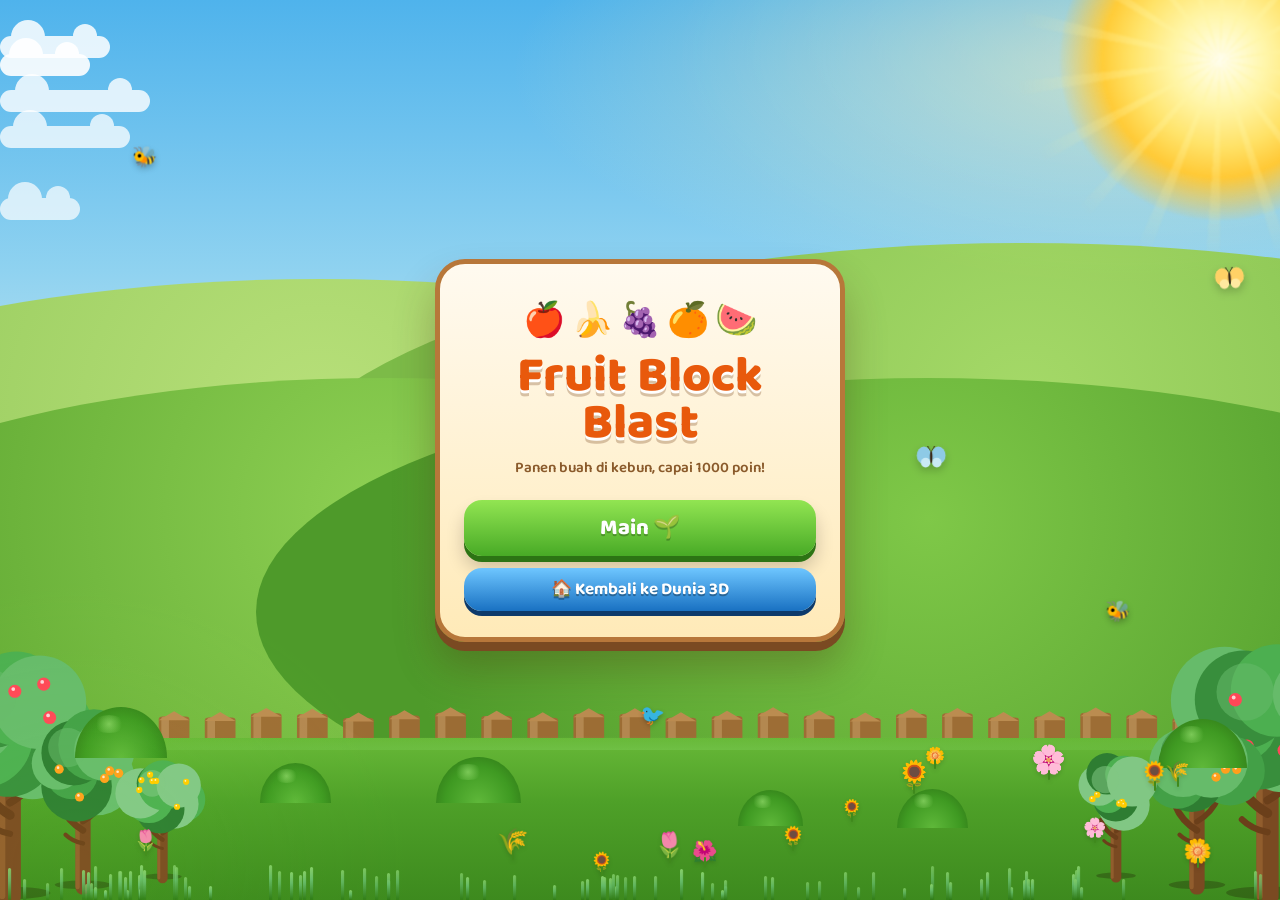
==== gamedevs/index.html @ f0bd5a38 "Add files via upload" ====
<!DOCTYPE html>
<html lang="id"><head><meta charset="UTF-8">
<meta name="viewport" content="width=device-width,initial-scale=1,maximum-scale=1,user-scalable=no,viewport-fit=cover">
<title>Fruit Block Blast</title>
<link href="https://fonts.googleapis.com/css2?family=Baloo+2:wght@500;700;800&display=swap" rel="stylesheet">
<style>
:root{--gw:min(94vw,430px);--bs:min(94vw,52vh,390px);--tc:clamp(17px,5.2vw,25px);--wd:#7a4a22;--wl:#e0b27a;--cr:#fff4d0}
*{box-sizing:border-box;user-select:none;-webkit-tap-highlight-color:transparent}
html,body{width:100%;height:100%;margin:0}
body{background:#87ceeb;color:#5a3519;font-family:'Baloo 2',system-ui,sans-serif;display:flex;align-items:center;justify-content:center;min-height:100dvh;padding:max(10px,env(safe-area-inset-top)) max(10px,env(safe-area-inset-right)) max(10px,env(safe-area-inset-bottom)) max(10px,env(safe-area-inset-left));overflow:hidden;touch-action:none;position:relative}
button{font:inherit;border:0;color:#fff;cursor:pointer}

/* ============================================================
   🌳 LIVING FRUIT GARDEN — BACKGROUND SYSTEM
   ============================================================ */
#garden{position:fixed;inset:0;overflow:hidden;pointer-events:none;z-index:0}

/* ---- Sky ---- */
.g-sky{
  position:absolute;inset:0;
  background:
    radial-gradient(ellipse 80% 40% at 88% 8%,rgba(255,240,180,.55) 0%,transparent 60%),
    linear-gradient(180deg,
      #4fb3ec 0%, #6ec2ee 15%, #8fd2f0 30%,
      #b8e2ef 45%, #dceccd 58%, #eef0b8 68%,
      #d4e893 76%, #b6dd78 84%, #93cf5c 92%, #7cc24a 100%);
}

/* ---- Sun ---- */
.g-sun{
  position:absolute;top:-100px;right:-100px;
  width:320px;height:320px;border-radius:50%;
  background:radial-gradient(circle,
    #fffef0 0%, #fff5a8 20%, #ffe066 38%, #ffc533 52%, rgba(255,190,60,0) 72%);
  filter:blur(1px);
}
.g-sun::before{
  content:'';position:absolute;inset:-90px;border-radius:50%;
  background:repeating-conic-gradient(rgba(255,244,160,.45) 0 4deg,transparent 4deg 20deg);
  -webkit-mask:radial-gradient(circle,#000 10%,transparent 58%);
  mask:radial-gradient(circle,#000 10%,transparent 58%);
  animation:sunSpin 100s linear infinite;
}
@keyframes sunSpin{to{transform:rotate(360deg)}}

/* ---- Clouds ---- */
.g-clouds{position:absolute;inset:0}
.g-cloud{
  position:absolute;height:22px;background:#fff;border-radius:999px;
  opacity:.9;filter:blur(.4px);will-change:transform;
  animation:cloudDrift linear infinite;
}
.g-cloud::before,.g-cloud::after{content:'';position:absolute;background:#fff;border-radius:50%}
.g-cloud::before{width:34px;height:34px;left:10%;top:-16px}
.g-cloud::after{width:24px;height:24px;right:12%;top:-12px}
@keyframes cloudDrift{
  from{transform:translateX(-40vw)}
  to{transform:translateX(140vw)}
}

/* ---- Hills ---- */
.g-hills{position:absolute;inset:0}
.g-hill{position:absolute;border-radius:50%;pointer-events:none}
.g-hill.h-far-1{left:-30%;bottom:14vh;width:110vw;height:55vh;background:radial-gradient(circle at 50% 30%,#b8e07a,#93c95a 70%)}
.g-hill.h-far-2{right:-40%;bottom:13vh;width:120vw;height:60vh;background:radial-gradient(circle at 50% 30%,#a5d968,#7cbb48 70%)}
.g-hill.h-mid-1{left:-20%;bottom:8vh;width:100vw;height:50vh;background:radial-gradient(circle at 50% 30%,#8ed053,#5fa832 72%)}
.g-hill.h-mid-2{right:-25%;bottom:6vh;width:105vw;height:52vh;background:radial-gradient(circle at 50% 30%,#7fc848,#4e9a2a 72%)}

/* ---- Fence (wooden) ---- */
.g-fence{position:absolute;left:0;right:0;bottom:14vh;height:80px;pointer-events:none;opacity:.95}
.g-fence svg{width:100%;height:100%;display:block}

/* ---- Foreground ground strip ---- */
.g-ground{
  position:absolute;left:0;right:0;bottom:0;height:18vh;
  background:linear-gradient(180deg,#67b837 0%,#4ea028 40%,#3d8a1e 100%);
}
.g-ground::before{
  content:'';position:absolute;top:-8px;left:0;right:0;height:20px;
  background:radial-gradient(ellipse 100% 100% at 50% 100%,rgba(120,200,80,.6) 0%,transparent 70%);
}

/* ---- Trees — NOW AFTER GROUND IN DOM ---- */
.g-trees{position:absolute;inset:0;pointer-events:none}
.g-tree{
  position:absolute;pointer-events:none;
  transform-origin:bottom center;
  will-change:transform;
}
.g-tree .tree-sway{
  animation:treeSway ease-in-out infinite alternate;
  transform-origin:bottom center;
  display:block;width:100%;height:100%;
}
.g-tree svg{display:block;width:100%;height:100%;overflow:visible}
@keyframes treeSway{
  0%{transform:rotate(-1.6deg)}
  100%{transform:rotate(1.6deg)}
}

/* ---- Bushes ---- */
.g-bushes{position:absolute;inset:0;pointer-events:none}
.g-bush{
  position:absolute;pointer-events:none;
  background:radial-gradient(ellipse at 50% 100%,#5fb83a 0%,#3f9a22 55%,#2a6b12 100%);
  border-radius:50% 50% 0 0 / 100% 100% 0 0;
  transform-origin:bottom center;
  animation:bushSway ease-in-out infinite alternate;
}
.g-bush::after{
  content:'';position:absolute;left:20%;top:15%;width:35%;height:35%;
  background:radial-gradient(circle,rgba(160,230,120,.6),transparent 70%);
  border-radius:50%;
}
@keyframes bushSway{
  0%{transform:rotate(-1.2deg) scaleY(1)}
  100%{transform:rotate(1.2deg) scaleY(1.02)}
}

/* ---- Grass blades ---- */
.g-grass{position:absolute;left:0;right:0;bottom:0;height:20vh;pointer-events:none}
.blade{
  position:absolute;bottom:0;width:3px;
  background:linear-gradient(to top,#2f7a16,#66bb6a 60%,#88d16a);
  border-radius:3px 3px 0 0;
  transform-origin:bottom center;
  animation:bladeSway ease-in-out infinite alternate;
  will-change:transform;
}
@keyframes bladeSway{
  0%{transform:rotate(-7deg) scaleY(1)}
  100%{transform:rotate(7deg) scaleY(1.05)}
}

/* ---- Flowers ---- */
.g-flowers{position:absolute;left:0;right:0;bottom:0;height:22vh;pointer-events:none}
.flower{
  position:absolute;line-height:1;
  transform-origin:bottom center;
  animation:flowerSway ease-in-out infinite alternate;
  filter:drop-shadow(0 2px 2px rgba(0,0,0,.15));
  will-change:transform;
}
.flower::after{
  content:'';position:absolute;left:50%;bottom:-4px;width:2px;height:10px;
  background:#3f8a1c;transform:translateX(-50%);border-radius:2px;
}
@keyframes flowerSway{
  0%{transform:rotate(-5deg)}
  100%{transform:rotate(6deg)}
}

/* ---- Animals ---- */
.g-animals{position:absolute;inset:0;pointer-events:none}

.butterfly{
  position:absolute;left:0;top:0;width:32px;height:26px;
  will-change:transform;pointer-events:none;
  filter:drop-shadow(0 4px 4px rgba(0,0,0,.2));
}
.butterfly svg{width:100%;height:100%;overflow:visible}
.bwing{transform-box:fill-box;animation:wingFlap .14s ease-in-out infinite alternate}
.bwing.bl{transform-origin:100% 50%}
.bwing.br{transform-origin:0% 50%;animation-direction:alternate-reverse}
@keyframes wingFlap{0%{transform:scaleX(1)}100%{transform:scaleX(.35)}}

.bee{
  position:absolute;left:0;top:0;font-size:20px;line-height:1;
  will-change:transform;pointer-events:none;
  filter:drop-shadow(0 3px 3px rgba(0,0,0,.25));
}
.bee span{display:inline-block;animation:beeBob .28s ease-in-out infinite alternate}
@keyframes beeBob{to{transform:translateY(-2px) rotate(-8deg)}}

.bird{
  position:absolute;font-size:20px;line-height:1;pointer-events:none;
  filter:drop-shadow(0 2px 2px rgba(0,0,0,.25));
  transform-origin:center bottom;
}
.bird.perched{animation:birdPeck 3.5s ease-in-out infinite}
@keyframes birdPeck{
  0%,70%,100%{transform:rotate(0)}
  78%{transform:rotate(-18deg) translateY(2px)}
  86%{transform:rotate(0)}
}
.bird.flying{animation:birdFly var(--dur,18s) linear infinite}
@keyframes birdFly{
  0%{transform:translate3d(-8vw,0,0) scaleX(-1)}
  50%{transform:translate3d(50vw,-10vh,0) scaleX(-1)}
  100%{transform:translate3d(112vw,4vh,0) scaleX(-1)}
}

.mouse{
  position:absolute;font-size:22px;line-height:1;pointer-events:none;
  filter:drop-shadow(0 2px 2px rgba(0,0,0,.3));
  animation:mouseRun var(--dur,12s) linear;
}
@keyframes mouseRun{
  0%{transform:translate3d(-60px,0,0) scaleX(1)}
  45%{transform:translate3d(45vw,-4px,0) scaleX(1)}
  50%{transform:translate3d(45vw,-4px,0) scaleX(1) rotate(-4deg)}
  55%{transform:translate3d(46vw,-6px,0) scaleX(-1) rotate(0)}
  100%{transform:translate3d(115vw,-6px,0) scaleX(-1)}
}

.rabbit{
  position:absolute;font-size:30px;line-height:1;pointer-events:none;
  filter:drop-shadow(0 3px 3px rgba(0,0,0,.25));
  transform-origin:center bottom;
}
.rabbit.hop{animation:rabbitHop var(--dur,10s) linear infinite}
@keyframes rabbitHop{
  0%{transform:translate3d(-40px,0,0) scaleX(1)}
  15%{transform:translate3d(10vw,-24px,0) scaleX(1) rotate(-6deg)}
  30%{transform:translate3d(20vw,0,0) scaleX(1)}
  40%{transform:translate3d(26vw,0,0) scaleX(1)}
  42%{transform:translate3d(26vw,0,0) scaleX(1) rotate(0)}
  55%{transform:translate3d(36vw,-22px,0) scaleX(1) rotate(-6deg)}
  70%{transform:translate3d(48vw,0,0) scaleX(-1)}
  100%{transform:translate3d(115vw,-6px,0) scaleX(-1)}
}

/* ---- Pollen particles ---- */
.g-pollen{position:absolute;inset:0;pointer-events:none}
.pollen{
  position:absolute;width:5px;height:5px;border-radius:50%;
  background:radial-gradient(#fff8c4,#ffe066);
  box-shadow:0 0 6px rgba(255,224,102,.9);
  opacity:0;will-change:transform,opacity;
  animation:pollenFloat linear infinite;
}
@keyframes pollenFloat{
  0%{opacity:0;transform:translate3d(0,0,0)}
  10%{opacity:.85}
  85%{opacity:.85}
  100%{opacity:0;transform:translate3d(30px,-140px,0)}
}

/* ---- Warm sunlight overlay ---- */
.g-sunlight{
  position:absolute;inset:0;pointer-events:none;
  background:
    radial-gradient(ellipse 55% 40% at 88% 6%,rgba(255,238,160,.35) 0%,transparent 65%),
    radial-gradient(ellipse 45% 55% at 6% 96%,rgba(180,230,140,.18) 0%,transparent 60%);
  mix-blend-mode:soft-light;
}

/* ===== TOMBOL FLOATING KEMBALI KE DUNIA 3D ===== */
#back-to-world{
  position:fixed;
  top:max(12px,env(safe-area-inset-top));
  left:max(12px,env(safe-area-inset-left));
  z-index:500;
  padding:10px 18px;
  font-size:15px;font-weight:800;color:#fff;
  background:linear-gradient(#6ec6ff,#1971c2);
  border:3px solid #fff;border-radius:99px;
  box-shadow:0 5px 0 #0d3a6b,0 10px 20px rgba(0,0,0,.35);
  text-shadow:0 2px 0 rgba(0,0,0,.3);
  display:flex;align-items:center;gap:6px;
  animation:backPulse 2.5s ease-in-out infinite;
  transition:transform .12s;
}
#back-to-world:active{transform:translateY(3px);box-shadow:0 2px 0 #0d3a6b}
@keyframes backPulse{0%,100%{transform:scale(1)}50%{transform:scale(1.05)}}
#back-to-world .lbl{display:inline}
@media(max-width:380px){
  #back-to-world{padding:8px 14px;font-size:13px}
  #back-to-world .lbl{display:none}
}

.screen{width:100%;height:100%;display:flex;flex-direction:column;align-items:center;justify-content:center;position:relative;z-index:1}
#screen-game{width:var(--gw)}

/* panel kertas & kayu */
.box,.ob{width:min(90vw,410px);padding:30px 24px 26px;text-align:center;background:linear-gradient(#fffaf0,#ffeab8);border:5px solid #b7773a;border-radius:30px;box-shadow:0 9px 0 var(--wd),0 26px 40px rgba(70,40,10,.3);animation:bi .45s cubic-bezier(.175,.885,.32,1.275)}
@keyframes bi{from{opacity:0;transform:scale(.7)}}
@keyframes fade{from{opacity:0}}
.mf{display:flex;justify-content:center;gap:6px;font-size:34px;margin-bottom:4px}
.mf span{animation:hop 1.4s ease-in-out infinite}
.mf span:nth-child(2){animation-delay:.15s}.mf span:nth-child(3){animation-delay:.3s}.mf span:nth-child(4){animation-delay:.45s}.mf span:nth-child(5){animation-delay:.6s}
@keyframes hop{50%{transform:translateY(-9px) rotate(8deg)}}
.ttl{font-size:clamp(36px,10vw,50px);line-height:.95;font-weight:800;margin:0 0 8px;color:#e8590c;text-shadow:0 3px 0 #fff,0 6px 0 rgba(122,74,34,.3)}
.sub{font-size:15px;font-weight:600;color:#8a5a2b;margin:0 0 20px}
.btn{width:100%;border-radius:18px;transition:transform .12s,box-shadow .12s;text-shadow:0 2px 0 rgba(0,0,0,.25)}
.btn:active{transform:translateY(4px)}
.main{padding:10px 22px;font-size:22px;font-weight:800;background:linear-gradient(#92e552,#48aa26);box-shadow:0 6px 0 #2c7414,0 12px 18px rgba(0,0,0,.2);animation:pulse 2s ease-in-out infinite}
.main:active{box-shadow:0 2px 0 #2c7414}
@keyframes pulse{50%{transform:scale(1.03)}}
.sec{padding:8px 20px;font-size:17px;font-weight:700;background:linear-gradient(#e6b982,#c68a4a);box-shadow:0 5px 0 #8a5a2b;margin-top:12px;color:#4a2a10;text-shadow:none}
.rst{padding:8px 20px;font-size:17px;font-weight:700;background:linear-gradient(#ff8a65,#e8452c);box-shadow:0 5px 0 #a02a14;margin-top:12px}
.world{padding:8px 20px;font-size:17px;font-weight:700;background:linear-gradient(#6ec6ff,#1971c2);box-shadow:0 5px 0 #0d3a6b;margin-top:12px;color:#fff;text-shadow:0 2px 0 rgba(0,0,0,.3)}
#level-grid{display:grid;grid-template-columns:repeat(5,1fr);gap:10px;margin-bottom:12px}
.lv{aspect-ratio:1;border-radius:50%;font-size:22px;font-weight:800;display:flex;align-items:center;justify-content:center;animation:pop .4s both}
.lv.on{background:radial-gradient(#ffe27a,#ffa41c);border:3px solid #fff4d0;color:#5a2d00;box-shadow:0 5px 0 #b86b00}
.lv.on:active{transform:translateY(3px)}
.lv.off{background:#e3d4b0;color:#a99467;cursor:not-allowed;box-shadow:0 4px 0 #c9b88f}
@keyframes pop{from{opacity:0;transform:scale(.6)}}

/* layar game */
#screen-game>h1{margin:0 0 6px;font-size:clamp(24px,6.4vw,32px);line-height:1;font-weight:800;color:#fff;text-shadow:0 3px 0 #3a8a1c,0 6px 10px rgba(0,0,0,.25)}
#status{width:100%;display:grid;grid-template-columns:1fr 1.25fr 1fr auto;align-items:center;gap:5px;padding:6px;margin-bottom:8px;background:linear-gradient(#d9a566,#b97a3c);border:3px solid var(--wd);border-radius:20px;box-shadow:0 5px 0 #5e3718,0 12px 18px rgba(0,0,0,.2)}
.si{display:flex;align-items:center;justify-content:center;gap:3px;white-space:nowrap;font-size:clamp(11px,3vw,14px);font-weight:700;background:var(--cr);border-radius:12px;padding:3px;box-shadow:inset 0 2px 3px rgba(0,0,0,.15)}
.si b{font-size:clamp(16px,4.4vw,21px);font-weight:800;line-height:1.2}
#score-val{color:#2f9e44}#level-val{color:#e8590c}#time-val{color:#1971c2}
.tg{color:#a1887f;font-size:clamp(10px,2.7vw,12px)}
.pause{width:36px;height:36px;border-radius:50%;background:var(--wl);border:2px solid var(--wd);box-shadow:0 3px 0 #5e3718;padding:0}
.tw{color:#e03131!important;animation:pt .5s infinite alternate}
@keyframes pt{to{transform:scale(1.25)}}
.pus{width:100%;display:grid;grid-template-columns:1fr 1fr;gap:8px;margin-bottom:8px}
.pu{padding:5px 8px;border-radius:16px;border:3px solid #fff4d0;font-size:clamp(14px,3.8vw,17px);font-weight:800;display:flex;align-items:center;justify-content:center;gap:7px;text-shadow:0 2px 0 rgba(0,0,0,.25);transition:transform .12s}
.pu.b{background:linear-gradient(#ff9a5c,#e8452c);box-shadow:0 5px 0 #a02a14}
.pu.g{background:linear-gradient(#86d96a,#2f9e44);box-shadow:0 5px 0 #1d6b2c}
.pu i{font-style:normal;font-size:1.4em;line-height:1}
.pu em{font-style:normal;min-width:24px;padding:0 7px;border-radius:99px;background:#fff4d0;color:#5a3519;text-shadow:none}
.pu:active:not(.off){transform:translateY(3px)}
.pu.act{border-color:#ffe066;animation:pp .6s infinite alternate}
@keyframes pp{to{box-shadow:0 5px 0 #a02a14,0 0 22px #ffe066}}
.pu.off{background:#cdbf9f!important;color:#8f7f5c;box-shadow:0 4px 0 #a99467!important;cursor:not-allowed;text-shadow:none;border-color:#e3d4b0}
#board{width:var(--bs);height:var(--bs);flex:none;display:grid;grid-template:repeat(8,minmax(0,1fr))/repeat(8,minmax(0,1fr));gap:clamp(2px,.8vw,4px);padding:clamp(5px,1.4vw,9px);background:linear-gradient(145deg,#dca463,#b97a3c);border:4px solid var(--wd);border-radius:20px;box-shadow:0 8px 0 #5e3718,0 20px 30px rgba(60,40,10,.35)}
.cell,.sx{display:flex;align-items:center;justify-content:center;line-height:1;min-width:0;min-height:0}
.cell{background:linear-gradient(160deg,#8d5c34,#6b4122);border-radius:clamp(5px,1.3vw,9px);box-shadow:inset 0 3px 5px rgba(0,0,0,.4),inset 0 -2px 0 rgba(255,255,255,.1);font-size:calc(var(--bs)/8*.72);transition:transform .15s}
.sx{width:var(--tc);height:var(--tc);font-size:calc(var(--tc)*.82)}
.c1::after{content:'🍎';--g:#ff4d4d}.c2::after{content:'🍌';--g:#ffd700}.c3::after{content:'🍇';--g:#b266d9}.c4::after{content:'🍊';--g:#ff9f43}.c5::after{content:'🍉';--g:#2ed573}
.filled::after{filter:drop-shadow(0 2px 2px rgba(0,0,0,.35))}
.cell.filled,.sx.filled{background:linear-gradient(145deg,#fff8dc,#ecd79c);box-shadow:inset 0 -3px 0 rgba(150,110,40,.25),0 2px 3px rgba(0,0,0,.25)}
.sx.filled{border-radius:6px}
.cell.filled::after{animation:settle .3s ease-out}
@keyframes settle{0%{transform:scale(.4)}60%{transform:scale(1.2)}}
.cell.gh{opacity:.6;transform:scale(.92);background:#a8d86a}
.cell.bad{background:rgba(255,60,60,.55)}
.cell.bt{background:rgba(255,90,40,.6);box-shadow:0 0 14px #ff5a2a;transform:scale(.92)}
#tray{width:100%;height:clamp(82px,12vh,104px);margin-top:12px;padding:0 10px;display:flex;align-items:center;justify-content:space-between;gap:10px;background:linear-gradient(#f3d9a4,#e2b977);border:3px solid var(--wd);border-radius:22px;box-shadow:inset 0 3px 8px rgba(90,53,25,.3),0 5px 0 #5e3718}
.sc{flex:1 1 0;min-width:0;display:grid;width:fit-content;margin:0 auto;gap:2px;padding:6px;cursor:grab;touch-action:none}
.sc.dragging{position:fixed;z-index:9999;pointer-events:none;transform:scale(1.15);width:max-content;flex:none;margin:0;filter:drop-shadow(0 16px 10px rgba(0,0,0,.4))}
.ff,.jc,.mis,.zone,.ring,.boom,.gsp,.cf,.ftx,.fsc{position:fixed;pointer-events:none}
.ff{z-index:120;display:flex;align-items:center;justify-content:center;line-height:1;filter:drop-shadow(0 4px 4px rgba(0,0,0,.4))}
.jc{z-index:121;border-radius:50%}
.fsc{font-size:24px;font-weight:800;color:#fff;-webkit-text-stroke:1px #2f7a16;text-shadow:0 2px 0 #2f9e44;z-index:250;animation:sp .8s ease-out forwards}
@keyframes sp{to{opacity:0;transform:translateY(-40px) scale(1.5)}}
.ftx{top:38%;left:50%;font-size:clamp(42px,12vw,60px);font-weight:800;color:#ffe066;-webkit-text-stroke:2px #c2410c;text-shadow:0 5px 0 #c2410c,0 0 24px #fff;z-index:300;animation:fu 1.5s cubic-bezier(.175,.885,.32,1.275) forwards}
@keyframes fu{0%{opacity:0;transform:translate(-50%,-40%) scale(.5)}20%{opacity:1;transform:translate(-50%,-50%) scale(1.2)}80%{opacity:1;transform:translate(-50%,-60%)}100%{opacity:0;transform:translate(-50%,-70%) scale(.8)}}
.zone{z-index:90;border:3px dashed #e8452c;border-radius:12px;background:rgba(255,90,40,.25);animation:zp .3s infinite alternate}
@keyframes zp{to{background:rgba(255,90,40,.45);transform:scale(1.03)}}
.mis{z-index:130;width:40px;height:40px;font-size:34px}
.mis .rk{display:block;line-height:1;transform:rotate(135deg)}
.mis i{position:absolute;left:50%;bottom:90%;width:9px;height:100px;margin-left:-4px;border-radius:9px;background:linear-gradient(to top,#ffd27a,rgba(255,80,40,.6),transparent);filter:blur(2px)}
.boom{z-index:99;border-radius:50%;background:radial-gradient(#fff 0%,#ffed4a 22%,#ff5a2a 60%,transparent 100%)}
.ring{z-index:98;border-radius:50%;border:5px solid #ffd27a}
.gsp{z-index:150;transition:left .3s ease-in-out,top .3s ease-in-out,transform .3s}
.gb{display:block;line-height:1;animation:bn .25s infinite alternate;filter:drop-shadow(0 8px 6px rgba(0,0,0,.4))}
@keyframes bn{to{transform:translateY(-10px)}}
.bub{position:absolute;left:55%;bottom:100%;white-space:nowrap;font-size:13px;font-weight:800;padding:2px 10px;border-radius:12px;background:#fff;color:#5a3519;border:2px solid var(--wd);animation:bb 1.3s forwards}
@keyframes bb{0%{opacity:0;transform:scale(.4)}15%{opacity:1;transform:scale(1)}80%{opacity:1}100%{opacity:0;transform:translateY(-8px)}}
.cf{top:-40px;z-index:260}
.ov{position:fixed;inset:0;padding:16px;background:rgba(255,240,190,.6);backdrop-filter:blur(8px);-webkit-backdrop-filter:blur(8px);display:none;flex-direction:column;align-items:center;justify-content:center;z-index:200;animation:fade .3s}
.ot{font-size:clamp(30px,8.5vw,40px);font-weight:800;margin:0 0 6px;line-height:1;color:#e03131}
.ot::before{content:'🥀';display:block;font-size:54px;margin-bottom:2px}
.ot.win{color:#2f9e44}.ot.win::before{content:'🌻'}.ot.ps{color:#b7773a;margin-bottom:16px}.ot.ps::before{content:'🌾'}
.od{color:#8a5a2b;font-size:17px;font-weight:700;margin:0 0 16px}
@media(prefers-reduced-motion:reduce){
  .g-tree .tree-sway,.g-bush,.blade,.flower,.g-cloud,.pollen,
  .bwing,.bee span,.bird.perched,.bird.flying,.mouse,.rabbit.hop,
  .g-sun::before,.mf span,.main{animation:none!important}
}
@media(max-height:720px){:root{--bs:min(88vw,46vh,350px);--tc:clamp(16px,4.8vw,21px)}#tray{height:72px;margin-top:9px}.g-fence{bottom:12vh}}
@media(max-height:600px){:root{--bs:min(78vw,42vh,300px)}#tray{height:62px}#screen-game>h1{font-size:20px}}
</style></head><body>

<!-- ============================================================
     🌳 LIVING FRUIT GARDEN — urutan DOM menentukan kedalaman:
     sky → sun → clouds → hills → fence → ground → TREES → bushes
     → flowers → grass → pollen → animals → sunlight
     ============================================================ -->
<div id="garden" aria-hidden="true">
  <div class="g-sky"></div>
  <div class="g-sun"></div>
  <div class="g-clouds" id="g-clouds"></div>
  <div class="g-hills">
    <div class="g-hill h-far-1"></div>
    <div class="g-hill h-far-2"></div>
    <div class="g-hill h-mid-1"></div>
    <div class="g-hill h-mid-2"></div>
  </div>
  <div class="g-fence" id="g-fence"></div>
  <div class="g-ground"></div>

  <!-- ✅ Pohon dipindah ke SETELAH ground, jadi berakar di tanah -->
  <div class="g-trees" id="g-trees"></div>

  <div class="g-bushes" id="g-bushes"></div>
  <div class="g-flowers" id="g-flowers"></div>
  <div class="g-grass" id="g-grass"></div>
  <div class="g-pollen" id="g-pollen"></div>
  <div class="g-animals" id="g-animals"></div>
  <div class="g-sunlight"></div>
</div>

<!-- ⭐ TOMBOL FLOATING BALIK KE DUNIA 3D ⭐ -->
<button id="back-to-world" onclick="exitToWorld()">
  <span>🏠</span><span class="lbl">Dunia 3D</span>
</button>

<div id="screen-main" class="screen"><div class="box">
<div class="mf"><span>🍎</span><span>🍌</span><span>🍇</span><span>🍊</span><span>🍉</span></div>
<h1 class="ttl">Fruit Block<br>Blast</h1><p class="sub">Panen buah di kebun, capai 1000 poin!</p>
<button class="btn main" onclick="showLevelMenu()">Main 🌱</button>
<button class="btn world" onclick="exitToWorld()">🏠 Kembali ke Dunia 3D</button>
</div></div>

<div id="screen-level" class="screen" style="display:none"><div class="box">
<h2 class="ttl" style="font-size:32px">Pilih Kebun</h2><p class="sub">Target panen: 1000 poin</p>
<div id="level-grid"></div>
<button class="btn sec" onclick="showMainMenu()">Kembali</button>
<button class="btn world" onclick="exitToWorld()">🏠 Kembali ke Dunia 3D</button>
</div></div>

<div id="screen-game" class="screen" style="display:none">
<h1>🌾 Fruit Block Blast</h1>
<div id="status"><div class="si">🌻 Lvl <b id="level-val">1</b></div><div class="si">🧺 <b id="score-val">0</b><span class="tg">/1000</span></div><div class="si">☀️ <b id="time-val">300</b>s</div><button class="pause" onclick="togglePause()">⏸️</button></div>
<div class="pus"><button id="btn-bomb" class="pu b" onclick="toggleBombMode()"></button><button id="btn-goblin" class="pu g" onclick="summonGoblin()"></button></div>
<div id="board"></div><div id="tray"></div></div>

<div id="pause-overlay" class="ov"><div class="ob"><h2 class="ot ps">ISTIRAHAT</h2>
<button class="btn main" onclick="togglePause()">Lanjutkan</button>
<button class="btn sec" onclick="initGame(currentLevel)">Ulangi Level</button>
<button class="btn world" onclick="exitToWorld()">🏠 Kembali ke Dunia 3D</button>
<button class="btn rst" onclick="quitToMenu()">Keluar ke Menu</button></div></div>

<div id="game-over-overlay" class="ov"><div class="ob"><h2 class="ot">GAGAL PANEN!</h2><div id="game-over-reason" class="od">Waktu Habis!</div>
<button class="btn main" onclick="initGame(currentLevel)">Coba Lagi</button>
<button class="btn sec" onclick="showLevelMenu()">Pilih Level</button>
<button class="btn world" onclick="exitToWorld()">🏠 Kembali ke Dunia 3D</button>
</div></div>

<div id="level-complete-overlay" class="ov"><div class="ob"><h2 class="ot win">PANEN BERHASIL!</h2><div class="od">Target poin tercapai! 🎉</div>
<button id="btn-next-level" class="btn main" onclick="nextLevel()">Level Selanjutnya</button>
<button class="btn sec" onclick="showLevelMenu()">Pilih Level</button>
<button class="btn world" onclick="exitToWorld()">🏠 Kembali ke Dunia 3D</button>
</div></div>

<script>
/* ============================================================
   AUDIO
   ============================================================ */
const AC=new(window.AudioContext||window.webkitAudioContext)();
const tone=(f,t,d,v=.1)=>{if(AC.state==='suspended')return;const o=AC.createOscillator(),g=AC.createGain(),n=AC.currentTime;o.type=t;o.frequency.setValueAtTime(f,n);g.gain.setValueAtTime(v,n);g.gain.exponentialRampToValueAtTime(.01,n+d);o.connect(g);g.connect(AC.destination);o.start();o.stop(n+d)};
const seq=a=>a.forEach(([f,t,d,v,w])=>setTimeout(()=>tone(f,t,d,v),w));
const SFX={place:()=>tone(150,'square',.1),clear:()=>seq([[600,'sine',.1,.2,0],[900,'sine',.2,.2,100]]),
levelUp:()=>seq([[400,'sine',.1,.2,0],[500,'sine',.1,.2,100],[600,'sine',.1,.2,200],[800,'sine',.4,.25,300]]),
gameOver:()=>seq([[300,'sawtooth',.3,.15,0],[250,'sawtooth',.3,.15,300],[200,'sawtooth',.5,.15,600]]),
missileDrop:()=>{if(AC.state==='suspended')return;const o=AC.createOscillator(),g=AC.createGain(),n=AC.currentTime;o.type='sawtooth';o.frequency.setValueAtTime(800,n);o.frequency.exponentialRampToValueAtTime(100,n+.4);g.gain.setValueAtTime(.2,n);g.gain.exponentialRampToValueAtTime(.01,n+.4);o.connect(g);g.connect(AC.destination);o.start();o.stop(n+.4)},
explosion:()=>tone(50,'square',.5,.3),goblinLaugh:()=>seq([[700,'square',.1,.1,0],[900,'square',.1,.1,100],[1100,'square',.1,.1,200]]),
goblinSteal:()=>tone(400,'triangle',.1),tick:()=>tone(1000,'square',.03,.05)};

const $=id=>document.getElementById(id),cellEl=(r,c)=>$(`cell-${r}-${c}`),N=8,R8=[...Array(N).keys()];
const TARGET=1000,LEVEL_TIME=300,MAXP=5;
let board=[],score=0,trayShapes=[],sel=-1,currentLevel=1,unlockedLevel=1;
try{unlockedLevel=parseInt(localStorage.getItem('fruitBlockUnlockedLevel'))||1}catch(e){}
let isPaused=false,isBombMode=false,isAnimating=false,isGameOver=false,isDragging=false,ghostEl=null;
let gX=0,gY=0,cX=0,cY=0,vY=0,tR=0,tC=0,lpX=0,lpY=0,hover=null;
let bombCount=MAXP,goblinCount=MAXP,timeLeft=LEVEL_TIME,timer=null;
const SHAPES=[[[1]],[[1,1],[1,1]],[[1,1,1]],[[1],[1],[1]],[[1,1,1,1]],[[1],[1],[1],[1]],[[1,0],[1,1]],[[1,1],[0,1]],[[1,1,1],[1,0,0],[1,0,0]],[[1,1,1],[0,0,1],[0,0,1]],[[0,1,0],[1,1,1]]];
const COLORS=['c1','c2','c3','c4','c5'];
const FRUIT={c1:'🍎',c2:'🍌',c3:'🍇',c4:'🍊',c5:'🍉'},JUICE={c1:'#ff4d4d',c2:'#ffd700',c3:'#b266d9',c4:'#ff9f43',c5:'#2ed573'};

/* ============================================================
   🌳 GARDEN — Living Fruit Garden Builder
   ============================================================ */
(function initGarden(){
  const garden=$('garden');
  if(!garden)return;
  const reduceMotion=window.matchMedia&&window.matchMedia('(prefers-reduced-motion:reduce)').matches;
  const W=()=>window.innerWidth, H=()=>window.innerHeight;
  const rand=(a,b)=>a+Math.random()*(b-a);
  const pick=arr=>arr[Math.floor(Math.random()*arr.length)];

  /* ---------- Seeded pseudo-random ---------- */
  function mulberry32(a){return function(){a|=0;a=a+0x6D2B79F5|0;let t=Math.imul(a^a>>>15,1|a);t=t+Math.imul(t^t>>>7,61|t)^t;return((t^t>>>14)>>>0)/4294967296}}

  /* ---------- CLOUDS ---------- */
  const cloudsC=$('g-clouds');
  const cloudDefs=[
    {top:'6vh',  w:'90px',  dur:90,  delay:0,   op:.9},
    {top:'14vh', w:'130px', dur:130, delay:-40, op:.75},
    {top:'4vh',  w:'110px', dur:150, delay:-90, op:.85},
    {top:'22vh', w:'80px',  dur:110, delay:-60, op:.7},
    {top:'10vh', w:'150px', dur:170, delay:-20, op:.8}
  ];
  cloudDefs.forEach(c=>{
    const el=document.createElement('div');
    el.className='g-cloud';
    el.style.top=c.top;el.style.width=c.w;el.style.opacity=c.op;
    el.style.animationDuration=c.dur+'s';
    el.style.animationDelay=c.delay+'s';
    cloudsC.appendChild(el);
  });

  /* ============================================================
     TREE SVG — batang tebal + cabang, batang menyentuh dasar viewBox
     ============================================================ */
  function treeSVG(seed,opts){
    const rnd=mulberry32(seed);
    const leafA=opts.leafA, leafB=opts.leafB, leafC=opts.leafC;
    const fruit=opts.fruit;
    const cx=60, cy=68;

    // Foliage blobs
    const blobs=[];
    for(let i=0;i<8;i++){
      const a=(i/8)*Math.PI*2+rnd()*0.5;
      const r=12+rnd()*22;
      const bx=cx+Math.cos(a)*r;
      const by=cy+Math.sin(a)*r*0.75;
      const rr=22+rnd()*14;
      const col=[leafA,leafB,leafC][i%3];
      blobs.push(`<circle cx="${bx.toFixed(1)}" cy="${by.toFixed(1)}" r="${rr.toFixed(1)}" fill="${col}"/>`);
    }
    blobs.push(`<circle cx="${cx-14}" cy="${cy-16}" r="18" fill="${leafB}" opacity="0.55"/>`);

    // Fruits
    const fruits=[];
    const n=5+Math.floor(rnd()*4);
    for(let i=0;i<n;i++){
      const a=rnd()*Math.PI*2;
      const r=18+rnd()*26;
      const x=cx+Math.cos(a)*r;
      const y=cy+Math.sin(a)*r*0.75;
      fruits.push(`<circle cx="${x.toFixed(1)}" cy="${y.toFixed(1)}" r="4.2" fill="${fruit}"/>`);
      fruits.push(`<circle cx="${(x-1).toFixed(1)}" cy="${(y-1.4).toFixed(1)}" r="1.2" fill="rgba(255,255,255,.75)"/>`);
    }

    return `<svg viewBox="0 0 120 180" preserveAspectRatio="xMidYMax meet">
      <!-- ground shadow at tree base -->
      <ellipse cx="60" cy="178" rx="26" ry="4" fill="rgba(30,20,5,.28)"/>
      <!-- TRUNK: reaches all the way to y=180 (bottom of viewBox) -->
      <path d="M60,180 L60,105" stroke="#7a4a22" stroke-width="14" stroke-linecap="round" fill="none"/>
      <path d="M55,180 L55,105" stroke="#a06a35" stroke-width="4" stroke-linecap="round" fill="none" opacity=".6"/>
      <!-- branches splitting from upper trunk -->
      <path d="M60,128 Q46,120 40,105" stroke="#6b3f1a" stroke-width="6" stroke-linecap="round" fill="none"/>
      <path d="M60,120 Q74,112 80,97"  stroke="#6b3f1a" stroke-width="5" stroke-linecap="round" fill="none"/>
      <path d="M60,140 Q50,138 44,132" stroke="#6b3f1a" stroke-width="4" stroke-linecap="round" fill="none"/>
      <!-- foliage on top -->
      ${blobs.join('')}
      ${fruits.join('')}
    </svg>`;
  }

  const treesC=$('g-trees');
  /* ============================================================
     ✅ LAYOUT POHON — semua di `bottom` (0–4vh), tidak ada lagi
     `bot:40` atau `top:-40` yang bikin pohon melayang.
     off negatif = keluar layar, off positif = masuk ke layar.
     ============================================================ */
  const treeLayout=[
    // ===== SISI KIRI (dari luar ke dalam) =====
    {side:'left',  off:-7, bot:0.5, size:200, seed:11, type:'apple'},
    {side:'left',  off: 1, bot:1.5, size:140, seed:22, type:'orange'},
    {side:'left',  off: 9, bot:2.5, size: 95, seed:33, type:'mango'},

    // ===== SISI KANAN (dari luar ke dalam) =====
    {side:'right', off:-7, bot:0.5, size:205, seed:44, type:'apple'},
    {side:'right', off: 1, bot:1.5, size:140, seed:55, type:'orange'},
    {side:'right', off: 9, bot:2.5, size: 98, seed:66, type:'mango'}
  ];
  const palette={
    apple :{leafA:'#4caf50',leafB:'#66bb6a',leafC:'#388e3c',fruit:'#ff4757'},
    orange:{leafA:'#43a047',leafB:'#66bb6a',leafC:'#2e7d32',fruit:'#ff9f1c'},
    mango :{leafA:'#4caf50',leafB:'#81c784',leafC:'#2e7d32',fruit:'#ffcc00'}
  };
  treeLayout.forEach(t=>{
    const el=document.createElement('div');
    el.className='g-tree';
    el.style.width=t.size+'px';
    el.style.height=(t.size*1.4)+'px';
    if(t.side==='left')  el.style.left  = t.off+'vw';
    else                 el.style.right = t.off+'vw';
    // ✅ SELALU pakai bottom — tidak ada lagi top
    el.style.bottom = t.bot+'vh';

    const inner=document.createElement('div');
    inner.className='tree-sway';
    inner.style.animationDuration=(3.5+Math.random()*2.5)+'s';
    inner.style.animationDelay=(-Math.random()*3)+'s';
    inner.innerHTML=treeSVG(t.seed,palette[t.type]);
    el.appendChild(inner);
    treesC.appendChild(el);
  });

  /* ---------- FENCE ---------- */
  function buildFence(){
    const fence=$('g-fence');
    if(!fence)return;
    const total=W();
    const plankW=36;
    const planks=[];
    for(let x=-20;x<total+40;x+=plankW){
      const h=46+Math.sin(x*.3)*3;
      planks.push(`<rect x="${x}" y="${70-h}" width="24" height="${h+30}" fill="#a06a35" rx="3"/>`);
      planks.push(`<rect x="${x+2}" y="${70-h}" width="6" height="${h+30}" fill="#b88652" rx="2"/>`);
      planks.push(`<path d="M${x} ${70-h+4} L${x+12} ${70-h-6} L${x+24} ${70-h+4} Z" fill="#c08a52"/>`);
    }
    fence.innerHTML=`<svg viewBox="0 0 1000 90" preserveAspectRatio="none">
      <rect x="0" y="56" width="1000" height="7" fill="#8a5a2b" rx="2"/>
      <rect x="0" y="74" width="1000" height="7" fill="#8a5a2b" rx="2"/>
      ${planks.join('')}
    </svg>`;
  }
  buildFence();

  /* ---------- BUSHES ---------- */
  const bushesC=$('g-bushes');
  const bushCount=Math.max(6,Math.floor(W()/220));
  for(let i=0;i<bushCount;i++){
    const b=document.createElement('div');
    b.className='g-bush';
    const w=60+Math.random()*90;
    b.style.width=w+'px';
    b.style.height=(w*0.55)+'px';
    b.style.left=(i*(100/bushCount)+Math.random()*8)+'%';
    b.style.bottom=(6+Math.random()*10)+'vh';
    b.style.animationDuration=(3+Math.random()*2.5)+'s';
    b.style.animationDelay=(-Math.random()*3)+'s';
    bushesC.appendChild(b);
  }

  /* ---------- FLOWERS ---------- */
  const flowersC=$('g-flowers');
  const FLOWERS=['🌻','🌼','🌸','🌷','🌺','🌾'];
  for(let i=0;i<14;i++){
    const f=document.createElement('div');
    f.className='flower';
    f.textContent=pick(FLOWERS);
    f.style.left=(Math.random()*100)+'%';
    f.style.bottom=(3+Math.random()*12)+'vh';
    f.style.fontSize=(14+Math.random()*14)+'px';
    f.style.animationDuration=(2+Math.random()*2.5)+'s';
    f.style.animationDelay=(-Math.random()*3)+'s';
    flowersC.appendChild(f);
  }

  /* ---------- GRASS ---------- */
  const grassC=$('g-grass');
  const bladeCount=Math.min(90,Math.max(50,Math.floor(W()/9)));
  for(let i=0;i<bladeCount;i++){
    const b=document.createElement('div');
    b.className='blade';
    b.style.left=(Math.random()*100)+'%';
    b.style.height=(10+Math.random()*26)+'px';
    b.style.animationDuration=(1.8+Math.random()*2)+'s';
    b.style.animationDelay=(-Math.random()*3)+'s';
    b.style.opacity=(.7+Math.random()*.3);
    grassC.appendChild(b);
  }

  /* ---------- POLLEN ---------- */
  const pollenC=$('g-pollen');
  for(let i=0;i<14;i++){
    const p=document.createElement('div');
    p.className='pollen';
    p.style.left=(Math.random()*100)+'%';
    p.style.top=(Math.random()*80+10)+'%';
    p.style.animationDuration=(9+Math.random()*10)+'s';
    p.style.animationDelay=(-Math.random()*12)+'s';
    pollenC.appendChild(p);
  }

  /* ---------- BUTTERFLY SVG ---------- */
  function butterflySVG(c1,c2){
    return `<svg viewBox="-20 -16 40 32">
      <ellipse class="bwing bl" cx="-9" cy="-2" rx="9" ry="11" fill="${c1}"/>
      <ellipse class="bwing bl" cx="-7" cy="7"  rx="6"  ry="6"  fill="${c2}"/>
      <ellipse class="bwing br" cx="9"  cy="-2" rx="9"  ry="11" fill="${c1}"/>
      <ellipse class="bwing br" cx="7"  cy="7"  rx="6"  ry="6"  fill="${c2}"/>
      <ellipse cx="0" cy="0" rx="1.6" ry="8" fill="#3a2a1a"/>
      <line x1="-1" y1="-8" x2="-4" y2="-13" stroke="#3a2a1a" stroke-width="1"/>
      <line x1="1"  y1="-8" x2="4"  y2="-13" stroke="#3a2a1a" stroke-width="1"/>
      <circle cx="-4" cy="-13" r=".8" fill="#3a2a1a"/>
      <circle cx="4"  cy="-13" r=".8" fill="#3a2a1a"/>
    </svg>`;
  }
  const BUTTERFLY_COLORS=[
    ['#ff9ad5','#ffc8e6'],
    ['#ffd166','#ffe9a0'],
    ['#8ecae6','#c9eaf5'],
    ['#c39bff','#e0ceff'],
    ['#ff8a5b','#ffc0a3']
  ];

  const animalsC=$('g-animals');
  const butterflies=[];
  const bees=[];
  const BFLY_COUNT=W()<600?2:3;
  for(let i=0;i<BFLY_COUNT;i++){
    const el=document.createElement('div');
    el.className='butterfly';
    const colors=pick(BUTTERFLY_COLORS);
    el.innerHTML=butterflySVG(colors[0],colors[1]);
    el.style.transform=`translate3d(${rand(50,W()-50)}px,${rand(80,H()*0.6)}px,0)`;
    animalsC.appendChild(el);
    butterflies.push({
      el,
      x:rand(50,W()-50),
      y:rand(80,H()*0.6),
      baseY:rand(80,H()*0.6),
      phase:Math.random()*Math.PI*2,
      speed:rand(.35,.75),
      amp:rand(18,55),
      freq:rand(.5,1.2),
      dir:Math.random()<.5?-1:1,
      idleT:0,
      idleTarget:rand(6,14)
    });
  }

  for(let i=0;i<2;i++){
    const el=document.createElement('div');
    el.className='bee';
    el.innerHTML='<span>🐝</span>';
    el.style.transform=`translate3d(${rand(80,W()-80)}px,${rand(100,H()*0.7)}px,0)`;
    animalsC.appendChild(el);
    bees.push({
      el,
      cx:rand(80,W()-80),
      cy:rand(100,H()*0.7),
      r:rand(20,45),
      phase:Math.random()*Math.PI*2,
      speed:rand(.7,1.2),
      t:0,
      retarget:rand(3,7)
    });
  }

  const perches=[
    {x:W()*0.12, y:H()-H()*0.14-70, e:'🐦'},
    {x:W()*0.85, y:H()-H()*0.14-72, e:'🐦'},
    {x:W()*0.5,  y:H()-H()*0.14-68, e:'🐦'}
  ];
  perches.forEach(p=>{
    if(Math.random()<.4)return;
    const b=document.createElement('div');
    b.className='bird perched';
    b.textContent=p.e;
    b.style.left=p.x+'px';
    b.style.top=p.y+'px';
    b.style.animationDelay=(-Math.random()*3)+'s';
    b.style.animationDuration=(3+Math.random()*2)+'s';
    if(Math.random()<.5)b.style.transform='scaleX(-1)';
    animalsC.appendChild(b);
  });

  function spawnFlyingBird(){
    const b=document.createElement('div');
    b.className='bird flying';
    b.textContent='🐦';
    b.style.top=(8+Math.random()*20)+'vh';
    b.style.setProperty('--dur',(14+Math.random()*10)+'s');
    animalsC.appendChild(b);
    setTimeout(()=>{b.remove();spawnFlyingBird()},(16+Math.random()*10)*1000);
  }
  if(!reduceMotion)setTimeout(spawnFlyingBird,3000+Math.random()*4000);

  function spawnMouse(){
    const m=document.createElement('div');
    m.className='mouse';
    m.textContent='🐭';
    m.style.bottom=(4+Math.random()*6)+'vh';
    m.style.setProperty('--dur',(11+Math.random()*6)+'s');
    animalsC.appendChild(m);
    const t=(13+Math.random()*8)*1000;
    setTimeout(()=>{m.remove();setTimeout(spawnMouse,4000+Math.random()*9000)},t);
  }
  setTimeout(spawnMouse,2500+Math.random()*3000);

  function spawnRabbit(){
    const r=document.createElement('div');
    r.className='rabbit hop';
    r.textContent='🐰';
    r.style.bottom=(3+Math.random()*4)+'vh';
    r.style.setProperty('--dur',(11+Math.random()*5)+'s');
    animalsC.appendChild(r);
    const t=(12+Math.random()*6)*1000;
    setTimeout(()=>{r.remove();setTimeout(spawnRabbit,8000+Math.random()*10000)},t);
  }
  setTimeout(spawnRabbit,5000+Math.random()*4000);

  /* ---------- ANIMATION LOOP ---------- */
  let running=true,last=performance.now();
  function loop(now){
    if(!running)return;
    const dt=Math.min(50,now-last);last=now;
    const t=now/1000;

    if(!reduceMotion){
      butterflies.forEach(b=>{
        b.idleT+=dt/1000;
        if(b.idleT>b.idleTarget){
          if(Math.random()<.4)b.dir*=-1;
          b.idleTarget=rand(6,14);
          b.idleT=0;
          b.baseY=Math.max(60,Math.min(H()*0.7,b.baseY+rand(-60,60)));
        }
        b.x+=b.dir*b.speed*dt*0.06;
        const wob=Math.sin(t*b.freq+b.phase)*b.amp+Math.sin(t*2.3+b.phase*1.7)*b.amp*0.3;
        b.y=b.baseY+wob;
        if(b.x>W()+40){b.x=-40;b.baseY=rand(80,H()*0.6);b.dir=1}
        if(b.x<-40){b.x=W()+40;b.baseY=rand(80,H()*0.6);b.dir=-1}
        const tilt=Math.sin(t*3+b.phase)*6;
        b.el.style.transform=`translate3d(${b.x.toFixed(1)}px,${b.y.toFixed(1)}px,0) rotate(${tilt.toFixed(1)}deg) scaleX(${b.dir})`;
      });

      bees.forEach(b=>{
        b.t+=dt/1000;
        if(b.t>b.retarget){
          b.cx=rand(80,W()-80);
          b.cy=rand(100,H()*0.7);
          b.r=rand(18,48);
          b.retarget=rand(3,7);
          b.t=0;
        }
        b.phase+=b.speed*dt*0.004;
        const x=b.cx+Math.cos(b.phase)*b.r;
        const y=b.cy+Math.sin(b.phase*1.3)*b.r*0.6;
        b.el.style.transform=`translate3d(${x.toFixed(1)}px,${y.toFixed(1)}px,0)`;
      });
    }

    requestAnimationFrame(loop);
  }
  requestAnimationFrame(loop);

  document.addEventListener('visibilitychange',()=>{
    if(document.hidden){running=false}
    else if(!running){running=true;last=performance.now();requestAnimationFrame(loop)}
  });

  let lastW=W();
  let resizeT=null;
  window.addEventListener('resize',()=>{
    clearTimeout(resizeT);
    resizeT=setTimeout(()=>{
      const nw=W();
      if(Math.abs(nw-lastW)<80)return;
      lastW=nw;
      buildFence();
    },250);
  });
})();

/* ============================================================
   NAVIGASI
   ============================================================ */
function switchScreen(id){['screen-main','screen-level','screen-game'].forEach(s=>$(s).style.display='none');$(id).style.display='flex';updateBackButton(id)}
function hideOverlays(){['game-over','level-complete','pause'].forEach(k=>$(k+'-overlay').style.display='none')}
function showMainMenu(){if(AC.state==='suspended')AC.resume();switchScreen('screen-main');clearInterval(timer)}
function showLevelMenu(){
  if(AC.state==='suspended')AC.resume();clearInterval(timer);hideOverlays();
  const g=$('level-grid');g.innerHTML='';
  for(let i=1;i<=10;i++){const b=document.createElement('button');b.style.animationDelay=`${i*30}ms`;
    if(i<=unlockedLevel){b.className='lv on';b.innerText=i;b.onclick=()=>initGame(i)}else{b.className='lv off';b.innerText='🔒'}
    g.appendChild(b)}
  switchScreen('screen-level');
}
function quitToMenu(){isPaused=false;$('pause-overlay').style.display='none';showMainMenu()}
function togglePause(){
  if(isGameOver||isAnimating||$('level-complete-overlay').style.display==='flex')return;
  isPaused=!isPaused;
  if(isPaused){clearInterval(timer);$('pause-overlay').style.display='flex'}
  else{$('pause-overlay').style.display='none';startTimer(true)}
}
function nextLevel(){currentLevel<10?initGame(currentLevel+1):showMainMenu()}

function updateBackButton(id){
  const b=$('back-to-world');
  b.style.display=(id==='screen-game')?'flex':'none';
}

function exitToWorld(){
  clearInterval(timer);
  isPaused=false;isAnimating=false;isGameOver=true;
  document.querySelectorAll('.ff,.jc,.boom,.ring,.mis,.zone,.gsp,.cf,.ftx,.fsc').forEach(e=>e.remove());
  window.location.href='main.html?from=kebun';
}

/* ============================================================
   LOGIKA GAME
   ============================================================ */
function initGame(lv){
  if(AC.state==='suspended')AC.resume();
  currentLevel=lv;board=Array(N).fill().map(()=>Array(N).fill(0));score=0;sel=-1;
  isBombMode=isAnimating=isGameOver=isPaused=false;bombCount=goblinCount=MAXP;updatePowerupUI();
  $('score-val').innerText=0;$('level-val').innerText=lv;hideOverlays();$('btn-bomb').classList.remove('act');
  switchScreen('screen-game');createBoardDOM();spawnShapes();updateBoardDisplay();startTimer();
}
function startTimer(res=false){
  clearInterval(timer);if(!res)timeLeft=LEVEL_TIME;updateTimeUI();
  timer=setInterval(()=>{
    if(isGameOver||isPaused)return;
    timeLeft--;updateTimeUI();if(timeLeft<=10&&timeLeft>0)SFX.tick();
    if(timeLeft<=0){clearInterval(timer);triggerGameOver('WAKTU HABIS!')}
  },1000);
}
function updateTimeUI(){$('time-val').innerText=timeLeft;$('time-val').classList.toggle('tw',timeLeft<=10)}
function updatePowerupUI(){
  const b=$('btn-bomb'),g=$('btn-goblin');
  b.innerHTML=`<i>🚀</i><span>Roket</span><em>${bombCount}</em>`;g.innerHTML=`<i>🐀</i><span>Tikus</span><em>${goblinCount}</em>`;
  b.classList.toggle('off',bombCount<=0);g.classList.toggle('off',goblinCount<=0);
  if(bombCount<=0&&isBombMode)toggleBombMode();
}
function addScore(p){score+=p;$('score-val').innerText=score;if(score>=TARGET&&!isGameOver)setTimeout(triggerLevelComplete,500)}
function triggerLevelComplete(){
  if(isGameOver)return;isGameOver=true;clearInterval(timer);SFX.levelUp();
  if(currentLevel<10&&unlockedLevel<=currentLevel){unlockedLevel=currentLevel+1;try{localStorage.setItem('fruitBlockUnlockedLevel',unlockedLevel)}catch(e){}}
  const b=$('btn-next-level');
  if(currentLevel>=10){b.innerText='Tamat! Kembali ke Menu';b.onclick=showMainMenu}else{b.innerText='Level Selanjutnya';b.onclick=nextLevel}
  $('level-complete-overlay').style.display='flex';confetti();
}
function triggerGameOver(reason){isGameOver=true;clearInterval(timer);SFX.gameOver();$('game-over-reason').innerText=reason;$('game-over-overlay').style.display='flex'}

/* ============================================================
   EFEK VISUAL
   ============================================================ */
function mk(cls,css,txt){const e=document.createElement('div');e.className=cls;e.style.cssText=css;if(txt)e.textContent=txt;document.body.appendChild(e);return e}
function showFloatingScore(x,y,p){const e=mk('fsc',`left:${x}px;top:${y}px`,`+${p}`);setTimeout(()=>e.remove(),800)}
function showCombo(n){const e=mk('ftx','',`COMBO x${n}!`);setTimeout(()=>e.remove(),1500)}
function shake(el,a){el.animate([{transform:'none'},{transform:`translate(${-a}px,${a/2}px)`},{transform:`translate(${a}px,${-a/2}px)`},{transform:`translate(${-a/2}px,0)`},{transform:'none'}],{duration:320})}
function fruitEl(rc,col){return mk('ff',`left:${rc.left}px;top:${rc.top}px;width:${rc.width}px;height:${rc.height}px;font-size:${rc.width*.72}px`,FRUIT[col]||'🍎')}
function burst(cx,cy,n,cols,dist){
  for(let i=0;i<n;i++){
    const s=5+Math.random()*7,c=cols[i%cols.length],a=Math.random()*6.283,d=dist*(.4+Math.random()*.8),x=Math.cos(a)*d,y=Math.sin(a)*d-12;
    const p=mk('jc',`left:${cx-s/2}px;top:${cy-s/2}px;width:${s}px;height:${s}px;background:${c};box-shadow:0 0 8px ${c}`);
    p.animate([{transform:'none',opacity:1,easing:'ease-out'},{transform:`translate(${x}px,${y}px)`,opacity:1,offset:.35,easing:'ease-in'},{transform:`translate(${x*1.3}px,${y+60+Math.random()*80}px) scale(.3)`,opacity:0}],{duration:650+Math.random()*350,fill:'forwards'}).onfinish=()=>p.remove();
  }
}
function breakCell(r,c,delay=0,bx,by){
  const col=board[r][c];board[r][c]=0;if(!col)return;
  const rc=cellEl(r,c).getBoundingClientRect(),e=fruitEl(rc,col),cx=rc.left+rc.width/2,cy=rc.top+rc.height/2,blast=bx!==undefined;
  const dx=blast?(cx-bx)*1.5+(Math.random()-.5)*30:(Math.random()-.5)*80,up=blast?-50-Math.random()*60+(cy-by)*.6:-26,rot=(Math.random()-.5)*600,drop=innerHeight-rc.top+90;
  e.animate([{transform:'none',easing:'ease-out'},{transform:`translate(${dx*.4}px,${up}px) scale(1.25) rotate(${rot*.2}deg)`,offset:.16,easing:'cubic-bezier(.5,0,.9,.6)'},{transform:`translate(${dx}px,${drop}px) scale(.8) rotate(${rot}deg)`,opacity:.9}],{duration:900+Math.random()*350,delay,fill:'both'}).onfinish=()=>e.remove();
  setTimeout(()=>burst(cx,cy,4,[JUICE[col]],32),delay);
}
function blastFx(cx,cy,s){
  const b=mk('boom',`left:${cx-s*.7}px;top:${cy-s*.7}px;width:${s*1.4}px;height:${s*1.4}px`),g=mk('ring',`left:${cx-s/2}px;top:${cy-s/2}px;width:${s}px;height:${s}px`);
  b.animate([{transform:'scale(.2)',opacity:1},{transform:'scale(1.3)',opacity:1,offset:.4},{transform:'scale(1.8)',opacity:0}],{duration:600,fill:'forwards'}).onfinish=()=>b.remove();
  g.animate([{transform:'scale(.2)',opacity:.9},{transform:'scale(2)',opacity:0}],{duration:600,easing:'ease-out',fill:'forwards'}).onfinish=()=>g.remove();
  burst(cx,cy,18,['#ffed4a','#ff9f43','#ff4d4d','#fff'],s*.8);
}
function stealFx(rc,col){
  burst(rc.left+rc.width/2,rc.top+rc.height/2,8,['#8ce99a','#ffe066','#fff'],34);
  const e=fruitEl(rc,col);
  e.animate([{transform:'none',opacity:1},{transform:'translateY(-34px) scale(1.4) rotate(-20deg)',opacity:1,offset:.4},{transform:'translateY(-10px) scale(0) rotate(200deg)',opacity:0}],{duration:420,easing:'ease-in-out',fill:'forwards'}).onfinish=()=>e.remove();
}
function confetti(){
  for(let i=0;i<36;i++){
    const e=mk('cf',`left:${Math.random()*100}vw;font-size:${18+Math.random()*18}px`,COLORS.map(c=>FRUIT[c])[i%5]);
    e.animate([{transform:'none'},{transform:`translateY(${innerHeight+80}px) rotate(${(Math.random()-.5)*720}deg)`}],{duration:1800+Math.random()*1400,delay:Math.random()*500,easing:'ease-in',fill:'both'}).onfinish=()=>e.remove();
  }
}

/* ============================================================
   POWER-UP
   ============================================================ */
function toggleBombMode(){
  if(isAnimating||bombCount<=0||isGameOver||isPaused)return;
  isBombMode=!isBombMode;$('btn-bomb').classList.toggle('act',isBombMode);
  if(isBombMode){sel=-1;renderTray()}clearGhost();
}
function fireBomb(sr,sc){
  if(bombCount<=0||isGameOver||isPaused)return;
  isAnimating=true;isBombMode=false;bombCount--;updatePowerupUI();$('btn-bomb').classList.remove('act');clearGhost();
  const er=Math.min(sr+3,N-1),ec=Math.min(sc+3,N-1),a=cellEl(sr,sc).getBoundingClientRect(),b=cellEl(er,ec).getBoundingClientRect();
  const W=b.right-a.left,H=b.bottom-a.top,cx=a.left+W/2,cy=a.top+H/2;
  SFX.missileDrop();
  const z=mk('zone',`left:${a.left}px;top:${a.top}px;width:${W}px;height:${H}px`);
  const m=mk('mis',`left:${cx-20}px;top:-60px`);m.innerHTML='<i></i><span class="rk">🚀</span>';
  m.animate([{transform:'none'},{transform:`translateY(${cy+40}px)`}],{duration:420,easing:'cubic-bezier(.5,0,1,.8)',fill:'forwards'});
  setTimeout(()=>{
    m.remove();z.remove();SFX.explosion();blastFx(cx,cy,Math.max(W,H));
    let n=0;
    for(let r=sr;r<=er;r++)for(let c=sc;c<=ec;c++){if(board[r][c])n++;breakCell(r,c,0,cx,cy)}
    updateBoardDisplay();shake($('screen-game'),8);
    if(n){addScore(n*10);showFloatingScore(cx-20,a.top-10,n*10)}
    setTimeout(()=>{isAnimating=false;checkMovesLeft()},600);
  },420);
}
function summonGoblin(){
  if(isAnimating||goblinCount<=0||isGameOver||isPaused)return;
  const filled=[];for(const r of R8)for(const c of R8)if(board[r][c]!==0)filled.push({r,c});
  if(!filled.length)return;
  goblinCount--;updatePowerupUI();isAnimating=true;SFX.goblinLaugh();
  filled.sort(()=>Math.random()-.5);const targets=filled.slice(0,5);
  const cw=cellEl(0,0).getBoundingClientRect().width;
  const g=mk('gsp',`left:-100px;top:50vh;font-size:${cw*1.15}px`);g.innerHTML='<b class="bub">Hihi, nyam!</b><span class="gb">🐀</span>';
  let px=-100,step=0;
  function next(){
    if(step>=targets.length){
      g.style.transform='rotate(14deg)';g.style.left='120vw';
      setTimeout(()=>{g.remove();isAnimating=false;updateBoardDisplay();checkMovesLeft()},500);return;
    }
    const t=targets[step],cell=cellEl(t.r,t.c),rc=cell.getBoundingClientRect(),nx=rc.left-5;
    g.style.transform=`rotate(${nx>px?12:-12}deg)`;g.style.left=nx+'px';g.style.top=(rc.top-cw*.3)+'px';px=nx;
    setTimeout(()=>{
      SFX.goblinSteal();const col=board[t.r][t.c];board[t.r][t.c]=0;stealFx(rc,col);cell.className='cell';
      addScore(10);showFloatingScore(rc.left+20,rc.top,10);step++;next();
    },350);
  }
  setTimeout(next,100);
}

/* ============================================================
   BOARD
   ============================================================ */
function createBoardDOM(){
  const b=$('board');b.innerHTML='';
  for(const r of R8)for(const c of R8){
    const d=document.createElement('div');d.className='cell';d.id=`cell-${r}-${c}`;
    d.onmouseenter=()=>{if(isBombMode&&!isPaused)drawGhost(r,c)};
    d.onmouseleave=()=>{if(isBombMode&&!isPaused)clearGhost()};
    d.onclick=()=>{if(!isPaused&&!isAnimating&&!isGameOver&&isBombMode)fireBomb(r,c)};
    b.appendChild(d);
  }
}
function updateBoardDisplay(){
  for(const r of R8)for(const c of R8){const e=cellEl(r,c);e.className='cell';if(board[r][c]!==0)e.classList.add('filled',board[r][c])}
}
function nearestCell(x,y){
  let best=null,min=1e9;
  for(const r of R8)for(const c of R8){
    const k=cellEl(r,c).getBoundingClientRect(),d=Math.hypot((x-k.left-k.width/2)/Math.max(k.width,1),(y-k.top-k.height/2)/Math.max(k.height,1));
    if(d<min){min=d;best={r,c}}
  }
  return min<=.95?best:null;
}
function drawGhost(sr,sc){
  clearGhost();if(isAnimating||isGameOver||isPaused)return;
  if(isBombMode){for(let r=sr;r<=Math.min(sr+3,N-1);r++)for(let c=sc;c<=Math.min(sc+3,N-1);c++)cellEl(r,c).classList.add('bt');return}
  const so=trayShapes[sel];if(!so)return;const ok=canPlace(so,sr,sc);
  so.matrix.forEach((row,r)=>row.forEach((v,c)=>{
    const rr=sr+r,cc=sc+c;if(v!==1||rr<0||rr>=N||cc<0||cc>=N)return;
    cellEl(rr,cc).classList.add(...(ok?['gh',so.color]:['bad']));
  }));
}
function clearGhost(){
  document.querySelectorAll('.gh').forEach(e=>e.classList.remove('gh',...COLORS));
  document.querySelectorAll('.bad,.bt').forEach(e=>e.classList.remove('bad','bt'));
}
function canPlace(so,sr,sc){
  if(!so)return false;
  for(let r=0;r<so.matrix.length;r++)for(let c=0;c<so.matrix[r].length;c++)if(so.matrix[r][c]===1){
    const rr=sr+r,cc=sc+c;if(rr<0||rr>=N||cc<0||cc>=N||board[rr][cc]!==0)return false;
  }
  return true;
}
function placeShape(sr,sc){
  const so=trayShapes[sel];if(!so||!canPlace(so,sr,sc))return;
  SFX.place();so.matrix.forEach((row,r)=>row.forEach((v,c)=>{if(v===1)board[sr+r][sc+c]=so.color}));
  trayShapes[sel]=null;sel=-1;clearGhost();updateBoardDisplay();setTimeout(checkLines,50);renderTray();
}
function spawnShapes(){
  trayShapes=[];
  for(let i=0;i<3;i++)trayShapes.push({matrix:SHAPES[Math.floor(Math.random()*SHAPES.length)],color:COLORS[Math.floor(Math.random()*COLORS.length)]});
  renderTray();checkMovesLeft();
}
function renderTray(){
  const t=$('tray');t.innerHTML='';
  trayShapes.forEach((so,i)=>{
    if(!so){const s=document.createElement('div');s.style.cssText='width:20vw;max-width:80px';t.appendChild(s);return}
    const d=document.createElement('div');d.className='sc';
    d.style.gridTemplateColumns=`repeat(${so.matrix[0].length},var(--tc))`;d.style.gridTemplateRows=`repeat(${so.matrix.length},var(--tc))`;
    d.addEventListener('pointerdown',e=>startDrag(e,i,d));
    so.matrix.forEach((row,r)=>row.forEach((v,c)=>{
      const b=document.createElement('div');b.className='sx';b.dataset.r=r;b.dataset.c=c;
      b.classList.add(...(v===1?['filled',so.color]:['empty']));d.appendChild(b);
    }));
    t.appendChild(d);
  });
}

/* ============================================================
   DRAG & DROP
   ============================================================ */
function startDrag(e,i,el){
  if(isAnimating||isGameOver||isPaused||trayShapes[i]===null)return;
  e.preventDefault();if(isBombMode)toggleBombMode();if(AC.state==='suspended')AC.resume();
  isDragging=true;sel=i;lpX=e.clientX;lpY=e.clientY;vY=e.pointerType==='touch'?78:18;
  const t=e.target.closest('.sx');
  if(t&&t.classList.contains('filled')){
    tR=+t.dataset.r;tC=+t.dataset.c;
    const er=el.getBoundingClientRect(),tr=t.getBoundingClientRect();
    cX=tr.left-er.left;cY=tr.top-er.top;gX=e.clientX-tr.left;gY=e.clientY-tr.top;
  }else{tR=tC=0;cX=cY=0;gX=gY=12}
  ghostEl=el.cloneNode(true);ghostEl.classList.add('dragging');document.body.appendChild(ghostEl);el.style.opacity='.3';
  moveDrag(e.clientX,e.clientY);
}
function moveDrag(x,y){
  if(!isDragging||!ghostEl)return;lpX=x;lpY=y;
  ghostEl.style.left=`${x-cX-gX}px`;ghostEl.style.top=`${y-cY-gY-vY}px`;
  const n=nearestCell(x-gX,y-gY-vY);
  if(!n){if(hover){hover=null;clearGhost()}return}
  const sr=n.r-tR,sc=n.c-tC,k=`${sr}|${sc}`;
  if(!hover||hover.k!==k){hover={sr,sc,k};drawGhost(sr,sc)}
}
function stopDrag(){
  if(!isDragging)return;moveDrag(lpX,lpY);
  if(hover&&sel!==-1&&canPlace(trayShapes[sel],hover.sr,hover.sc))placeShape(hover.sr,hover.sc);
  const oi=sel;if(ghostEl){ghostEl.remove();ghostEl=null}
  isDragging=false;hover=null;sel=-1;clearGhost();
  document.querySelectorAll('.sc').forEach(e=>e.style.opacity='');
  if(oi!==-1&&trayShapes[oi]&&!isGameOver)renderTray();
}
document.addEventListener('pointermove',e=>{if(isDragging&&!isPaused){e.preventDefault();moveDrag(e.clientX,e.clientY)}},{passive:false});
document.addEventListener('pointerup',stopDrag);document.addEventListener('pointercancel',stopDrag);

/* ============================================================
   CEK BARIS / LANGKAH
   ============================================================ */
function checkLines(){
  const rows=R8.filter(r=>board[r].every(v=>v!==0)),cols=R8.filter(c=>board.every(row=>row[c]!==0)),cells=new Set();
  rows.forEach(r=>R8.forEach(c=>cells.add(r*N+c)));cols.forEach(c=>R8.forEach(r=>cells.add(r*N+c)));
  if(!cells.size)return checkMovesLeft();
  SFX.clear();
  cells.forEach(k=>{const r=Math.floor(k/N);breakCell(r,k%N,(N-1-r)*28)});
  const lines=rows.length+cols.length,pts=lines*100+cells.size*10;
  addScore(pts);updateBoardDisplay();
  const br=$('board').getBoundingClientRect();
  showFloatingScore(br.left+br.width/2-20,br.top+br.height/2,pts);
  if(lines>1)showCombo(lines);
  shake($('board'),3+lines*2);
  setTimeout(checkMovesLeft,400);
}
function checkMovesLeft(){
  if(isGameOver)return;
  if(!trayShapes.some(s=>s!==null)){spawnShapes();return}
  const can=trayShapes.some(so=>so&&R8.some(r=>R8.some(c=>canPlace(so,r,c))));
  if(!can)triggerGameOver('Tidak Ada Langkah Lagi!');
}

updateBackButton('screen-main');
</script></body></html>
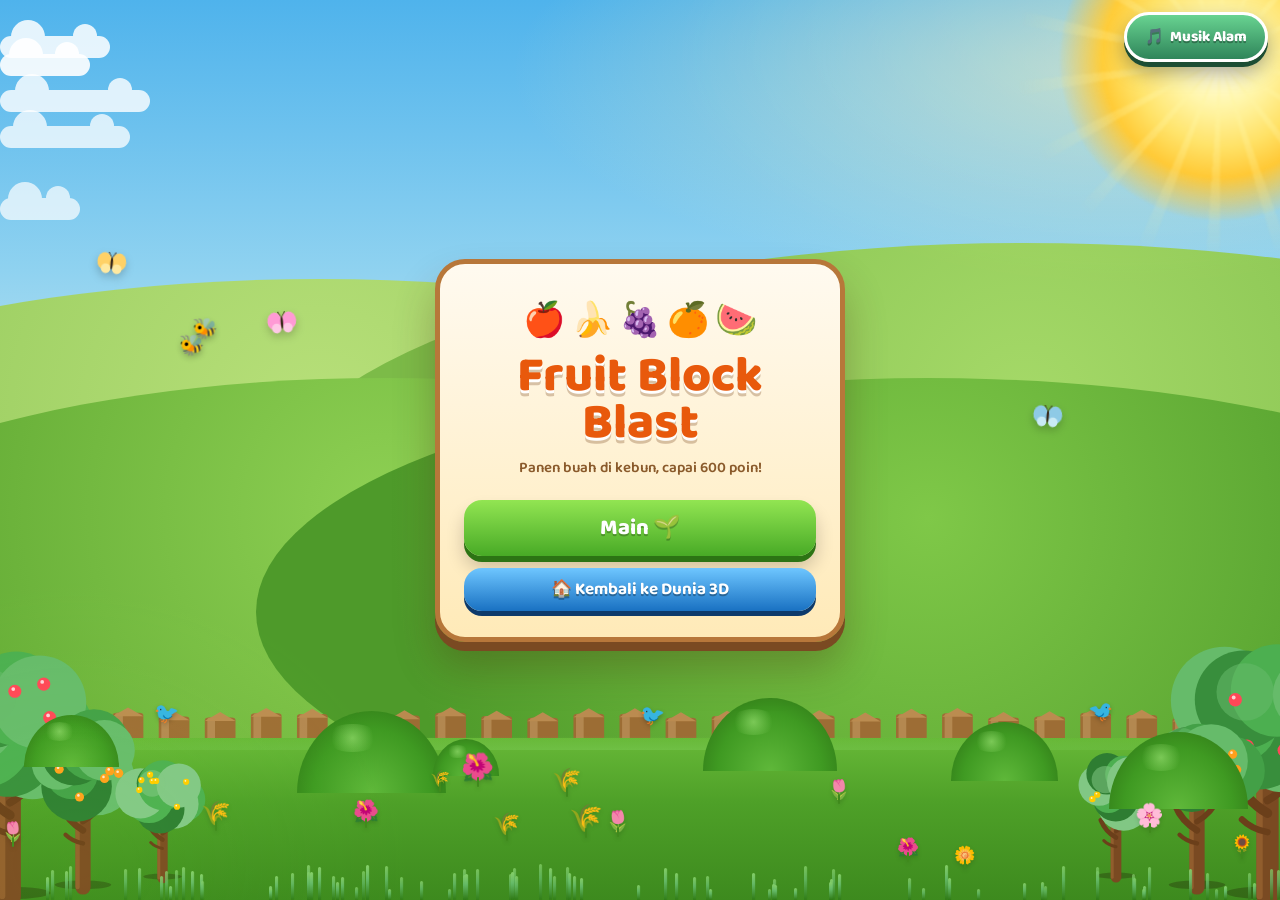
==== commit e77c9858: "Add files via upload" ====
--- a/gamedevs/index.html
+++ b/gamedevs/index.html
@@ -267,6 +267,38 @@
 @media(max-width:380px){
   #back-to-world{padding:8px 14px;font-size:13px}
   #back-to-world .lbl{display:none}
+}
+
+/* ===== TOMBOL FLOATING MUSIK ALAM ===== */
+#music-btn{
+  position:fixed;
+  top:max(12px,env(safe-area-inset-top));
+  right:max(12px,env(safe-area-inset-right));
+  z-index:500;
+  padding:10px 18px;
+  font-size:15px;font-weight:800;color:#fff;
+  background:linear-gradient(#68d391,#2f855a);
+  border:3px solid #fff;border-radius:99px;
+  box-shadow:0 5px 0 #1c4d34,0 10px 20px rgba(0,0,0,.35);
+  text-shadow:0 2px 0 rgba(0,0,0,.3);
+  display:flex;align-items:center;gap:6px;
+  cursor:pointer;
+  transition:transform .12s,background .2s,box-shadow .2s,opacity .2s;
+  animation:musicPulse 2.8s ease-in-out infinite;
+}
+#music-btn:active{transform:translateY(3px);box-shadow:0 2px 0 #1c4d34}
+#music-btn.muted{
+  background:linear-gradient(#a0aec0,#4a5568);
+  box-shadow:0 5px 0 #2d3748,0 8px 16px rgba(0,0,0,.25);
+  animation:none;
+  opacity:0.88;
+}
+#music-btn.muted:active{box-shadow:0 2px 0 #2d3748}
+@keyframes musicPulse{0%,100%{transform:scale(1)}50%{transform:scale(1.04)}}
+#music-btn .lbl{display:inline}
+@media(max-width:480px){
+  #music-btn{padding:8px 14px;font-size:13px}
+  #music-btn .lbl{display:none}
 }
 
 .screen{width:100%;height:100%;display:flex;flex-direction:column;align-items:center;justify-content:center;position:relative;z-index:1}
@@ -401,15 +433,20 @@
   <span>🏠</span><span class="lbl">Dunia 3D</span>
 </button>
 
+<!-- ⭐ TOMBOL FLOATING MUSIK ALAM ⭐ -->
+<button id="music-btn" onclick="toggleMusic()" title="Musik Alam (Aktif/Nonaktif)">
+  <span id="music-icon">🎵</span><span class="lbl" id="music-text">Musik Alam</span>
+</button>
+
 <div id="screen-main" class="screen"><div class="box">
 <div class="mf"><span>🍎</span><span>🍌</span><span>🍇</span><span>🍊</span><span>🍉</span></div>
-<h1 class="ttl">Fruit Block<br>Blast</h1><p class="sub">Panen buah di kebun, capai 1000 poin!</p>
+<h1 class="ttl">Fruit Block<br>Blast</h1><p class="sub">Panen buah di kebun, capai 600 poin!</p>
 <button class="btn main" onclick="showLevelMenu()">Main 🌱</button>
 <button class="btn world" onclick="exitToWorld()">🏠 Kembali ke Dunia 3D</button>
 </div></div>
 
 <div id="screen-level" class="screen" style="display:none"><div class="box">
-<h2 class="ttl" style="font-size:32px">Pilih Kebun</h2><p class="sub">Target panen: 1000 poin</p>
+<h2 class="ttl" style="font-size:32px">Pilih Kebun</h2><p class="sub">Target panen: 600 poin</p>
 <div id="level-grid"></div>
 <button class="btn sec" onclick="showMainMenu()">Kembali</button>
 <button class="btn world" onclick="exitToWorld()">🏠 Kembali ke Dunia 3D</button>
@@ -417,7 +454,7 @@
 
 <div id="screen-game" class="screen" style="display:none">
 <h1>🌾 Fruit Block Blast</h1>
-<div id="status"><div class="si">🌻 Lvl <b id="level-val">1</b></div><div class="si">🧺 <b id="score-val">0</b><span class="tg">/1000</span></div><div class="si">☀️ <b id="time-val">300</b>s</div><button class="pause" onclick="togglePause()">⏸️</button></div>
+<div id="status"><div class="si">🌻 Lvl <b id="level-val">1</b></div><div class="si">🧺 <b id="score-val">0</b><span class="tg">/600</span></div><div class="si">☀️ <b id="time-val">300</b>s</div><button class="pause" onclick="togglePause()">⏸️</button></div>
 <div class="pus"><button id="btn-bomb" class="pu b" onclick="toggleBombMode()"></button><button id="btn-goblin" class="pu g" onclick="summonGoblin()"></button></div>
 <div id="board"></div><div id="tray"></div></div>
 
@@ -441,7 +478,7 @@
 
 <script>
 /* ============================================================
-   AUDIO
+   AUDIO & MUSIK ALAM (NATURE VIBE SOUNDSCAPE)
    ============================================================ */
 const AC=new(window.AudioContext||window.webkitAudioContext)();
 const tone=(f,t,d,v=.1)=>{if(AC.state==='suspended')return;const o=AC.createOscillator(),g=AC.createGain(),n=AC.currentTime;o.type=t;o.frequency.setValueAtTime(f,n);g.gain.setValueAtTime(v,n);g.gain.exponentialRampToValueAtTime(.01,n+d);o.connect(g);g.connect(AC.destination);o.start();o.stop(n+d)};
@@ -453,8 +490,435 @@
 explosion:()=>tone(50,'square',.5,.3),goblinLaugh:()=>seq([[700,'square',.1,.1,0],[900,'square',.1,.1,100],[1100,'square',.1,.1,200]]),
 goblinSteal:()=>tone(400,'triangle',.1),tick:()=>tone(1000,'square',.03,.05)};
 
+/* --- Nature BGM Synthesizer & Soundscape Engine --- */
+const NOTES = {
+  D2: 73.42, E2: 82.41, Fs2: 92.50, G2: 98.00, A2: 110.00, B2: 123.47,
+  C3: 130.81, D3: 146.83, E3: 164.81, Fs3: 185.00, G3: 196.00, A3: 220.00, B3: 246.94,
+  C4: 261.63, D4: 293.66, E4: 329.63, Fs4: 369.99, G4: 392.00, A4: 440.00, B4: 493.88,
+  C5: 523.25, D5: 587.33, E5: 659.25, Fs5: 739.99, G5: 783.99, A5: 880.00, B5: 987.77,
+  C6: 1046.50, D6: 1174.66
+};
+
+// 64-step pastoral loop (8 measures in G Major / 86 BPM)
+const NATURE_SONG = [
+  // Bar 1 (Gmaj7) - Sunshine & Morning Dew
+  { b: NOTES.G2, k: [NOTES.G3, NOTES.D4], f: [NOTES.B4, 4] },
+  { k: [NOTES.B4] },
+  { k: [NOTES.Fs4] },
+  { k: [NOTES.D4] },
+  { b: NOTES.D3, k: [NOTES.B3, NOTES.G4], f: [NOTES.D5, 2] },
+  { k: [NOTES.D5] },
+  { k: [NOTES.B4], f: [NOTES.E5, 2] },
+  { k: [NOTES.G4] },
+
+  // Bar 2 (Cmaj9) - Blooming Orchard
+  { b: NOTES.C3, k: [NOTES.C3, NOTES.G4], f: [NOTES.D5, 6] },
+  { k: [NOTES.E4] },
+  { k: [NOTES.B4] },
+  { k: [NOTES.G4] },
+  { b: NOTES.G2, k: [NOTES.C4, NOTES.D5] },
+  { k: [NOTES.C5] },
+  { k: [NOTES.B4], f: [NOTES.B4, 2] },
+  { k: [NOTES.G4] },
+
+  // Bar 3 (Am7) - Gentle River Breeze
+  { b: NOTES.A2, k: [NOTES.A3, NOTES.E4], f: [NOTES.C5, 4] },
+  { k: [NOTES.C5] },
+  { k: [NOTES.G4] },
+  { k: [NOTES.E4] },
+  { b: NOTES.E3, k: [NOTES.A3, NOTES.A4], f: [NOTES.B4, 2] },
+  { k: [NOTES.C5] },
+  { k: [NOTES.E5], f: [NOTES.A4, 2] },
+  { k: [NOTES.C5] },
+
+  // Bar 4 (D7sus4 -> D7) - Golden Afternoon
+  { b: NOTES.D3, k: [NOTES.D3, NOTES.A4], f: [NOTES.A4, 4] },
+  { k: [NOTES.G4] },
+  { k: [NOTES.D5] },
+  { k: [NOTES.A4] },
+  { b: NOTES.A2, k: [NOTES.D3, NOTES.Fs4], f: [NOTES.G4, 4] },
+  { k: [NOTES.C5] },
+  { k: [NOTES.D5] },
+  { k: [NOTES.A4] },
+
+  // Bar 5 (Em9) - Green Tree Canopy
+  { b: NOTES.E2, k: [NOTES.E3, NOTES.B4], f: [NOTES.G4, 4] },
+  { k: [NOTES.G4] },
+  { k: [NOTES.Fs5] },
+  { k: [NOTES.E5] },
+  { b: NOTES.B2, k: [NOTES.E3, NOTES.B4], f: [NOTES.B4, 2] },
+  { k: [NOTES.D5] },
+  { k: [NOTES.B4], f: [NOTES.D5, 2] },
+  { k: [NOTES.G4] },
+
+  // Bar 6 (Bm7) - Peaceful Stream
+  { b: NOTES.B2, k: [NOTES.B3, NOTES.Fs4], f: [NOTES.Fs5, 6] },
+  { k: [NOTES.D5] },
+  { k: [NOTES.A4] },
+  { k: [NOTES.Fs4] },
+  { b: NOTES.Fs2, k: [NOTES.B3, NOTES.D4] },
+  { k: [NOTES.Fs4] },
+  { k: [NOTES.A4], f: [NOTES.E5, 2] },
+  { k: [NOTES.Fs4] },
+
+  // Bar 7 (Cmaj7) - Harvest Blossoms
+  { b: NOTES.C3, k: [NOTES.C3, NOTES.G4], f: [NOTES.E5, 4] },
+  { k: [NOTES.E4] },
+  { k: [NOTES.B4] },
+  { k: [NOTES.G4] },
+  { b: NOTES.G2, k: [NOTES.C4, NOTES.C5], f: [NOTES.G5, 2] },
+  { k: [NOTES.D5] },
+  { k: [NOTES.E5], f: [NOTES.Fs5, 2] },
+  { k: [NOTES.G5] },
+
+  // Bar 8 (D7) - Sunset Horizon (resolves back to G)
+  { b: NOTES.D3, k: [NOTES.D3, NOTES.Fs4], f: [NOTES.D5, 4] },
+  { k: [NOTES.A4] },
+  { k: [NOTES.C5] },
+  { k: [NOTES.D5] },
+  { b: NOTES.D2, k: [NOTES.D3, NOTES.A4], f: [NOTES.B4, 2] },
+  { k: [NOTES.Fs4] },
+  { k: [NOTES.D4], f: [NOTES.A4, 2] },
+  { k: [NOTES.Fs4] }
+];
+
+const NatureBGM = {
+  running: false,
+  muted: false,
+  masterGain: null,
+  ambienceGain: null,
+  breezeSource: null,
+  breezeLFO: null,
+  schedulerTimer: null,
+  birdTimer: null,
+  stepIndex: 0,
+  nextStepTime: 0,
+  tempo: 86,
+  stepDuration: 0,
+
+  init() {
+    this.stepDuration = (60 / this.tempo) / 2; // eighth note ~0.3488s
+    try {
+      this.muted = (localStorage.getItem('fruitBlockMusicMuted') === '1');
+    } catch (e) {
+      this.muted = false;
+    }
+    this.updateUI();
+  },
+
+  setupAudioNodes() {
+    if (this.masterGain) return;
+    this.masterGain = AC.createGain();
+    const targetVol = this.muted ? 0.0001 : 0.42;
+    this.masterGain.gain.setValueAtTime(targetVol, AC.currentTime);
+    this.masterGain.connect(AC.destination);
+
+    this.ambienceGain = AC.createGain();
+    this.ambienceGain.gain.setValueAtTime(0.7, AC.currentTime);
+    this.ambienceGain.connect(this.masterGain);
+
+    this.startBreeze();
+  },
+
+  startBreeze() {
+    try {
+      const sampleRate = AC.sampleRate || 44100;
+      const buffer = AC.createBuffer(1, sampleRate * 4, sampleRate);
+      const data = buffer.getChannelData(0);
+      let b0=0,b1=0,b2=0,b3=0,b4=0,b5=0,b6=0;
+      for (let i = 0; i < data.length; i++) {
+        const white = Math.random() * 2 - 1;
+        b0 = 0.99886 * b0 + white * 0.0555179;
+        b1 = 0.99332 * b1 + white * 0.0750759;
+        b2 = 0.96900 * b2 + white * 0.1538520;
+        b3 = 0.86650 * b3 + white * 0.3104856;
+        b4 = 0.55000 * b4 + white * 0.5329522;
+        b5 = -0.7616 * b5 - white * 0.0168980;
+        data[i] = (b0 + b1 + b2 + b3 + b4 + b5 + b6 + white * 0.5362) * 0.045;
+        b6 = white * 0.115926;
+      }
+
+      this.breezeSource = AC.createBufferSource();
+      this.breezeSource.buffer = buffer;
+      this.breezeSource.loop = true;
+
+      const filter = AC.createBiquadFilter();
+      filter.type = 'bandpass';
+      filter.frequency.setValueAtTime(380, AC.currentTime);
+      filter.Q.setValueAtTime(0.75, AC.currentTime);
+
+      this.breezeLFO = AC.createOscillator();
+      this.breezeLFO.frequency.setValueAtTime(0.07, AC.currentTime);
+      const lfoGain = AC.createGain();
+      lfoGain.gain.setValueAtTime(160, AC.currentTime);
+      this.breezeLFO.connect(lfoGain);
+      lfoGain.connect(filter.frequency);
+
+      const bGain = AC.createGain();
+      bGain.gain.setValueAtTime(0.04, AC.currentTime);
+
+      this.breezeSource.connect(filter);
+      filter.connect(bGain);
+      bGain.connect(this.ambienceGain);
+
+      this.breezeSource.start();
+      this.breezeLFO.start();
+    } catch (e) {}
+  },
+
+  playBirdChirp() {
+    if (!this.running || this.muted || AC.state === 'suspended') return;
+    try {
+      const now = AC.currentTime;
+      const chirps = 2 + Math.floor(Math.random() * 3);
+      const baseFreq = 3000 + Math.random() * 1200;
+      const panVal = (Math.random() * 1.4) - 0.7;
+
+      let panner = null;
+      if (AC.createStereoPanner) {
+        panner = AC.createStereoPanner();
+        panner.pan.setValueAtTime(panVal, now);
+        panner.connect(this.ambienceGain);
+      }
+      const output = panner || this.ambienceGain;
+
+      for (let i = 0; i < chirps; i++) {
+        const cTime = now + (i * (0.09 + Math.random() * 0.05));
+        const dur = 0.07 + Math.random() * 0.04;
+        const osc = AC.createOscillator();
+        const gain = AC.createGain();
+
+        osc.type = 'sine';
+        const fStart = baseFreq * (0.95 + Math.random() * 0.2);
+        const fPeak = fStart * (1.18 + Math.random() * 0.12);
+        const fEnd = fStart * (0.85 + Math.random() * 0.1);
+
+        osc.frequency.setValueAtTime(fStart, cTime);
+        osc.frequency.linearRampToValueAtTime(fPeak, cTime + dur * 0.4);
+        osc.frequency.exponentialRampToValueAtTime(Math.max(200, fEnd), cTime + dur);
+
+        const birdVol = 0.035 + Math.random() * 0.03;
+        gain.gain.setValueAtTime(0.0001, cTime);
+        gain.gain.linearRampToValueAtTime(birdVol, cTime + 0.008);
+        gain.gain.exponentialRampToValueAtTime(0.0001, cTime + dur);
+
+        osc.connect(gain);
+        gain.connect(output);
+
+        osc.start(cTime);
+        osc.stop(cTime + dur + 0.02);
+      }
+    } catch (e) {}
+  },
+
+  playKalimba(freq, time, dur = 0.9, vol = 0.18, pan = 0) {
+    if (!freq || AC.state === 'suspended') return;
+    try {
+      const osc1 = AC.createOscillator();
+      const osc2 = AC.createOscillator();
+      const g1 = AC.createGain();
+      const g2 = AC.createGain();
+
+      osc1.type = 'sine';
+      osc1.frequency.setValueAtTime(freq, time);
+
+      osc2.type = 'sine';
+      osc2.frequency.setValueAtTime(freq * 2.756, time);
+
+      let output = this.masterGain;
+      if (AC.createStereoPanner && pan !== 0) {
+        const p = AC.createStereoPanner();
+        p.pan.setValueAtTime(pan, time);
+        p.connect(this.masterGain);
+        output = p;
+      }
+
+      g1.gain.setValueAtTime(0.0001, time);
+      g1.gain.linearRampToValueAtTime(vol, time + 0.004);
+      g1.gain.exponentialRampToValueAtTime(0.0001, time + dur);
+
+      g2.gain.setValueAtTime(0.0001, time);
+      g2.gain.linearRampToValueAtTime(vol * 0.45, time + 0.003);
+      g2.gain.exponentialRampToValueAtTime(0.0001, time + 0.12);
+
+      osc1.connect(g1); g1.connect(output);
+      osc2.connect(g2); g2.connect(output);
+
+      osc1.start(time); osc2.start(time);
+      osc1.stop(time + dur + 0.05); osc2.stop(time + 0.15);
+    } catch (e) {}
+  },
+
+  playBass(freq, time, dur = 0.75, vol = 0.28) {
+    if (!freq || AC.state === 'suspended') return;
+    try {
+      const osc = AC.createOscillator();
+      const filter = AC.createBiquadFilter();
+      const gain = AC.createGain();
+
+      osc.type = 'triangle';
+      osc.frequency.setValueAtTime(freq, time);
+
+      filter.type = 'lowpass';
+      filter.frequency.setValueAtTime(260, time);
+      filter.Q.setValueAtTime(1.1, time);
+
+      gain.gain.setValueAtTime(0.0001, time);
+      gain.gain.linearRampToValueAtTime(vol, time + 0.015);
+      gain.gain.exponentialRampToValueAtTime(0.0001, time + dur);
+
+      osc.connect(filter); filter.connect(gain); gain.connect(this.masterGain);
+
+      osc.start(time); osc.stop(time + dur + 0.05);
+    } catch (e) {}
+  },
+
+  playFlute(freq, time, dur = 0.65, vol = 0.14) {
+    if (!freq || AC.state === 'suspended') return;
+    try {
+      const osc = AC.createOscillator();
+      const vibrato = AC.createOscillator();
+      const vibratoGain = AC.createGain();
+      const filter = AC.createBiquadFilter();
+      const gain = AC.createGain();
+
+      osc.type = 'sine';
+      osc.frequency.setValueAtTime(freq, time);
+
+      vibrato.frequency.setValueAtTime(5.2, time);
+      vibratoGain.gain.setValueAtTime(3.5, time);
+      vibrato.connect(vibratoGain);
+      vibratoGain.connect(osc.frequency);
+
+      filter.type = 'lowpass';
+      filter.frequency.setValueAtTime(1600, time);
+
+      const attack = Math.min(0.08, dur * 0.25);
+      const release = Math.min(0.18, dur * 0.35);
+
+      gain.gain.setValueAtTime(0.0001, time);
+      gain.gain.linearRampToValueAtTime(vol, time + attack);
+      gain.gain.setValueAtTime(vol * 0.85, time + dur - release);
+      gain.gain.exponentialRampToValueAtTime(0.0001, time + dur);
+
+      osc.connect(filter); filter.connect(gain); gain.connect(this.masterGain);
+
+      osc.start(time); vibrato.start(time);
+      osc.stop(time + dur + 0.05); vibrato.stop(time + dur + 0.05);
+    } catch (e) {}
+  },
+
+  scheduleStep(stepIdx, time) {
+    const step = NATURE_SONG[stepIdx % NATURE_SONG.length];
+    if (step.b) this.playBass(step.b, time, this.stepDuration * 1.8, 0.26);
+    if (step.k) {
+      step.k.forEach((note, idx) => {
+        const pan = idx === 0 ? -0.25 : 0.25;
+        this.playKalimba(note, time, 0.95, 0.17, pan);
+      });
+    }
+    if (step.f) {
+      const dur = step.f[1] * this.stepDuration * 0.92;
+      this.playFlute(step.f[0], time, dur, 0.13);
+    }
+  },
+
+  start() {
+    if (AC.state === 'suspended') {
+      AC.resume().catch(() => {});
+    }
+    this.setupAudioNodes();
+    if (this.running) return;
+    this.running = true;
+
+    this.nextStepTime = AC.currentTime + 0.05;
+    this.stepIndex = 0;
+
+    this.schedulerTimer = setInterval(() => {
+      if (!this.running || AC.state === 'suspended') return;
+      const lookahead = 0.12;
+      while (this.nextStepTime < AC.currentTime + lookahead) {
+        this.scheduleStep(this.stepIndex, this.nextStepTime);
+        this.nextStepTime += this.stepDuration;
+        this.stepIndex = (this.stepIndex + 1) % NATURE_SONG.length;
+      }
+    }, 35);
+
+    const scheduleNextBird = () => {
+      const delay = 4000 + Math.random() * 3500;
+      this.birdTimer = setTimeout(() => {
+        this.playBirdChirp();
+        if (this.running) scheduleNextBird();
+      }, delay);
+    };
+    scheduleNextBird();
+  },
+
+  setVolume(vol, rampTime = 0.3) {
+    if (!this.masterGain || this.muted) return;
+    try {
+      const now = AC.currentTime;
+      this.masterGain.gain.cancelScheduledValues(now);
+      this.masterGain.gain.setValueAtTime(this.masterGain.gain.value, now);
+      this.masterGain.gain.linearRampToValueAtTime(Math.max(0.0001, vol), now + rampTime);
+    } catch (e) {}
+  },
+
+  toggle() {
+    this.muted = !this.muted;
+    try {
+      localStorage.setItem('fruitBlockMusicMuted', this.muted ? '1' : '0');
+    } catch (e) {}
+    this.updateUI();
+
+    if (!this.running) {
+      this.start();
+    }
+    if (this.masterGain) {
+      const targetVol = this.muted ? 0.0001 : 0.42;
+      this.setVolume(targetVol, 0.2);
+    }
+  },
+
+  updateUI() {
+    const btn = $('music-btn');
+    const icon = $('music-icon');
+    const text = $('music-text');
+    if (!btn) return;
+    if (this.muted) {
+      btn.classList.add('muted');
+      if (icon) icon.innerText = '🔇';
+      if (text) text.innerText = 'Musik Mati';
+      btn.title = 'Musik Alam Nonaktif (Klik untuk menyalakan)';
+    } else {
+      btn.classList.remove('muted');
+      if (icon) icon.innerText = '🎵';
+      if (text) text.innerText = 'Musik Alam';
+      btn.title = 'Musik Alam Aktif (Klik untuk mematikan)';
+    }
+  },
+
+  stop() {
+    this.running = false;
+    clearInterval(this.schedulerTimer);
+    clearTimeout(this.birdTimer);
+    if (this.masterGain) {
+      try {
+        const now = AC.currentTime;
+        this.masterGain.gain.cancelScheduledValues(now);
+        this.masterGain.gain.linearRampToValueAtTime(0.0001, now + 0.25);
+      } catch (e) {}
+    }
+  }
+};
+
+function toggleMusic() {
+  if (AC.state === 'suspended') AC.resume();
+  NatureBGM.toggle();
+}
+
 const $=id=>document.getElementById(id),cellEl=(r,c)=>$(`cell-${r}-${c}`),N=8,R8=[...Array(N).keys()];
-const TARGET=1000,LEVEL_TIME=300,MAXP=5;
+const TARGET=600,LEVEL_TIME=60,MAXP=5;
 let board=[],score=0,trayShapes=[],sel=-1,currentLevel=1,unlockedLevel=1;
 try{unlockedLevel=parseInt(localStorage.getItem('fruitBlockUnlockedLevel'))||1}catch(e){}
 let isPaused=false,isBombMode=false,isAnimating=false,isGameOver=false,isDragging=false,ghostEl=null;
@@ -865,8 +1329,15 @@
 function togglePause(){
   if(isGameOver||isAnimating||$('level-complete-overlay').style.display==='flex')return;
   isPaused=!isPaused;
-  if(isPaused){clearInterval(timer);$('pause-overlay').style.display='flex'}
-  else{$('pause-overlay').style.display='none';startTimer(true)}
+  if(isPaused){
+    clearInterval(timer);
+    $('pause-overlay').style.display='flex';
+    NatureBGM.setVolume(0.12);
+  } else {
+    $('pause-overlay').style.display='none';
+    startTimer(true);
+    NatureBGM.setVolume(0.42);
+  }
 }
 function nextLevel(){currentLevel<10?initGame(currentLevel+1):showMainMenu()}
 
@@ -878,6 +1349,7 @@
 function exitToWorld(){
   clearInterval(timer);
   isPaused=false;isAnimating=false;isGameOver=true;
+  NatureBGM.stop();
   document.querySelectorAll('.ff,.jc,.boom,.ring,.mis,.zone,.gsp,.cf,.ftx,.fsc').forEach(e=>e.remove());
   window.location.href='main.html?from=kebun';
 }
@@ -1136,4 +1608,13 @@
 }
 
 updateBackButton('screen-main');
+NatureBGM.init();
+
+const handleFirstAudioGesture = () => {
+  if (AC.state === 'suspended') AC.resume();
+  NatureBGM.start();
+};
+['pointerdown', 'keydown', 'touchstart'].forEach(evt => {
+  window.addEventListener(evt, handleFirstAudioGesture, { once: true });
+});
 </script></body></html>
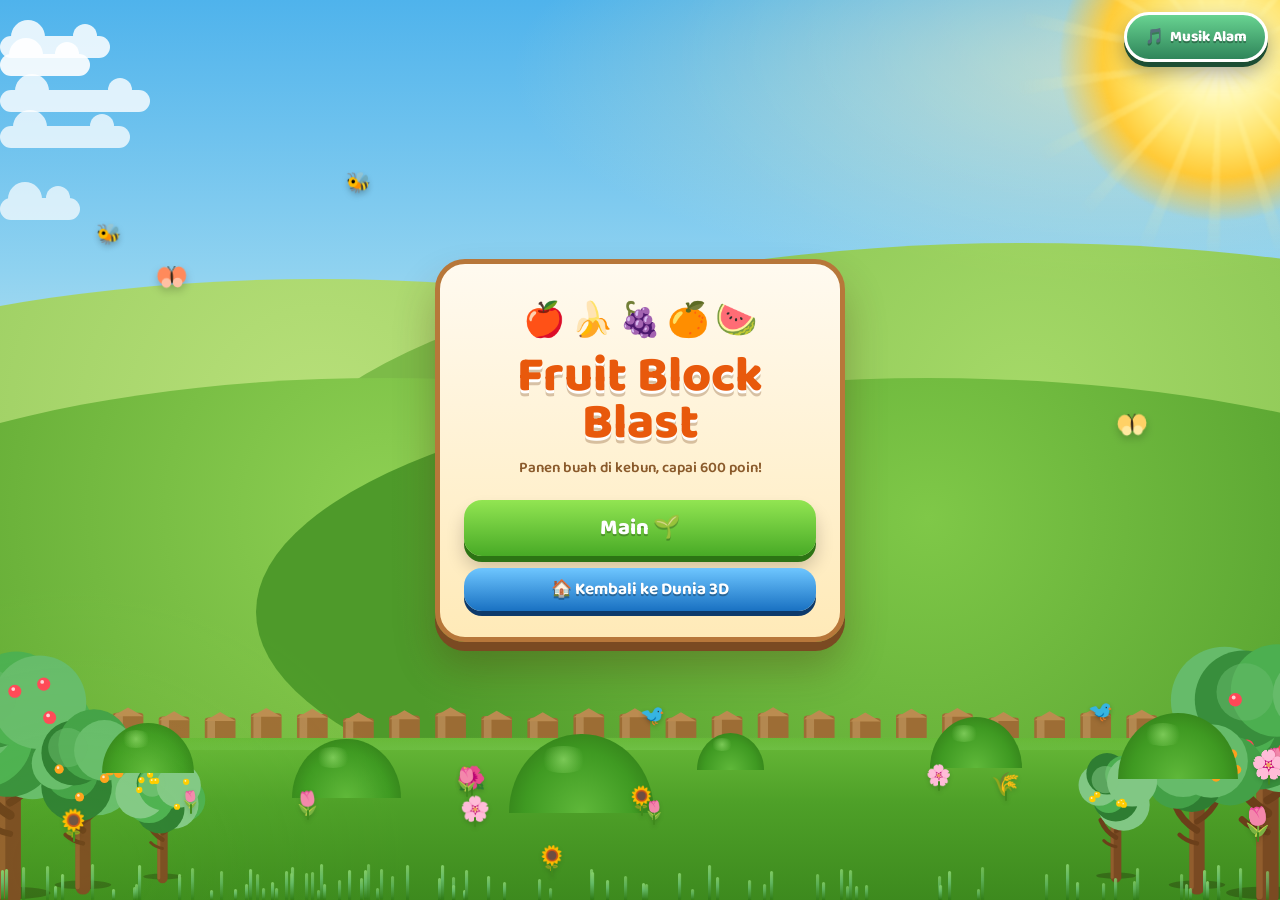
==== commit 8cc1a38a: "Add files via upload" ====
--- a/gamedevs/index.html
+++ b/gamedevs/index.html
@@ -1,1620 +1,1633 @@
-<!DOCTYPE html>
-<html lang="id"><head><meta charset="UTF-8">
-<meta name="viewport" content="width=device-width,initial-scale=1,maximum-scale=1,user-scalable=no,viewport-fit=cover">
-<title>Fruit Block Blast</title>
-<link href="https://fonts.googleapis.com/css2?family=Baloo+2:wght@500;700;800&display=swap" rel="stylesheet">
-<style>
-:root{--gw:min(94vw,430px);--bs:min(94vw,52vh,390px);--tc:clamp(17px,5.2vw,25px);--wd:#7a4a22;--wl:#e0b27a;--cr:#fff4d0}
-*{box-sizing:border-box;user-select:none;-webkit-tap-highlight-color:transparent}
-html,body{width:100%;height:100%;margin:0}
-body{background:#87ceeb;color:#5a3519;font-family:'Baloo 2',system-ui,sans-serif;display:flex;align-items:center;justify-content:center;min-height:100dvh;padding:max(10px,env(safe-area-inset-top)) max(10px,env(safe-area-inset-right)) max(10px,env(safe-area-inset-bottom)) max(10px,env(safe-area-inset-left));overflow:hidden;touch-action:none;position:relative}
-button{font:inherit;border:0;color:#fff;cursor:pointer}
-
-/* ============================================================
-   🌳 LIVING FRUIT GARDEN — BACKGROUND SYSTEM
-   ============================================================ */
-#garden{position:fixed;inset:0;overflow:hidden;pointer-events:none;z-index:0}
-
-/* ---- Sky ---- */
-.g-sky{
-  position:absolute;inset:0;
-  background:
-    radial-gradient(ellipse 80% 40% at 88% 8%,rgba(255,240,180,.55) 0%,transparent 60%),
-    linear-gradient(180deg,
-      #4fb3ec 0%, #6ec2ee 15%, #8fd2f0 30%,
-      #b8e2ef 45%, #dceccd 58%, #eef0b8 68%,
-      #d4e893 76%, #b6dd78 84%, #93cf5c 92%, #7cc24a 100%);
-}
-
-/* ---- Sun ---- */
-.g-sun{
-  position:absolute;top:-100px;right:-100px;
-  width:320px;height:320px;border-radius:50%;
-  background:radial-gradient(circle,
-    #fffef0 0%, #fff5a8 20%, #ffe066 38%, #ffc533 52%, rgba(255,190,60,0) 72%);
-  filter:blur(1px);
-}
-.g-sun::before{
-  content:'';position:absolute;inset:-90px;border-radius:50%;
-  background:repeating-conic-gradient(rgba(255,244,160,.45) 0 4deg,transparent 4deg 20deg);
-  -webkit-mask:radial-gradient(circle,#000 10%,transparent 58%);
-  mask:radial-gradient(circle,#000 10%,transparent 58%);
-  animation:sunSpin 100s linear infinite;
-}
-@keyframes sunSpin{to{transform:rotate(360deg)}}
-
-/* ---- Clouds ---- */
-.g-clouds{position:absolute;inset:0}
-.g-cloud{
-  position:absolute;height:22px;background:#fff;border-radius:999px;
-  opacity:.9;filter:blur(.4px);will-change:transform;
-  animation:cloudDrift linear infinite;
-}
-.g-cloud::before,.g-cloud::after{content:'';position:absolute;background:#fff;border-radius:50%}
-.g-cloud::before{width:34px;height:34px;left:10%;top:-16px}
-.g-cloud::after{width:24px;height:24px;right:12%;top:-12px}
-@keyframes cloudDrift{
-  from{transform:translateX(-40vw)}
-  to{transform:translateX(140vw)}
-}
-
-/* ---- Hills ---- */
-.g-hills{position:absolute;inset:0}
-.g-hill{position:absolute;border-radius:50%;pointer-events:none}
-.g-hill.h-far-1{left:-30%;bottom:14vh;width:110vw;height:55vh;background:radial-gradient(circle at 50% 30%,#b8e07a,#93c95a 70%)}
-.g-hill.h-far-2{right:-40%;bottom:13vh;width:120vw;height:60vh;background:radial-gradient(circle at 50% 30%,#a5d968,#7cbb48 70%)}
-.g-hill.h-mid-1{left:-20%;bottom:8vh;width:100vw;height:50vh;background:radial-gradient(circle at 50% 30%,#8ed053,#5fa832 72%)}
-.g-hill.h-mid-2{right:-25%;bottom:6vh;width:105vw;height:52vh;background:radial-gradient(circle at 50% 30%,#7fc848,#4e9a2a 72%)}
-
-/* ---- Fence (wooden) ---- */
-.g-fence{position:absolute;left:0;right:0;bottom:14vh;height:80px;pointer-events:none;opacity:.95}
-.g-fence svg{width:100%;height:100%;display:block}
-
-/* ---- Foreground ground strip ---- */
-.g-ground{
-  position:absolute;left:0;right:0;bottom:0;height:18vh;
-  background:linear-gradient(180deg,#67b837 0%,#4ea028 40%,#3d8a1e 100%);
-}
-.g-ground::before{
-  content:'';position:absolute;top:-8px;left:0;right:0;height:20px;
-  background:radial-gradient(ellipse 100% 100% at 50% 100%,rgba(120,200,80,.6) 0%,transparent 70%);
-}
-
-/* ---- Trees — NOW AFTER GROUND IN DOM ---- */
-.g-trees{position:absolute;inset:0;pointer-events:none}
-.g-tree{
-  position:absolute;pointer-events:none;
-  transform-origin:bottom center;
-  will-change:transform;
-}
-.g-tree .tree-sway{
-  animation:treeSway ease-in-out infinite alternate;
-  transform-origin:bottom center;
-  display:block;width:100%;height:100%;
-}
-.g-tree svg{display:block;width:100%;height:100%;overflow:visible}
-@keyframes treeSway{
-  0%{transform:rotate(-1.6deg)}
-  100%{transform:rotate(1.6deg)}
-}
-
-/* ---- Bushes ---- */
-.g-bushes{position:absolute;inset:0;pointer-events:none}
-.g-bush{
-  position:absolute;pointer-events:none;
-  background:radial-gradient(ellipse at 50% 100%,#5fb83a 0%,#3f9a22 55%,#2a6b12 100%);
-  border-radius:50% 50% 0 0 / 100% 100% 0 0;
-  transform-origin:bottom center;
-  animation:bushSway ease-in-out infinite alternate;
-}
-.g-bush::after{
-  content:'';position:absolute;left:20%;top:15%;width:35%;height:35%;
-  background:radial-gradient(circle,rgba(160,230,120,.6),transparent 70%);
-  border-radius:50%;
-}
-@keyframes bushSway{
-  0%{transform:rotate(-1.2deg) scaleY(1)}
-  100%{transform:rotate(1.2deg) scaleY(1.02)}
-}
-
-/* ---- Grass blades ---- */
-.g-grass{position:absolute;left:0;right:0;bottom:0;height:20vh;pointer-events:none}
-.blade{
-  position:absolute;bottom:0;width:3px;
-  background:linear-gradient(to top,#2f7a16,#66bb6a 60%,#88d16a);
-  border-radius:3px 3px 0 0;
-  transform-origin:bottom center;
-  animation:bladeSway ease-in-out infinite alternate;
-  will-change:transform;
-}
-@keyframes bladeSway{
-  0%{transform:rotate(-7deg) scaleY(1)}
-  100%{transform:rotate(7deg) scaleY(1.05)}
-}
-
-/* ---- Flowers ---- */
-.g-flowers{position:absolute;left:0;right:0;bottom:0;height:22vh;pointer-events:none}
-.flower{
-  position:absolute;line-height:1;
-  transform-origin:bottom center;
-  animation:flowerSway ease-in-out infinite alternate;
-  filter:drop-shadow(0 2px 2px rgba(0,0,0,.15));
-  will-change:transform;
-}
-.flower::after{
-  content:'';position:absolute;left:50%;bottom:-4px;width:2px;height:10px;
-  background:#3f8a1c;transform:translateX(-50%);border-radius:2px;
-}
-@keyframes flowerSway{
-  0%{transform:rotate(-5deg)}
-  100%{transform:rotate(6deg)}
-}
-
-/* ---- Animals ---- */
-.g-animals{position:absolute;inset:0;pointer-events:none}
-
-.butterfly{
-  position:absolute;left:0;top:0;width:32px;height:26px;
-  will-change:transform;pointer-events:none;
-  filter:drop-shadow(0 4px 4px rgba(0,0,0,.2));
-}
-.butterfly svg{width:100%;height:100%;overflow:visible}
-.bwing{transform-box:fill-box;animation:wingFlap .14s ease-in-out infinite alternate}
-.bwing.bl{transform-origin:100% 50%}
-.bwing.br{transform-origin:0% 50%;animation-direction:alternate-reverse}
-@keyframes wingFlap{0%{transform:scaleX(1)}100%{transform:scaleX(.35)}}
-
-.bee{
-  position:absolute;left:0;top:0;font-size:20px;line-height:1;
-  will-change:transform;pointer-events:none;
-  filter:drop-shadow(0 3px 3px rgba(0,0,0,.25));
-}
-.bee span{display:inline-block;animation:beeBob .28s ease-in-out infinite alternate}
-@keyframes beeBob{to{transform:translateY(-2px) rotate(-8deg)}}
-
-.bird{
-  position:absolute;font-size:20px;line-height:1;pointer-events:none;
-  filter:drop-shadow(0 2px 2px rgba(0,0,0,.25));
-  transform-origin:center bottom;
-}
-.bird.perched{animation:birdPeck 3.5s ease-in-out infinite}
-@keyframes birdPeck{
-  0%,70%,100%{transform:rotate(0)}
-  78%{transform:rotate(-18deg) translateY(2px)}
-  86%{transform:rotate(0)}
-}
-.bird.flying{animation:birdFly var(--dur,18s) linear infinite}
-@keyframes birdFly{
-  0%{transform:translate3d(-8vw,0,0) scaleX(-1)}
-  50%{transform:translate3d(50vw,-10vh,0) scaleX(-1)}
-  100%{transform:translate3d(112vw,4vh,0) scaleX(-1)}
-}
-
-.mouse{
-  position:absolute;font-size:22px;line-height:1;pointer-events:none;
-  filter:drop-shadow(0 2px 2px rgba(0,0,0,.3));
-  animation:mouseRun var(--dur,12s) linear;
-}
-@keyframes mouseRun{
-  0%{transform:translate3d(-60px,0,0) scaleX(1)}
-  45%{transform:translate3d(45vw,-4px,0) scaleX(1)}
-  50%{transform:translate3d(45vw,-4px,0) scaleX(1) rotate(-4deg)}
-  55%{transform:translate3d(46vw,-6px,0) scaleX(-1) rotate(0)}
-  100%{transform:translate3d(115vw,-6px,0) scaleX(-1)}
-}
-
-.rabbit{
-  position:absolute;font-size:30px;line-height:1;pointer-events:none;
-  filter:drop-shadow(0 3px 3px rgba(0,0,0,.25));
-  transform-origin:center bottom;
-}
-.rabbit.hop{animation:rabbitHop var(--dur,10s) linear infinite}
-@keyframes rabbitHop{
-  0%{transform:translate3d(-40px,0,0) scaleX(1)}
-  15%{transform:translate3d(10vw,-24px,0) scaleX(1) rotate(-6deg)}
-  30%{transform:translate3d(20vw,0,0) scaleX(1)}
-  40%{transform:translate3d(26vw,0,0) scaleX(1)}
-  42%{transform:translate3d(26vw,0,0) scaleX(1) rotate(0)}
-  55%{transform:translate3d(36vw,-22px,0) scaleX(1) rotate(-6deg)}
-  70%{transform:translate3d(48vw,0,0) scaleX(-1)}
-  100%{transform:translate3d(115vw,-6px,0) scaleX(-1)}
-}
-
-/* ---- Pollen particles ---- */
-.g-pollen{position:absolute;inset:0;pointer-events:none}
-.pollen{
-  position:absolute;width:5px;height:5px;border-radius:50%;
-  background:radial-gradient(#fff8c4,#ffe066);
-  box-shadow:0 0 6px rgba(255,224,102,.9);
-  opacity:0;will-change:transform,opacity;
-  animation:pollenFloat linear infinite;
-}
-@keyframes pollenFloat{
-  0%{opacity:0;transform:translate3d(0,0,0)}
-  10%{opacity:.85}
-  85%{opacity:.85}
-  100%{opacity:0;transform:translate3d(30px,-140px,0)}
-}
-
-/* ---- Warm sunlight overlay ---- */
-.g-sunlight{
-  position:absolute;inset:0;pointer-events:none;
-  background:
-    radial-gradient(ellipse 55% 40% at 88% 6%,rgba(255,238,160,.35) 0%,transparent 65%),
-    radial-gradient(ellipse 45% 55% at 6% 96%,rgba(180,230,140,.18) 0%,transparent 60%);
-  mix-blend-mode:soft-light;
-}
-
-/* ===== TOMBOL FLOATING KEMBALI KE DUNIA 3D ===== */
-#back-to-world{
-  position:fixed;
-  top:max(12px,env(safe-area-inset-top));
-  left:max(12px,env(safe-area-inset-left));
-  z-index:500;
-  padding:10px 18px;
-  font-size:15px;font-weight:800;color:#fff;
-  background:linear-gradient(#6ec6ff,#1971c2);
-  border:3px solid #fff;border-radius:99px;
-  box-shadow:0 5px 0 #0d3a6b,0 10px 20px rgba(0,0,0,.35);
-  text-shadow:0 2px 0 rgba(0,0,0,.3);
-  display:flex;align-items:center;gap:6px;
-  animation:backPulse 2.5s ease-in-out infinite;
-  transition:transform .12s;
-}
-#back-to-world:active{transform:translateY(3px);box-shadow:0 2px 0 #0d3a6b}
-@keyframes backPulse{0%,100%{transform:scale(1)}50%{transform:scale(1.05)}}
-#back-to-world .lbl{display:inline}
-@media(max-width:380px){
-  #back-to-world{padding:8px 14px;font-size:13px}
-  #back-to-world .lbl{display:none}
-}
-
-/* ===== TOMBOL FLOATING MUSIK ALAM ===== */
-#music-btn{
-  position:fixed;
-  top:max(12px,env(safe-area-inset-top));
-  right:max(12px,env(safe-area-inset-right));
-  z-index:500;
-  padding:10px 18px;
-  font-size:15px;font-weight:800;color:#fff;
-  background:linear-gradient(#68d391,#2f855a);
-  border:3px solid #fff;border-radius:99px;
-  box-shadow:0 5px 0 #1c4d34,0 10px 20px rgba(0,0,0,.35);
-  text-shadow:0 2px 0 rgba(0,0,0,.3);
-  display:flex;align-items:center;gap:6px;
-  cursor:pointer;
-  transition:transform .12s,background .2s,box-shadow .2s,opacity .2s;
-  animation:musicPulse 2.8s ease-in-out infinite;
-}
-#music-btn:active{transform:translateY(3px);box-shadow:0 2px 0 #1c4d34}
-#music-btn.muted{
-  background:linear-gradient(#a0aec0,#4a5568);
-  box-shadow:0 5px 0 #2d3748,0 8px 16px rgba(0,0,0,.25);
-  animation:none;
-  opacity:0.88;
-}
-#music-btn.muted:active{box-shadow:0 2px 0 #2d3748}
-@keyframes musicPulse{0%,100%{transform:scale(1)}50%{transform:scale(1.04)}}
-#music-btn .lbl{display:inline}
-@media(max-width:480px){
-  #music-btn{padding:8px 14px;font-size:13px}
-  #music-btn .lbl{display:none}
-}
-
-.screen{width:100%;height:100%;display:flex;flex-direction:column;align-items:center;justify-content:center;position:relative;z-index:1}
-#screen-game{width:var(--gw)}
-
-/* panel kertas & kayu */
-.box,.ob{width:min(90vw,410px);padding:30px 24px 26px;text-align:center;background:linear-gradient(#fffaf0,#ffeab8);border:5px solid #b7773a;border-radius:30px;box-shadow:0 9px 0 var(--wd),0 26px 40px rgba(70,40,10,.3);animation:bi .45s cubic-bezier(.175,.885,.32,1.275)}
-@keyframes bi{from{opacity:0;transform:scale(.7)}}
-@keyframes fade{from{opacity:0}}
-.mf{display:flex;justify-content:center;gap:6px;font-size:34px;margin-bottom:4px}
-.mf span{animation:hop 1.4s ease-in-out infinite}
-.mf span:nth-child(2){animation-delay:.15s}.mf span:nth-child(3){animation-delay:.3s}.mf span:nth-child(4){animation-delay:.45s}.mf span:nth-child(5){animation-delay:.6s}
-@keyframes hop{50%{transform:translateY(-9px) rotate(8deg)}}
-.ttl{font-size:clamp(36px,10vw,50px);line-height:.95;font-weight:800;margin:0 0 8px;color:#e8590c;text-shadow:0 3px 0 #fff,0 6px 0 rgba(122,74,34,.3)}
-.sub{font-size:15px;font-weight:600;color:#8a5a2b;margin:0 0 20px}
-.btn{width:100%;border-radius:18px;transition:transform .12s,box-shadow .12s;text-shadow:0 2px 0 rgba(0,0,0,.25)}
-.btn:active{transform:translateY(4px)}
-.main{padding:10px 22px;font-size:22px;font-weight:800;background:linear-gradient(#92e552,#48aa26);box-shadow:0 6px 0 #2c7414,0 12px 18px rgba(0,0,0,.2);animation:pulse 2s ease-in-out infinite}
-.main:active{box-shadow:0 2px 0 #2c7414}
-@keyframes pulse{50%{transform:scale(1.03)}}
-.sec{padding:8px 20px;font-size:17px;font-weight:700;background:linear-gradient(#e6b982,#c68a4a);box-shadow:0 5px 0 #8a5a2b;margin-top:12px;color:#4a2a10;text-shadow:none}
-.rst{padding:8px 20px;font-size:17px;font-weight:700;background:linear-gradient(#ff8a65,#e8452c);box-shadow:0 5px 0 #a02a14;margin-top:12px}
-.world{padding:8px 20px;font-size:17px;font-weight:700;background:linear-gradient(#6ec6ff,#1971c2);box-shadow:0 5px 0 #0d3a6b;margin-top:12px;color:#fff;text-shadow:0 2px 0 rgba(0,0,0,.3)}
-#level-grid{display:grid;grid-template-columns:repeat(5,1fr);gap:10px;margin-bottom:12px}
-.lv{aspect-ratio:1;border-radius:50%;font-size:22px;font-weight:800;display:flex;align-items:center;justify-content:center;animation:pop .4s both}
-.lv.on{background:radial-gradient(#ffe27a,#ffa41c);border:3px solid #fff4d0;color:#5a2d00;box-shadow:0 5px 0 #b86b00}
-.lv.on:active{transform:translateY(3px)}
-.lv.off{background:#e3d4b0;color:#a99467;cursor:not-allowed;box-shadow:0 4px 0 #c9b88f}
-@keyframes pop{from{opacity:0;transform:scale(.6)}}
-
-/* layar game */
-#screen-game>h1{margin:0 0 6px;font-size:clamp(24px,6.4vw,32px);line-height:1;font-weight:800;color:#fff;text-shadow:0 3px 0 #3a8a1c,0 6px 10px rgba(0,0,0,.25)}
-#status{width:100%;display:grid;grid-template-columns:1fr 1.25fr 1fr auto;align-items:center;gap:5px;padding:6px;margin-bottom:8px;background:linear-gradient(#d9a566,#b97a3c);border:3px solid var(--wd);border-radius:20px;box-shadow:0 5px 0 #5e3718,0 12px 18px rgba(0,0,0,.2)}
-.si{display:flex;align-items:center;justify-content:center;gap:3px;white-space:nowrap;font-size:clamp(11px,3vw,14px);font-weight:700;background:var(--cr);border-radius:12px;padding:3px;box-shadow:inset 0 2px 3px rgba(0,0,0,.15)}
-.si b{font-size:clamp(16px,4.4vw,21px);font-weight:800;line-height:1.2}
-#score-val{color:#2f9e44}#level-val{color:#e8590c}#time-val{color:#1971c2}
-.tg{color:#a1887f;font-size:clamp(10px,2.7vw,12px)}
-.pause{width:36px;height:36px;border-radius:50%;background:var(--wl);border:2px solid var(--wd);box-shadow:0 3px 0 #5e3718;padding:0}
-.tw{color:#e03131!important;animation:pt .5s infinite alternate}
-@keyframes pt{to{transform:scale(1.25)}}
-.pus{width:100%;display:grid;grid-template-columns:1fr 1fr;gap:8px;margin-bottom:8px}
-.pu{padding:5px 8px;border-radius:16px;border:3px solid #fff4d0;font-size:clamp(14px,3.8vw,17px);font-weight:800;display:flex;align-items:center;justify-content:center;gap:7px;text-shadow:0 2px 0 rgba(0,0,0,.25);transition:transform .12s}
-.pu.b{background:linear-gradient(#ff9a5c,#e8452c);box-shadow:0 5px 0 #a02a14}
-.pu.g{background:linear-gradient(#86d96a,#2f9e44);box-shadow:0 5px 0 #1d6b2c}
-.pu i{font-style:normal;font-size:1.4em;line-height:1}
-.pu em{font-style:normal;min-width:24px;padding:0 7px;border-radius:99px;background:#fff4d0;color:#5a3519;text-shadow:none}
-.pu:active:not(.off){transform:translateY(3px)}
-.pu.act{border-color:#ffe066;animation:pp .6s infinite alternate}
-@keyframes pp{to{box-shadow:0 5px 0 #a02a14,0 0 22px #ffe066}}
-.pu.off{background:#cdbf9f!important;color:#8f7f5c;box-shadow:0 4px 0 #a99467!important;cursor:not-allowed;text-shadow:none;border-color:#e3d4b0}
-#board{width:var(--bs);height:var(--bs);flex:none;display:grid;grid-template:repeat(8,minmax(0,1fr))/repeat(8,minmax(0,1fr));gap:clamp(2px,.8vw,4px);padding:clamp(5px,1.4vw,9px);background:linear-gradient(145deg,#dca463,#b97a3c);border:4px solid var(--wd);border-radius:20px;box-shadow:0 8px 0 #5e3718,0 20px 30px rgba(60,40,10,.35)}
-.cell,.sx{display:flex;align-items:center;justify-content:center;line-height:1;min-width:0;min-height:0}
-.cell{background:linear-gradient(160deg,#8d5c34,#6b4122);border-radius:clamp(5px,1.3vw,9px);box-shadow:inset 0 3px 5px rgba(0,0,0,.4),inset 0 -2px 0 rgba(255,255,255,.1);font-size:calc(var(--bs)/8*.72);transition:transform .15s}
-.sx{width:var(--tc);height:var(--tc);font-size:calc(var(--tc)*.82)}
-.c1::after{content:'🍎';--g:#ff4d4d}.c2::after{content:'🍌';--g:#ffd700}.c3::after{content:'🍇';--g:#b266d9}.c4::after{content:'🍊';--g:#ff9f43}.c5::after{content:'🍉';--g:#2ed573}
-.filled::after{filter:drop-shadow(0 2px 2px rgba(0,0,0,.35))}
-.cell.filled,.sx.filled{background:linear-gradient(145deg,#fff8dc,#ecd79c);box-shadow:inset 0 -3px 0 rgba(150,110,40,.25),0 2px 3px rgba(0,0,0,.25)}
-.sx.filled{border-radius:6px}
-.cell.filled::after{animation:settle .3s ease-out}
-@keyframes settle{0%{transform:scale(.4)}60%{transform:scale(1.2)}}
-.cell.gh{opacity:.6;transform:scale(.92);background:#a8d86a}
-.cell.bad{background:rgba(255,60,60,.55)}
-.cell.bt{background:rgba(255,90,40,.6);box-shadow:0 0 14px #ff5a2a;transform:scale(.92)}
-#tray{width:100%;height:clamp(82px,12vh,104px);margin-top:12px;padding:0 10px;display:flex;align-items:center;justify-content:space-between;gap:10px;background:linear-gradient(#f3d9a4,#e2b977);border:3px solid var(--wd);border-radius:22px;box-shadow:inset 0 3px 8px rgba(90,53,25,.3),0 5px 0 #5e3718}
-.sc{flex:1 1 0;min-width:0;display:grid;width:fit-content;margin:0 auto;gap:2px;padding:6px;cursor:grab;touch-action:none}
-.sc.dragging{position:fixed;z-index:9999;pointer-events:none;transform:scale(1.15);width:max-content;flex:none;margin:0;filter:drop-shadow(0 16px 10px rgba(0,0,0,.4))}
-.ff,.jc,.mis,.zone,.ring,.boom,.gsp,.cf,.ftx,.fsc{position:fixed;pointer-events:none}
-.ff{z-index:120;display:flex;align-items:center;justify-content:center;line-height:1;filter:drop-shadow(0 4px 4px rgba(0,0,0,.4))}
-.jc{z-index:121;border-radius:50%}
-.fsc{font-size:24px;font-weight:800;color:#fff;-webkit-text-stroke:1px #2f7a16;text-shadow:0 2px 0 #2f9e44;z-index:250;animation:sp .8s ease-out forwards}
-@keyframes sp{to{opacity:0;transform:translateY(-40px) scale(1.5)}}
-.ftx{top:38%;left:50%;font-size:clamp(42px,12vw,60px);font-weight:800;color:#ffe066;-webkit-text-stroke:2px #c2410c;text-shadow:0 5px 0 #c2410c,0 0 24px #fff;z-index:300;animation:fu 1.5s cubic-bezier(.175,.885,.32,1.275) forwards}
-@keyframes fu{0%{opacity:0;transform:translate(-50%,-40%) scale(.5)}20%{opacity:1;transform:translate(-50%,-50%) scale(1.2)}80%{opacity:1;transform:translate(-50%,-60%)}100%{opacity:0;transform:translate(-50%,-70%) scale(.8)}}
-.zone{z-index:90;border:3px dashed #e8452c;border-radius:12px;background:rgba(255,90,40,.25);animation:zp .3s infinite alternate}
-@keyframes zp{to{background:rgba(255,90,40,.45);transform:scale(1.03)}}
-.mis{z-index:130;width:40px;height:40px;font-size:34px}
-.mis .rk{display:block;line-height:1;transform:rotate(135deg)}
-.mis i{position:absolute;left:50%;bottom:90%;width:9px;height:100px;margin-left:-4px;border-radius:9px;background:linear-gradient(to top,#ffd27a,rgba(255,80,40,.6),transparent);filter:blur(2px)}
-.boom{z-index:99;border-radius:50%;background:radial-gradient(#fff 0%,#ffed4a 22%,#ff5a2a 60%,transparent 100%)}
-.ring{z-index:98;border-radius:50%;border:5px solid #ffd27a}
-.gsp{z-index:150;transition:left .3s ease-in-out,top .3s ease-in-out,transform .3s}
-.gb{display:block;line-height:1;animation:bn .25s infinite alternate;filter:drop-shadow(0 8px 6px rgba(0,0,0,.4))}
-@keyframes bn{to{transform:translateY(-10px)}}
-.bub{position:absolute;left:55%;bottom:100%;white-space:nowrap;font-size:13px;font-weight:800;padding:2px 10px;border-radius:12px;background:#fff;color:#5a3519;border:2px solid var(--wd);animation:bb 1.3s forwards}
-@keyframes bb{0%{opacity:0;transform:scale(.4)}15%{opacity:1;transform:scale(1)}80%{opacity:1}100%{opacity:0;transform:translateY(-8px)}}
-.cf{top:-40px;z-index:260}
-.ov{position:fixed;inset:0;padding:16px;background:rgba(255,240,190,.6);backdrop-filter:blur(8px);-webkit-backdrop-filter:blur(8px);display:none;flex-direction:column;align-items:center;justify-content:center;z-index:200;animation:fade .3s}
-.ot{font-size:clamp(30px,8.5vw,40px);font-weight:800;margin:0 0 6px;line-height:1;color:#e03131}
-.ot::before{content:'🥀';display:block;font-size:54px;margin-bottom:2px}
-.ot.win{color:#2f9e44}.ot.win::before{content:'🌻'}.ot.ps{color:#b7773a;margin-bottom:16px}.ot.ps::before{content:'🌾'}
-.od{color:#8a5a2b;font-size:17px;font-weight:700;margin:0 0 16px}
-@media(prefers-reduced-motion:reduce){
-  .g-tree .tree-sway,.g-bush,.blade,.flower,.g-cloud,.pollen,
-  .bwing,.bee span,.bird.perched,.bird.flying,.mouse,.rabbit.hop,
-  .g-sun::before,.mf span,.main{animation:none!important}
-}
-@media(max-height:720px){:root{--bs:min(88vw,46vh,350px);--tc:clamp(16px,4.8vw,21px)}#tray{height:72px;margin-top:9px}.g-fence{bottom:12vh}}
-@media(max-height:600px){:root{--bs:min(78vw,42vh,300px)}#tray{height:62px}#screen-game>h1{font-size:20px}}
-</style></head><body>
-
-<!-- ============================================================
-     🌳 LIVING FRUIT GARDEN — urutan DOM menentukan kedalaman:
-     sky → sun → clouds → hills → fence → ground → TREES → bushes
-     → flowers → grass → pollen → animals → sunlight
-     ============================================================ -->
-<div id="garden" aria-hidden="true">
-  <div class="g-sky"></div>
-  <div class="g-sun"></div>
-  <div class="g-clouds" id="g-clouds"></div>
-  <div class="g-hills">
-    <div class="g-hill h-far-1"></div>
-    <div class="g-hill h-far-2"></div>
-    <div class="g-hill h-mid-1"></div>
-    <div class="g-hill h-mid-2"></div>
-  </div>
-  <div class="g-fence" id="g-fence"></div>
-  <div class="g-ground"></div>
-
-  <!-- ✅ Pohon dipindah ke SETELAH ground, jadi berakar di tanah -->
-  <div class="g-trees" id="g-trees"></div>
-
-  <div class="g-bushes" id="g-bushes"></div>
-  <div class="g-flowers" id="g-flowers"></div>
-  <div class="g-grass" id="g-grass"></div>
-  <div class="g-pollen" id="g-pollen"></div>
-  <div class="g-animals" id="g-animals"></div>
-  <div class="g-sunlight"></div>
-</div>
-
-<!-- ⭐ TOMBOL FLOATING BALIK KE DUNIA 3D ⭐ -->
-<button id="back-to-world" onclick="exitToWorld()">
-  <span>🏠</span><span class="lbl">Dunia 3D</span>
-</button>
-
-<!-- ⭐ TOMBOL FLOATING MUSIK ALAM ⭐ -->
-<button id="music-btn" onclick="toggleMusic()" title="Musik Alam (Aktif/Nonaktif)">
-  <span id="music-icon">🎵</span><span class="lbl" id="music-text">Musik Alam</span>
-</button>
-
-<div id="screen-main" class="screen"><div class="box">
-<div class="mf"><span>🍎</span><span>🍌</span><span>🍇</span><span>🍊</span><span>🍉</span></div>
-<h1 class="ttl">Fruit Block<br>Blast</h1><p class="sub">Panen buah di kebun, capai 600 poin!</p>
-<button class="btn main" onclick="showLevelMenu()">Main 🌱</button>
-<button class="btn world" onclick="exitToWorld()">🏠 Kembali ke Dunia 3D</button>
-</div></div>
-
-<div id="screen-level" class="screen" style="display:none"><div class="box">
-<h2 class="ttl" style="font-size:32px">Pilih Kebun</h2><p class="sub">Target panen: 600 poin</p>
-<div id="level-grid"></div>
-<button class="btn sec" onclick="showMainMenu()">Kembali</button>
-<button class="btn world" onclick="exitToWorld()">🏠 Kembali ke Dunia 3D</button>
-</div></div>
-
-<div id="screen-game" class="screen" style="display:none">
-<h1>🌾 Fruit Block Blast</h1>
-<div id="status"><div class="si">🌻 Lvl <b id="level-val">1</b></div><div class="si">🧺 <b id="score-val">0</b><span class="tg">/600</span></div><div class="si">☀️ <b id="time-val">300</b>s</div><button class="pause" onclick="togglePause()">⏸️</button></div>
-<div class="pus"><button id="btn-bomb" class="pu b" onclick="toggleBombMode()"></button><button id="btn-goblin" class="pu g" onclick="summonGoblin()"></button></div>
-<div id="board"></div><div id="tray"></div></div>
-
-<div id="pause-overlay" class="ov"><div class="ob"><h2 class="ot ps">ISTIRAHAT</h2>
-<button class="btn main" onclick="togglePause()">Lanjutkan</button>
-<button class="btn sec" onclick="initGame(currentLevel)">Ulangi Level</button>
-<button class="btn world" onclick="exitToWorld()">🏠 Kembali ke Dunia 3D</button>
-<button class="btn rst" onclick="quitToMenu()">Keluar ke Menu</button></div></div>
-
-<div id="game-over-overlay" class="ov"><div class="ob"><h2 class="ot">GAGAL PANEN!</h2><div id="game-over-reason" class="od">Waktu Habis!</div>
-<button class="btn main" onclick="initGame(currentLevel)">Coba Lagi</button>
-<button class="btn sec" onclick="showLevelMenu()">Pilih Level</button>
-<button class="btn world" onclick="exitToWorld()">🏠 Kembali ke Dunia 3D</button>
-</div></div>
-
-<div id="level-complete-overlay" class="ov"><div class="ob"><h2 class="ot win">PANEN BERHASIL!</h2><div class="od">Target poin tercapai! 🎉</div>
-<button id="btn-next-level" class="btn main" onclick="nextLevel()">Level Selanjutnya</button>
-<button class="btn sec" onclick="showLevelMenu()">Pilih Level</button>
-<button class="btn world" onclick="exitToWorld()">🏠 Kembali ke Dunia 3D</button>
-</div></div>
-
-<script>
-/* ============================================================
-   AUDIO & MUSIK ALAM (NATURE VIBE SOUNDSCAPE)
-   ============================================================ */
-const AC=new(window.AudioContext||window.webkitAudioContext)();
-const tone=(f,t,d,v=.1)=>{if(AC.state==='suspended')return;const o=AC.createOscillator(),g=AC.createGain(),n=AC.currentTime;o.type=t;o.frequency.setValueAtTime(f,n);g.gain.setValueAtTime(v,n);g.gain.exponentialRampToValueAtTime(.01,n+d);o.connect(g);g.connect(AC.destination);o.start();o.stop(n+d)};
-const seq=a=>a.forEach(([f,t,d,v,w])=>setTimeout(()=>tone(f,t,d,v),w));
-const SFX={place:()=>tone(150,'square',.1),clear:()=>seq([[600,'sine',.1,.2,0],[900,'sine',.2,.2,100]]),
-levelUp:()=>seq([[400,'sine',.1,.2,0],[500,'sine',.1,.2,100],[600,'sine',.1,.2,200],[800,'sine',.4,.25,300]]),
-gameOver:()=>seq([[300,'sawtooth',.3,.15,0],[250,'sawtooth',.3,.15,300],[200,'sawtooth',.5,.15,600]]),
-missileDrop:()=>{if(AC.state==='suspended')return;const o=AC.createOscillator(),g=AC.createGain(),n=AC.currentTime;o.type='sawtooth';o.frequency.setValueAtTime(800,n);o.frequency.exponentialRampToValueAtTime(100,n+.4);g.gain.setValueAtTime(.2,n);g.gain.exponentialRampToValueAtTime(.01,n+.4);o.connect(g);g.connect(AC.destination);o.start();o.stop(n+.4)},
-explosion:()=>tone(50,'square',.5,.3),goblinLaugh:()=>seq([[700,'square',.1,.1,0],[900,'square',.1,.1,100],[1100,'square',.1,.1,200]]),
-goblinSteal:()=>tone(400,'triangle',.1),tick:()=>tone(1000,'square',.03,.05)};
-
-/* --- Nature BGM Synthesizer & Soundscape Engine --- */
-const NOTES = {
-  D2: 73.42, E2: 82.41, Fs2: 92.50, G2: 98.00, A2: 110.00, B2: 123.47,
-  C3: 130.81, D3: 146.83, E3: 164.81, Fs3: 185.00, G3: 196.00, A3: 220.00, B3: 246.94,
-  C4: 261.63, D4: 293.66, E4: 329.63, Fs4: 369.99, G4: 392.00, A4: 440.00, B4: 493.88,
-  C5: 523.25, D5: 587.33, E5: 659.25, Fs5: 739.99, G5: 783.99, A5: 880.00, B5: 987.77,
-  C6: 1046.50, D6: 1174.66
-};
-
-// 64-step pastoral loop (8 measures in G Major / 86 BPM)
-const NATURE_SONG = [
-  // Bar 1 (Gmaj7) - Sunshine & Morning Dew
-  { b: NOTES.G2, k: [NOTES.G3, NOTES.D4], f: [NOTES.B4, 4] },
-  { k: [NOTES.B4] },
-  { k: [NOTES.Fs4] },
-  { k: [NOTES.D4] },
-  { b: NOTES.D3, k: [NOTES.B3, NOTES.G4], f: [NOTES.D5, 2] },
-  { k: [NOTES.D5] },
-  { k: [NOTES.B4], f: [NOTES.E5, 2] },
-  { k: [NOTES.G4] },
-
-  // Bar 2 (Cmaj9) - Blooming Orchard
-  { b: NOTES.C3, k: [NOTES.C3, NOTES.G4], f: [NOTES.D5, 6] },
-  { k: [NOTES.E4] },
-  { k: [NOTES.B4] },
-  { k: [NOTES.G4] },
-  { b: NOTES.G2, k: [NOTES.C4, NOTES.D5] },
-  { k: [NOTES.C5] },
-  { k: [NOTES.B4], f: [NOTES.B4, 2] },
-  { k: [NOTES.G4] },
-
-  // Bar 3 (Am7) - Gentle River Breeze
-  { b: NOTES.A2, k: [NOTES.A3, NOTES.E4], f: [NOTES.C5, 4] },
-  { k: [NOTES.C5] },
-  { k: [NOTES.G4] },
-  { k: [NOTES.E4] },
-  { b: NOTES.E3, k: [NOTES.A3, NOTES.A4], f: [NOTES.B4, 2] },
-  { k: [NOTES.C5] },
-  { k: [NOTES.E5], f: [NOTES.A4, 2] },
-  { k: [NOTES.C5] },
-
-  // Bar 4 (D7sus4 -> D7) - Golden Afternoon
-  { b: NOTES.D3, k: [NOTES.D3, NOTES.A4], f: [NOTES.A4, 4] },
-  { k: [NOTES.G4] },
-  { k: [NOTES.D5] },
-  { k: [NOTES.A4] },
-  { b: NOTES.A2, k: [NOTES.D3, NOTES.Fs4], f: [NOTES.G4, 4] },
-  { k: [NOTES.C5] },
-  { k: [NOTES.D5] },
-  { k: [NOTES.A4] },
-
-  // Bar 5 (Em9) - Green Tree Canopy
-  { b: NOTES.E2, k: [NOTES.E3, NOTES.B4], f: [NOTES.G4, 4] },
-  { k: [NOTES.G4] },
-  { k: [NOTES.Fs5] },
-  { k: [NOTES.E5] },
-  { b: NOTES.B2, k: [NOTES.E3, NOTES.B4], f: [NOTES.B4, 2] },
-  { k: [NOTES.D5] },
-  { k: [NOTES.B4], f: [NOTES.D5, 2] },
-  { k: [NOTES.G4] },
-
-  // Bar 6 (Bm7) - Peaceful Stream
-  { b: NOTES.B2, k: [NOTES.B3, NOTES.Fs4], f: [NOTES.Fs5, 6] },
-  { k: [NOTES.D5] },
-  { k: [NOTES.A4] },
-  { k: [NOTES.Fs4] },
-  { b: NOTES.Fs2, k: [NOTES.B3, NOTES.D4] },
-  { k: [NOTES.Fs4] },
-  { k: [NOTES.A4], f: [NOTES.E5, 2] },
-  { k: [NOTES.Fs4] },
-
-  // Bar 7 (Cmaj7) - Harvest Blossoms
-  { b: NOTES.C3, k: [NOTES.C3, NOTES.G4], f: [NOTES.E5, 4] },
-  { k: [NOTES.E4] },
-  { k: [NOTES.B4] },
-  { k: [NOTES.G4] },
-  { b: NOTES.G2, k: [NOTES.C4, NOTES.C5], f: [NOTES.G5, 2] },
-  { k: [NOTES.D5] },
-  { k: [NOTES.E5], f: [NOTES.Fs5, 2] },
-  { k: [NOTES.G5] },
-
-  // Bar 8 (D7) - Sunset Horizon (resolves back to G)
-  { b: NOTES.D3, k: [NOTES.D3, NOTES.Fs4], f: [NOTES.D5, 4] },
-  { k: [NOTES.A4] },
-  { k: [NOTES.C5] },
-  { k: [NOTES.D5] },
-  { b: NOTES.D2, k: [NOTES.D3, NOTES.A4], f: [NOTES.B4, 2] },
-  { k: [NOTES.Fs4] },
-  { k: [NOTES.D4], f: [NOTES.A4, 2] },
-  { k: [NOTES.Fs4] }
-];
-
-const NatureBGM = {
-  running: false,
-  muted: false,
-  masterGain: null,
-  ambienceGain: null,
-  breezeSource: null,
-  breezeLFO: null,
-  schedulerTimer: null,
-  birdTimer: null,
-  stepIndex: 0,
-  nextStepTime: 0,
-  tempo: 86,
-  stepDuration: 0,
-
-  init() {
-    this.stepDuration = (60 / this.tempo) / 2; // eighth note ~0.3488s
-    try {
-      this.muted = (localStorage.getItem('fruitBlockMusicMuted') === '1');
-    } catch (e) {
-      this.muted = false;
-    }
-    this.updateUI();
-  },
-
-  setupAudioNodes() {
-    if (this.masterGain) return;
-    this.masterGain = AC.createGain();
-    const targetVol = this.muted ? 0.0001 : 0.42;
-    this.masterGain.gain.setValueAtTime(targetVol, AC.currentTime);
-    this.masterGain.connect(AC.destination);
-
-    this.ambienceGain = AC.createGain();
-    this.ambienceGain.gain.setValueAtTime(0.7, AC.currentTime);
-    this.ambienceGain.connect(this.masterGain);
-
-    this.startBreeze();
-  },
-
-  startBreeze() {
-    try {
-      const sampleRate = AC.sampleRate || 44100;
-      const buffer = AC.createBuffer(1, sampleRate * 4, sampleRate);
-      const data = buffer.getChannelData(0);
-      let b0=0,b1=0,b2=0,b3=0,b4=0,b5=0,b6=0;
-      for (let i = 0; i < data.length; i++) {
-        const white = Math.random() * 2 - 1;
-        b0 = 0.99886 * b0 + white * 0.0555179;
-        b1 = 0.99332 * b1 + white * 0.0750759;
-        b2 = 0.96900 * b2 + white * 0.1538520;
-        b3 = 0.86650 * b3 + white * 0.3104856;
-        b4 = 0.55000 * b4 + white * 0.5329522;
-        b5 = -0.7616 * b5 - white * 0.0168980;
-        data[i] = (b0 + b1 + b2 + b3 + b4 + b5 + b6 + white * 0.5362) * 0.045;
-        b6 = white * 0.115926;
-      }
-
-      this.breezeSource = AC.createBufferSource();
-      this.breezeSource.buffer = buffer;
-      this.breezeSource.loop = true;
-
-      const filter = AC.createBiquadFilter();
-      filter.type = 'bandpass';
-      filter.frequency.setValueAtTime(380, AC.currentTime);
-      filter.Q.setValueAtTime(0.75, AC.currentTime);
-
-      this.breezeLFO = AC.createOscillator();
-      this.breezeLFO.frequency.setValueAtTime(0.07, AC.currentTime);
-      const lfoGain = AC.createGain();
-      lfoGain.gain.setValueAtTime(160, AC.currentTime);
-      this.breezeLFO.connect(lfoGain);
-      lfoGain.connect(filter.frequency);
-
-      const bGain = AC.createGain();
-      bGain.gain.setValueAtTime(0.04, AC.currentTime);
-
-      this.breezeSource.connect(filter);
-      filter.connect(bGain);
-      bGain.connect(this.ambienceGain);
-
-      this.breezeSource.start();
-      this.breezeLFO.start();
-    } catch (e) {}
-  },
-
-  playBirdChirp() {
-    if (!this.running || this.muted || AC.state === 'suspended') return;
-    try {
-      const now = AC.currentTime;
-      const chirps = 2 + Math.floor(Math.random() * 3);
-      const baseFreq = 3000 + Math.random() * 1200;
-      const panVal = (Math.random() * 1.4) - 0.7;
-
-      let panner = null;
-      if (AC.createStereoPanner) {
-        panner = AC.createStereoPanner();
-        panner.pan.setValueAtTime(panVal, now);
-        panner.connect(this.ambienceGain);
-      }
-      const output = panner || this.ambienceGain;
-
-      for (let i = 0; i < chirps; i++) {
-        const cTime = now + (i * (0.09 + Math.random() * 0.05));
-        const dur = 0.07 + Math.random() * 0.04;
-        const osc = AC.createOscillator();
-        const gain = AC.createGain();
-
-        osc.type = 'sine';
-        const fStart = baseFreq * (0.95 + Math.random() * 0.2);
-        const fPeak = fStart * (1.18 + Math.random() * 0.12);
-        const fEnd = fStart * (0.85 + Math.random() * 0.1);
-
-        osc.frequency.setValueAtTime(fStart, cTime);
-        osc.frequency.linearRampToValueAtTime(fPeak, cTime + dur * 0.4);
-        osc.frequency.exponentialRampToValueAtTime(Math.max(200, fEnd), cTime + dur);
-
-        const birdVol = 0.035 + Math.random() * 0.03;
-        gain.gain.setValueAtTime(0.0001, cTime);
-        gain.gain.linearRampToValueAtTime(birdVol, cTime + 0.008);
-        gain.gain.exponentialRampToValueAtTime(0.0001, cTime + dur);
-
-        osc.connect(gain);
-        gain.connect(output);
-
-        osc.start(cTime);
-        osc.stop(cTime + dur + 0.02);
-      }
-    } catch (e) {}
-  },
-
-  playKalimba(freq, time, dur = 0.9, vol = 0.18, pan = 0) {
-    if (!freq || AC.state === 'suspended') return;
-    try {
-      const osc1 = AC.createOscillator();
-      const osc2 = AC.createOscillator();
-      const g1 = AC.createGain();
-      const g2 = AC.createGain();
-
-      osc1.type = 'sine';
-      osc1.frequency.setValueAtTime(freq, time);
-
-      osc2.type = 'sine';
-      osc2.frequency.setValueAtTime(freq * 2.756, time);
-
-      let output = this.masterGain;
-      if (AC.createStereoPanner && pan !== 0) {
-        const p = AC.createStereoPanner();
-        p.pan.setValueAtTime(pan, time);
-        p.connect(this.masterGain);
-        output = p;
-      }
-
-      g1.gain.setValueAtTime(0.0001, time);
-      g1.gain.linearRampToValueAtTime(vol, time + 0.004);
-      g1.gain.exponentialRampToValueAtTime(0.0001, time + dur);
-
-      g2.gain.setValueAtTime(0.0001, time);
-      g2.gain.linearRampToValueAtTime(vol * 0.45, time + 0.003);
-      g2.gain.exponentialRampToValueAtTime(0.0001, time + 0.12);
-
-      osc1.connect(g1); g1.connect(output);
-      osc2.connect(g2); g2.connect(output);
-
-      osc1.start(time); osc2.start(time);
-      osc1.stop(time + dur + 0.05); osc2.stop(time + 0.15);
-    } catch (e) {}
-  },
-
-  playBass(freq, time, dur = 0.75, vol = 0.28) {
-    if (!freq || AC.state === 'suspended') return;
-    try {
-      const osc = AC.createOscillator();
-      const filter = AC.createBiquadFilter();
-      const gain = AC.createGain();
-
-      osc.type = 'triangle';
-      osc.frequency.setValueAtTime(freq, time);
-
-      filter.type = 'lowpass';
-      filter.frequency.setValueAtTime(260, time);
-      filter.Q.setValueAtTime(1.1, time);
-
-      gain.gain.setValueAtTime(0.0001, time);
-      gain.gain.linearRampToValueAtTime(vol, time + 0.015);
-      gain.gain.exponentialRampToValueAtTime(0.0001, time + dur);
-
-      osc.connect(filter); filter.connect(gain); gain.connect(this.masterGain);
-
-      osc.start(time); osc.stop(time + dur + 0.05);
-    } catch (e) {}
-  },
-
-  playFlute(freq, time, dur = 0.65, vol = 0.14) {
-    if (!freq || AC.state === 'suspended') return;
-    try {
-      const osc = AC.createOscillator();
-      const vibrato = AC.createOscillator();
-      const vibratoGain = AC.createGain();
-      const filter = AC.createBiquadFilter();
-      const gain = AC.createGain();
-
-      osc.type = 'sine';
-      osc.frequency.setValueAtTime(freq, time);
-
-      vibrato.frequency.setValueAtTime(5.2, time);
-      vibratoGain.gain.setValueAtTime(3.5, time);
-      vibrato.connect(vibratoGain);
-      vibratoGain.connect(osc.frequency);
-
-      filter.type = 'lowpass';
-      filter.frequency.setValueAtTime(1600, time);
-
-      const attack = Math.min(0.08, dur * 0.25);
-      const release = Math.min(0.18, dur * 0.35);
-
-      gain.gain.setValueAtTime(0.0001, time);
-      gain.gain.linearRampToValueAtTime(vol, time + attack);
-      gain.gain.setValueAtTime(vol * 0.85, time + dur - release);
-      gain.gain.exponentialRampToValueAtTime(0.0001, time + dur);
-
-      osc.connect(filter); filter.connect(gain); gain.connect(this.masterGain);
-
-      osc.start(time); vibrato.start(time);
-      osc.stop(time + dur + 0.05); vibrato.stop(time + dur + 0.05);
-    } catch (e) {}
-  },
-
-  scheduleStep(stepIdx, time) {
-    const step = NATURE_SONG[stepIdx % NATURE_SONG.length];
-    if (step.b) this.playBass(step.b, time, this.stepDuration * 1.8, 0.26);
-    if (step.k) {
-      step.k.forEach((note, idx) => {
-        const pan = idx === 0 ? -0.25 : 0.25;
-        this.playKalimba(note, time, 0.95, 0.17, pan);
-      });
-    }
-    if (step.f) {
-      const dur = step.f[1] * this.stepDuration * 0.92;
-      this.playFlute(step.f[0], time, dur, 0.13);
-    }
-  },
-
-  start() {
-    if (AC.state === 'suspended') {
-      AC.resume().catch(() => {});
-    }
-    this.setupAudioNodes();
-    if (this.running) return;
-    this.running = true;
-
-    this.nextStepTime = AC.currentTime + 0.05;
-    this.stepIndex = 0;
-
-    this.schedulerTimer = setInterval(() => {
-      if (!this.running || AC.state === 'suspended') return;
-      const lookahead = 0.12;
-      while (this.nextStepTime < AC.currentTime + lookahead) {
-        this.scheduleStep(this.stepIndex, this.nextStepTime);
-        this.nextStepTime += this.stepDuration;
-        this.stepIndex = (this.stepIndex + 1) % NATURE_SONG.length;
-      }
-    }, 35);
-
-    const scheduleNextBird = () => {
-      const delay = 4000 + Math.random() * 3500;
-      this.birdTimer = setTimeout(() => {
-        this.playBirdChirp();
-        if (this.running) scheduleNextBird();
-      }, delay);
-    };
-    scheduleNextBird();
-  },
-
-  setVolume(vol, rampTime = 0.3) {
-    if (!this.masterGain || this.muted) return;
-    try {
-      const now = AC.currentTime;
-      this.masterGain.gain.cancelScheduledValues(now);
-      this.masterGain.gain.setValueAtTime(this.masterGain.gain.value, now);
-      this.masterGain.gain.linearRampToValueAtTime(Math.max(0.0001, vol), now + rampTime);
-    } catch (e) {}
-  },
-
-  toggle() {
-    this.muted = !this.muted;
-    try {
-      localStorage.setItem('fruitBlockMusicMuted', this.muted ? '1' : '0');
-    } catch (e) {}
-    this.updateUI();
-
-    if (!this.running) {
-      this.start();
-    }
-    if (this.masterGain) {
-      const targetVol = this.muted ? 0.0001 : 0.42;
-      this.setVolume(targetVol, 0.2);
-    }
-  },
-
-  updateUI() {
-    const btn = $('music-btn');
-    const icon = $('music-icon');
-    const text = $('music-text');
-    if (!btn) return;
-    if (this.muted) {
-      btn.classList.add('muted');
-      if (icon) icon.innerText = '🔇';
-      if (text) text.innerText = 'Musik Mati';
-      btn.title = 'Musik Alam Nonaktif (Klik untuk menyalakan)';
-    } else {
-      btn.classList.remove('muted');
-      if (icon) icon.innerText = '🎵';
-      if (text) text.innerText = 'Musik Alam';
-      btn.title = 'Musik Alam Aktif (Klik untuk mematikan)';
-    }
-  },
-
-  stop() {
-    this.running = false;
-    clearInterval(this.schedulerTimer);
-    clearTimeout(this.birdTimer);
-    if (this.masterGain) {
-      try {
-        const now = AC.currentTime;
-        this.masterGain.gain.cancelScheduledValues(now);
-        this.masterGain.gain.linearRampToValueAtTime(0.0001, now + 0.25);
-      } catch (e) {}
-    }
-  }
-};
-
-function toggleMusic() {
-  if (AC.state === 'suspended') AC.resume();
-  NatureBGM.toggle();
-}
-
-const $=id=>document.getElementById(id),cellEl=(r,c)=>$(`cell-${r}-${c}`),N=8,R8=[...Array(N).keys()];
-const TARGET=600,LEVEL_TIME=60,MAXP=5;
-let board=[],score=0,trayShapes=[],sel=-1,currentLevel=1,unlockedLevel=1;
-try{unlockedLevel=parseInt(localStorage.getItem('fruitBlockUnlockedLevel'))||1}catch(e){}
-let isPaused=false,isBombMode=false,isAnimating=false,isGameOver=false,isDragging=false,ghostEl=null;
-let gX=0,gY=0,cX=0,cY=0,vY=0,tR=0,tC=0,lpX=0,lpY=0,hover=null;
-let bombCount=MAXP,goblinCount=MAXP,timeLeft=LEVEL_TIME,timer=null;
-const SHAPES=[[[1]],[[1,1],[1,1]],[[1,1,1]],[[1],[1],[1]],[[1,1,1,1]],[[1],[1],[1],[1]],[[1,0],[1,1]],[[1,1],[0,1]],[[1,1,1],[1,0,0],[1,0,0]],[[1,1,1],[0,0,1],[0,0,1]],[[0,1,0],[1,1,1]]];
-const COLORS=['c1','c2','c3','c4','c5'];
-const FRUIT={c1:'🍎',c2:'🍌',c3:'🍇',c4:'🍊',c5:'🍉'},JUICE={c1:'#ff4d4d',c2:'#ffd700',c3:'#b266d9',c4:'#ff9f43',c5:'#2ed573'};
-
-/* ============================================================
-   🌳 GARDEN — Living Fruit Garden Builder
-   ============================================================ */
-(function initGarden(){
-  const garden=$('garden');
-  if(!garden)return;
-  const reduceMotion=window.matchMedia&&window.matchMedia('(prefers-reduced-motion:reduce)').matches;
-  const W=()=>window.innerWidth, H=()=>window.innerHeight;
-  const rand=(a,b)=>a+Math.random()*(b-a);
-  const pick=arr=>arr[Math.floor(Math.random()*arr.length)];
-
-  /* ---------- Seeded pseudo-random ---------- */
-  function mulberry32(a){return function(){a|=0;a=a+0x6D2B79F5|0;let t=Math.imul(a^a>>>15,1|a);t=t+Math.imul(t^t>>>7,61|t)^t;return((t^t>>>14)>>>0)/4294967296}}
-
-  /* ---------- CLOUDS ---------- */
-  const cloudsC=$('g-clouds');
-  const cloudDefs=[
-    {top:'6vh',  w:'90px',  dur:90,  delay:0,   op:.9},
-    {top:'14vh', w:'130px', dur:130, delay:-40, op:.75},
-    {top:'4vh',  w:'110px', dur:150, delay:-90, op:.85},
-    {top:'22vh', w:'80px',  dur:110, delay:-60, op:.7},
-    {top:'10vh', w:'150px', dur:170, delay:-20, op:.8}
-  ];
-  cloudDefs.forEach(c=>{
-    const el=document.createElement('div');
-    el.className='g-cloud';
-    el.style.top=c.top;el.style.width=c.w;el.style.opacity=c.op;
-    el.style.animationDuration=c.dur+'s';
-    el.style.animationDelay=c.delay+'s';
-    cloudsC.appendChild(el);
-  });
-
-  /* ============================================================
-     TREE SVG — batang tebal + cabang, batang menyentuh dasar viewBox
-     ============================================================ */
-  function treeSVG(seed,opts){
-    const rnd=mulberry32(seed);
-    const leafA=opts.leafA, leafB=opts.leafB, leafC=opts.leafC;
-    const fruit=opts.fruit;
-    const cx=60, cy=68;
-
-    // Foliage blobs
-    const blobs=[];
-    for(let i=0;i<8;i++){
-      const a=(i/8)*Math.PI*2+rnd()*0.5;
-      const r=12+rnd()*22;
-      const bx=cx+Math.cos(a)*r;
-      const by=cy+Math.sin(a)*r*0.75;
-      const rr=22+rnd()*14;
-      const col=[leafA,leafB,leafC][i%3];
-      blobs.push(`<circle cx="${bx.toFixed(1)}" cy="${by.toFixed(1)}" r="${rr.toFixed(1)}" fill="${col}"/>`);
-    }
-    blobs.push(`<circle cx="${cx-14}" cy="${cy-16}" r="18" fill="${leafB}" opacity="0.55"/>`);
-
-    // Fruits
-    const fruits=[];
-    const n=5+Math.floor(rnd()*4);
-    for(let i=0;i<n;i++){
-      const a=rnd()*Math.PI*2;
-      const r=18+rnd()*26;
-      const x=cx+Math.cos(a)*r;
-      const y=cy+Math.sin(a)*r*0.75;
-      fruits.push(`<circle cx="${x.toFixed(1)}" cy="${y.toFixed(1)}" r="4.2" fill="${fruit}"/>`);
-      fruits.push(`<circle cx="${(x-1).toFixed(1)}" cy="${(y-1.4).toFixed(1)}" r="1.2" fill="rgba(255,255,255,.75)"/>`);
-    }
-
-    return `<svg viewBox="0 0 120 180" preserveAspectRatio="xMidYMax meet">
-      <!-- ground shadow at tree base -->
-      <ellipse cx="60" cy="178" rx="26" ry="4" fill="rgba(30,20,5,.28)"/>
-      <!-- TRUNK: reaches all the way to y=180 (bottom of viewBox) -->
-      <path d="M60,180 L60,105" stroke="#7a4a22" stroke-width="14" stroke-linecap="round" fill="none"/>
-      <path d="M55,180 L55,105" stroke="#a06a35" stroke-width="4" stroke-linecap="round" fill="none" opacity=".6"/>
-      <!-- branches splitting from upper trunk -->
-      <path d="M60,128 Q46,120 40,105" stroke="#6b3f1a" stroke-width="6" stroke-linecap="round" fill="none"/>
-      <path d="M60,120 Q74,112 80,97"  stroke="#6b3f1a" stroke-width="5" stroke-linecap="round" fill="none"/>
-      <path d="M60,140 Q50,138 44,132" stroke="#6b3f1a" stroke-width="4" stroke-linecap="round" fill="none"/>
-      <!-- foliage on top -->
-      ${blobs.join('')}
-      ${fruits.join('')}
-    </svg>`;
-  }
-
-  const treesC=$('g-trees');
-  /* ============================================================
-     ✅ LAYOUT POHON — semua di `bottom` (0–4vh), tidak ada lagi
-     `bot:40` atau `top:-40` yang bikin pohon melayang.
-     off negatif = keluar layar, off positif = masuk ke layar.
-     ============================================================ */
-  const treeLayout=[
-    // ===== SISI KIRI (dari luar ke dalam) =====
-    {side:'left',  off:-7, bot:0.5, size:200, seed:11, type:'apple'},
-    {side:'left',  off: 1, bot:1.5, size:140, seed:22, type:'orange'},
-    {side:'left',  off: 9, bot:2.5, size: 95, seed:33, type:'mango'},
-
-    // ===== SISI KANAN (dari luar ke dalam) =====
-    {side:'right', off:-7, bot:0.5, size:205, seed:44, type:'apple'},
-    {side:'right', off: 1, bot:1.5, size:140, seed:55, type:'orange'},
-    {side:'right', off: 9, bot:2.5, size: 98, seed:66, type:'mango'}
-  ];
-  const palette={
-    apple :{leafA:'#4caf50',leafB:'#66bb6a',leafC:'#388e3c',fruit:'#ff4757'},
-    orange:{leafA:'#43a047',leafB:'#66bb6a',leafC:'#2e7d32',fruit:'#ff9f1c'},
-    mango :{leafA:'#4caf50',leafB:'#81c784',leafC:'#2e7d32',fruit:'#ffcc00'}
-  };
-  treeLayout.forEach(t=>{
-    const el=document.createElement('div');
-    el.className='g-tree';
-    el.style.width=t.size+'px';
-    el.style.height=(t.size*1.4)+'px';
-    if(t.side==='left')  el.style.left  = t.off+'vw';
-    else                 el.style.right = t.off+'vw';
-    // ✅ SELALU pakai bottom — tidak ada lagi top
-    el.style.bottom = t.bot+'vh';
-
-    const inner=document.createElement('div');
-    inner.className='tree-sway';
-    inner.style.animationDuration=(3.5+Math.random()*2.5)+'s';
-    inner.style.animationDelay=(-Math.random()*3)+'s';
-    inner.innerHTML=treeSVG(t.seed,palette[t.type]);
-    el.appendChild(inner);
-    treesC.appendChild(el);
-  });
-
-  /* ---------- FENCE ---------- */
-  function buildFence(){
-    const fence=$('g-fence');
-    if(!fence)return;
-    const total=W();
-    const plankW=36;
-    const planks=[];
-    for(let x=-20;x<total+40;x+=plankW){
-      const h=46+Math.sin(x*.3)*3;
-      planks.push(`<rect x="${x}" y="${70-h}" width="24" height="${h+30}" fill="#a06a35" rx="3"/>`);
-      planks.push(`<rect x="${x+2}" y="${70-h}" width="6" height="${h+30}" fill="#b88652" rx="2"/>`);
-      planks.push(`<path d="M${x} ${70-h+4} L${x+12} ${70-h-6} L${x+24} ${70-h+4} Z" fill="#c08a52"/>`);
-    }
-    fence.innerHTML=`<svg viewBox="0 0 1000 90" preserveAspectRatio="none">
-      <rect x="0" y="56" width="1000" height="7" fill="#8a5a2b" rx="2"/>
-      <rect x="0" y="74" width="1000" height="7" fill="#8a5a2b" rx="2"/>
-      ${planks.join('')}
-    </svg>`;
-  }
-  buildFence();
-
-  /* ---------- BUSHES ---------- */
-  const bushesC=$('g-bushes');
-  const bushCount=Math.max(6,Math.floor(W()/220));
-  for(let i=0;i<bushCount;i++){
-    const b=document.createElement('div');
-    b.className='g-bush';
-    const w=60+Math.random()*90;
-    b.style.width=w+'px';
-    b.style.height=(w*0.55)+'px';
-    b.style.left=(i*(100/bushCount)+Math.random()*8)+'%';
-    b.style.bottom=(6+Math.random()*10)+'vh';
-    b.style.animationDuration=(3+Math.random()*2.5)+'s';
-    b.style.animationDelay=(-Math.random()*3)+'s';
-    bushesC.appendChild(b);
-  }
-
-  /* ---------- FLOWERS ---------- */
-  const flowersC=$('g-flowers');
-  const FLOWERS=['🌻','🌼','🌸','🌷','🌺','🌾'];
-  for(let i=0;i<14;i++){
-    const f=document.createElement('div');
-    f.className='flower';
-    f.textContent=pick(FLOWERS);
-    f.style.left=(Math.random()*100)+'%';
-    f.style.bottom=(3+Math.random()*12)+'vh';
-    f.style.fontSize=(14+Math.random()*14)+'px';
-    f.style.animationDuration=(2+Math.random()*2.5)+'s';
-    f.style.animationDelay=(-Math.random()*3)+'s';
-    flowersC.appendChild(f);
-  }
-
-  /* ---------- GRASS ---------- */
-  const grassC=$('g-grass');
-  const bladeCount=Math.min(90,Math.max(50,Math.floor(W()/9)));
-  for(let i=0;i<bladeCount;i++){
-    const b=document.createElement('div');
-    b.className='blade';
-    b.style.left=(Math.random()*100)+'%';
-    b.style.height=(10+Math.random()*26)+'px';
-    b.style.animationDuration=(1.8+Math.random()*2)+'s';
-    b.style.animationDelay=(-Math.random()*3)+'s';
-    b.style.opacity=(.7+Math.random()*.3);
-    grassC.appendChild(b);
-  }
-
-  /* ---------- POLLEN ---------- */
-  const pollenC=$('g-pollen');
-  for(let i=0;i<14;i++){
-    const p=document.createElement('div');
-    p.className='pollen';
-    p.style.left=(Math.random()*100)+'%';
-    p.style.top=(Math.random()*80+10)+'%';
-    p.style.animationDuration=(9+Math.random()*10)+'s';
-    p.style.animationDelay=(-Math.random()*12)+'s';
-    pollenC.appendChild(p);
-  }
-
-  /* ---------- BUTTERFLY SVG ---------- */
-  function butterflySVG(c1,c2){
-    return `<svg viewBox="-20 -16 40 32">
-      <ellipse class="bwing bl" cx="-9" cy="-2" rx="9" ry="11" fill="${c1}"/>
-      <ellipse class="bwing bl" cx="-7" cy="7"  rx="6"  ry="6"  fill="${c2}"/>
-      <ellipse class="bwing br" cx="9"  cy="-2" rx="9"  ry="11" fill="${c1}"/>
-      <ellipse class="bwing br" cx="7"  cy="7"  rx="6"  ry="6"  fill="${c2}"/>
-      <ellipse cx="0" cy="0" rx="1.6" ry="8" fill="#3a2a1a"/>
-      <line x1="-1" y1="-8" x2="-4" y2="-13" stroke="#3a2a1a" stroke-width="1"/>
-      <line x1="1"  y1="-8" x2="4"  y2="-13" stroke="#3a2a1a" stroke-width="1"/>
-      <circle cx="-4" cy="-13" r=".8" fill="#3a2a1a"/>
-      <circle cx="4"  cy="-13" r=".8" fill="#3a2a1a"/>
-    </svg>`;
-  }
-  const BUTTERFLY_COLORS=[
-    ['#ff9ad5','#ffc8e6'],
-    ['#ffd166','#ffe9a0'],
-    ['#8ecae6','#c9eaf5'],
-    ['#c39bff','#e0ceff'],
-    ['#ff8a5b','#ffc0a3']
-  ];
-
-  const animalsC=$('g-animals');
-  const butterflies=[];
-  const bees=[];
-  const BFLY_COUNT=W()<600?2:3;
-  for(let i=0;i<BFLY_COUNT;i++){
-    const el=document.createElement('div');
-    el.className='butterfly';
-    const colors=pick(BUTTERFLY_COLORS);
-    el.innerHTML=butterflySVG(colors[0],colors[1]);
-    el.style.transform=`translate3d(${rand(50,W()-50)}px,${rand(80,H()*0.6)}px,0)`;
-    animalsC.appendChild(el);
-    butterflies.push({
-      el,
-      x:rand(50,W()-50),
-      y:rand(80,H()*0.6),
-      baseY:rand(80,H()*0.6),
-      phase:Math.random()*Math.PI*2,
-      speed:rand(.35,.75),
-      amp:rand(18,55),
-      freq:rand(.5,1.2),
-      dir:Math.random()<.5?-1:1,
-      idleT:0,
-      idleTarget:rand(6,14)
-    });
-  }
-
-  for(let i=0;i<2;i++){
-    const el=document.createElement('div');
-    el.className='bee';
-    el.innerHTML='<span>🐝</span>';
-    el.style.transform=`translate3d(${rand(80,W()-80)}px,${rand(100,H()*0.7)}px,0)`;
-    animalsC.appendChild(el);
-    bees.push({
-      el,
-      cx:rand(80,W()-80),
-      cy:rand(100,H()*0.7),
-      r:rand(20,45),
-      phase:Math.random()*Math.PI*2,
-      speed:rand(.7,1.2),
-      t:0,
-      retarget:rand(3,7)
-    });
-  }
-
-  const perches=[
-    {x:W()*0.12, y:H()-H()*0.14-70, e:'🐦'},
-    {x:W()*0.85, y:H()-H()*0.14-72, e:'🐦'},
-    {x:W()*0.5,  y:H()-H()*0.14-68, e:'🐦'}
-  ];
-  perches.forEach(p=>{
-    if(Math.random()<.4)return;
-    const b=document.createElement('div');
-    b.className='bird perched';
-    b.textContent=p.e;
-    b.style.left=p.x+'px';
-    b.style.top=p.y+'px';
-    b.style.animationDelay=(-Math.random()*3)+'s';
-    b.style.animationDuration=(3+Math.random()*2)+'s';
-    if(Math.random()<.5)b.style.transform='scaleX(-1)';
-    animalsC.appendChild(b);
-  });
-
-  function spawnFlyingBird(){
-    const b=document.createElement('div');
-    b.className='bird flying';
-    b.textContent='🐦';
-    b.style.top=(8+Math.random()*20)+'vh';
-    b.style.setProperty('--dur',(14+Math.random()*10)+'s');
-    animalsC.appendChild(b);
-    setTimeout(()=>{b.remove();spawnFlyingBird()},(16+Math.random()*10)*1000);
-  }
-  if(!reduceMotion)setTimeout(spawnFlyingBird,3000+Math.random()*4000);
-
-  function spawnMouse(){
-    const m=document.createElement('div');
-    m.className='mouse';
-    m.textContent='🐭';
-    m.style.bottom=(4+Math.random()*6)+'vh';
-    m.style.setProperty('--dur',(11+Math.random()*6)+'s');
-    animalsC.appendChild(m);
-    const t=(13+Math.random()*8)*1000;
-    setTimeout(()=>{m.remove();setTimeout(spawnMouse,4000+Math.random()*9000)},t);
-  }
-  setTimeout(spawnMouse,2500+Math.random()*3000);
-
-  function spawnRabbit(){
-    const r=document.createElement('div');
-    r.className='rabbit hop';
-    r.textContent='🐰';
-    r.style.bottom=(3+Math.random()*4)+'vh';
-    r.style.setProperty('--dur',(11+Math.random()*5)+'s');
-    animalsC.appendChild(r);
-    const t=(12+Math.random()*6)*1000;
-    setTimeout(()=>{r.remove();setTimeout(spawnRabbit,8000+Math.random()*10000)},t);
-  }
-  setTimeout(spawnRabbit,5000+Math.random()*4000);
-
-  /* ---------- ANIMATION LOOP ---------- */
-  let running=true,last=performance.now();
-  function loop(now){
-    if(!running)return;
-    const dt=Math.min(50,now-last);last=now;
-    const t=now/1000;
-
-    if(!reduceMotion){
-      butterflies.forEach(b=>{
-        b.idleT+=dt/1000;
-        if(b.idleT>b.idleTarget){
-          if(Math.random()<.4)b.dir*=-1;
-          b.idleTarget=rand(6,14);
-          b.idleT=0;
-          b.baseY=Math.max(60,Math.min(H()*0.7,b.baseY+rand(-60,60)));
-        }
-        b.x+=b.dir*b.speed*dt*0.06;
-        const wob=Math.sin(t*b.freq+b.phase)*b.amp+Math.sin(t*2.3+b.phase*1.7)*b.amp*0.3;
-        b.y=b.baseY+wob;
-        if(b.x>W()+40){b.x=-40;b.baseY=rand(80,H()*0.6);b.dir=1}
-        if(b.x<-40){b.x=W()+40;b.baseY=rand(80,H()*0.6);b.dir=-1}
-        const tilt=Math.sin(t*3+b.phase)*6;
-        b.el.style.transform=`translate3d(${b.x.toFixed(1)}px,${b.y.toFixed(1)}px,0) rotate(${tilt.toFixed(1)}deg) scaleX(${b.dir})`;
-      });
-
-      bees.forEach(b=>{
-        b.t+=dt/1000;
-        if(b.t>b.retarget){
-          b.cx=rand(80,W()-80);
-          b.cy=rand(100,H()*0.7);
-          b.r=rand(18,48);
-          b.retarget=rand(3,7);
-          b.t=0;
-        }
-        b.phase+=b.speed*dt*0.004;
-        const x=b.cx+Math.cos(b.phase)*b.r;
-        const y=b.cy+Math.sin(b.phase*1.3)*b.r*0.6;
-        b.el.style.transform=`translate3d(${x.toFixed(1)}px,${y.toFixed(1)}px,0)`;
-      });
-    }
-
-    requestAnimationFrame(loop);
-  }
-  requestAnimationFrame(loop);
-
-  document.addEventListener('visibilitychange',()=>{
-    if(document.hidden){running=false}
-    else if(!running){running=true;last=performance.now();requestAnimationFrame(loop)}
-  });
-
-  let lastW=W();
-  let resizeT=null;
-  window.addEventListener('resize',()=>{
-    clearTimeout(resizeT);
-    resizeT=setTimeout(()=>{
-      const nw=W();
-      if(Math.abs(nw-lastW)<80)return;
-      lastW=nw;
-      buildFence();
-    },250);
-  });
-})();
-
-/* ============================================================
-   NAVIGASI
-   ============================================================ */
-function switchScreen(id){['screen-main','screen-level','screen-game'].forEach(s=>$(s).style.display='none');$(id).style.display='flex';updateBackButton(id)}
-function hideOverlays(){['game-over','level-complete','pause'].forEach(k=>$(k+'-overlay').style.display='none')}
-function showMainMenu(){if(AC.state==='suspended')AC.resume();switchScreen('screen-main');clearInterval(timer)}
-function showLevelMenu(){
-  if(AC.state==='suspended')AC.resume();clearInterval(timer);hideOverlays();
-  const g=$('level-grid');g.innerHTML='';
-  for(let i=1;i<=10;i++){const b=document.createElement('button');b.style.animationDelay=`${i*30}ms`;
-    if(i<=unlockedLevel){b.className='lv on';b.innerText=i;b.onclick=()=>initGame(i)}else{b.className='lv off';b.innerText='🔒'}
-    g.appendChild(b)}
-  switchScreen('screen-level');
-}
-function quitToMenu(){isPaused=false;$('pause-overlay').style.display='none';showMainMenu()}
-function togglePause(){
-  if(isGameOver||isAnimating||$('level-complete-overlay').style.display==='flex')return;
-  isPaused=!isPaused;
-  if(isPaused){
-    clearInterval(timer);
-    $('pause-overlay').style.display='flex';
-    NatureBGM.setVolume(0.12);
-  } else {
-    $('pause-overlay').style.display='none';
-    startTimer(true);
-    NatureBGM.setVolume(0.42);
-  }
-}
-function nextLevel(){currentLevel<10?initGame(currentLevel+1):showMainMenu()}
-
-function updateBackButton(id){
-  const b=$('back-to-world');
-  b.style.display=(id==='screen-game')?'flex':'none';
-}
-
-function exitToWorld(){
-  clearInterval(timer);
-  isPaused=false;isAnimating=false;isGameOver=true;
-  NatureBGM.stop();
-  document.querySelectorAll('.ff,.jc,.boom,.ring,.mis,.zone,.gsp,.cf,.ftx,.fsc').forEach(e=>e.remove());
-  window.location.href='main.html?from=kebun';
-}
-
-/* ============================================================
-   LOGIKA GAME
-   ============================================================ */
-function initGame(lv){
-  if(AC.state==='suspended')AC.resume();
-  currentLevel=lv;board=Array(N).fill().map(()=>Array(N).fill(0));score=0;sel=-1;
-  isBombMode=isAnimating=isGameOver=isPaused=false;bombCount=goblinCount=MAXP;updatePowerupUI();
-  $('score-val').innerText=0;$('level-val').innerText=lv;hideOverlays();$('btn-bomb').classList.remove('act');
-  switchScreen('screen-game');createBoardDOM();spawnShapes();updateBoardDisplay();startTimer();
-}
-function startTimer(res=false){
-  clearInterval(timer);if(!res)timeLeft=LEVEL_TIME;updateTimeUI();
-  timer=setInterval(()=>{
-    if(isGameOver||isPaused)return;
-    timeLeft--;updateTimeUI();if(timeLeft<=10&&timeLeft>0)SFX.tick();
-    if(timeLeft<=0){clearInterval(timer);triggerGameOver('WAKTU HABIS!')}
-  },1000);
-}
-function updateTimeUI(){$('time-val').innerText=timeLeft;$('time-val').classList.toggle('tw',timeLeft<=10)}
-function updatePowerupUI(){
-  const b=$('btn-bomb'),g=$('btn-goblin');
-  b.innerHTML=`<i>🚀</i><span>Roket</span><em>${bombCount}</em>`;g.innerHTML=`<i>🐀</i><span>Tikus</span><em>${goblinCount}</em>`;
-  b.classList.toggle('off',bombCount<=0);g.classList.toggle('off',goblinCount<=0);
-  if(bombCount<=0&&isBombMode)toggleBombMode();
-}
-function addScore(p){score+=p;$('score-val').innerText=score;if(score>=TARGET&&!isGameOver)setTimeout(triggerLevelComplete,500)}
-function triggerLevelComplete(){
-  if(isGameOver)return;isGameOver=true;clearInterval(timer);SFX.levelUp();
-  if(currentLevel<10&&unlockedLevel<=currentLevel){unlockedLevel=currentLevel+1;try{localStorage.setItem('fruitBlockUnlockedLevel',unlockedLevel)}catch(e){}}
-  const b=$('btn-next-level');
-  if(currentLevel>=10){b.innerText='Tamat! Kembali ke Menu';b.onclick=showMainMenu}else{b.innerText='Level Selanjutnya';b.onclick=nextLevel}
-  $('level-complete-overlay').style.display='flex';confetti();
-}
-function triggerGameOver(reason){isGameOver=true;clearInterval(timer);SFX.gameOver();$('game-over-reason').innerText=reason;$('game-over-overlay').style.display='flex'}
-
-/* ============================================================
-   EFEK VISUAL
-   ============================================================ */
-function mk(cls,css,txt){const e=document.createElement('div');e.className=cls;e.style.cssText=css;if(txt)e.textContent=txt;document.body.appendChild(e);return e}
-function showFloatingScore(x,y,p){const e=mk('fsc',`left:${x}px;top:${y}px`,`+${p}`);setTimeout(()=>e.remove(),800)}
-function showCombo(n){const e=mk('ftx','',`COMBO x${n}!`);setTimeout(()=>e.remove(),1500)}
-function shake(el,a){el.animate([{transform:'none'},{transform:`translate(${-a}px,${a/2}px)`},{transform:`translate(${a}px,${-a/2}px)`},{transform:`translate(${-a/2}px,0)`},{transform:'none'}],{duration:320})}
-function fruitEl(rc,col){return mk('ff',`left:${rc.left}px;top:${rc.top}px;width:${rc.width}px;height:${rc.height}px;font-size:${rc.width*.72}px`,FRUIT[col]||'🍎')}
-function burst(cx,cy,n,cols,dist){
-  for(let i=0;i<n;i++){
-    const s=5+Math.random()*7,c=cols[i%cols.length],a=Math.random()*6.283,d=dist*(.4+Math.random()*.8),x=Math.cos(a)*d,y=Math.sin(a)*d-12;
-    const p=mk('jc',`left:${cx-s/2}px;top:${cy-s/2}px;width:${s}px;height:${s}px;background:${c};box-shadow:0 0 8px ${c}`);
-    p.animate([{transform:'none',opacity:1,easing:'ease-out'},{transform:`translate(${x}px,${y}px)`,opacity:1,offset:.35,easing:'ease-in'},{transform:`translate(${x*1.3}px,${y+60+Math.random()*80}px) scale(.3)`,opacity:0}],{duration:650+Math.random()*350,fill:'forwards'}).onfinish=()=>p.remove();
-  }
-}
-function breakCell(r,c,delay=0,bx,by){
-  const col=board[r][c];board[r][c]=0;if(!col)return;
-  const rc=cellEl(r,c).getBoundingClientRect(),e=fruitEl(rc,col),cx=rc.left+rc.width/2,cy=rc.top+rc.height/2,blast=bx!==undefined;
-  const dx=blast?(cx-bx)*1.5+(Math.random()-.5)*30:(Math.random()-.5)*80,up=blast?-50-Math.random()*60+(cy-by)*.6:-26,rot=(Math.random()-.5)*600,drop=innerHeight-rc.top+90;
-  e.animate([{transform:'none',easing:'ease-out'},{transform:`translate(${dx*.4}px,${up}px) scale(1.25) rotate(${rot*.2}deg)`,offset:.16,easing:'cubic-bezier(.5,0,.9,.6)'},{transform:`translate(${dx}px,${drop}px) scale(.8) rotate(${rot}deg)`,opacity:.9}],{duration:900+Math.random()*350,delay,fill:'both'}).onfinish=()=>e.remove();
-  setTimeout(()=>burst(cx,cy,4,[JUICE[col]],32),delay);
-}
-function blastFx(cx,cy,s){
-  const b=mk('boom',`left:${cx-s*.7}px;top:${cy-s*.7}px;width:${s*1.4}px;height:${s*1.4}px`),g=mk('ring',`left:${cx-s/2}px;top:${cy-s/2}px;width:${s}px;height:${s}px`);
-  b.animate([{transform:'scale(.2)',opacity:1},{transform:'scale(1.3)',opacity:1,offset:.4},{transform:'scale(1.8)',opacity:0}],{duration:600,fill:'forwards'}).onfinish=()=>b.remove();
-  g.animate([{transform:'scale(.2)',opacity:.9},{transform:'scale(2)',opacity:0}],{duration:600,easing:'ease-out',fill:'forwards'}).onfinish=()=>g.remove();
-  burst(cx,cy,18,['#ffed4a','#ff9f43','#ff4d4d','#fff'],s*.8);
-}
-function stealFx(rc,col){
-  burst(rc.left+rc.width/2,rc.top+rc.height/2,8,['#8ce99a','#ffe066','#fff'],34);
-  const e=fruitEl(rc,col);
-  e.animate([{transform:'none',opacity:1},{transform:'translateY(-34px) scale(1.4) rotate(-20deg)',opacity:1,offset:.4},{transform:'translateY(-10px) scale(0) rotate(200deg)',opacity:0}],{duration:420,easing:'ease-in-out',fill:'forwards'}).onfinish=()=>e.remove();
-}
-function confetti(){
-  for(let i=0;i<36;i++){
-    const e=mk('cf',`left:${Math.random()*100}vw;font-size:${18+Math.random()*18}px`,COLORS.map(c=>FRUIT[c])[i%5]);
-    e.animate([{transform:'none'},{transform:`translateY(${innerHeight+80}px) rotate(${(Math.random()-.5)*720}deg)`}],{duration:1800+Math.random()*1400,delay:Math.random()*500,easing:'ease-in',fill:'both'}).onfinish=()=>e.remove();
-  }
-}
-
-/* ============================================================
-   POWER-UP
-   ============================================================ */
-function toggleBombMode(){
-  if(isAnimating||bombCount<=0||isGameOver||isPaused)return;
-  isBombMode=!isBombMode;$('btn-bomb').classList.toggle('act',isBombMode);
-  if(isBombMode){sel=-1;renderTray()}clearGhost();
-}
-function fireBomb(sr,sc){
-  if(bombCount<=0||isGameOver||isPaused)return;
-  isAnimating=true;isBombMode=false;bombCount--;updatePowerupUI();$('btn-bomb').classList.remove('act');clearGhost();
-  const er=Math.min(sr+3,N-1),ec=Math.min(sc+3,N-1),a=cellEl(sr,sc).getBoundingClientRect(),b=cellEl(er,ec).getBoundingClientRect();
-  const W=b.right-a.left,H=b.bottom-a.top,cx=a.left+W/2,cy=a.top+H/2;
-  SFX.missileDrop();
-  const z=mk('zone',`left:${a.left}px;top:${a.top}px;width:${W}px;height:${H}px`);
-  const m=mk('mis',`left:${cx-20}px;top:-60px`);m.innerHTML='<i></i><span class="rk">🚀</span>';
-  m.animate([{transform:'none'},{transform:`translateY(${cy+40}px)`}],{duration:420,easing:'cubic-bezier(.5,0,1,.8)',fill:'forwards'});
-  setTimeout(()=>{
-    m.remove();z.remove();SFX.explosion();blastFx(cx,cy,Math.max(W,H));
-    let n=0;
-    for(let r=sr;r<=er;r++)for(let c=sc;c<=ec;c++){if(board[r][c])n++;breakCell(r,c,0,cx,cy)}
-    updateBoardDisplay();shake($('screen-game'),8);
-    if(n){addScore(n*10);showFloatingScore(cx-20,a.top-10,n*10)}
-    setTimeout(()=>{isAnimating=false;checkMovesLeft()},600);
-  },420);
-}
-function summonGoblin(){
-  if(isAnimating||goblinCount<=0||isGameOver||isPaused)return;
-  const filled=[];for(const r of R8)for(const c of R8)if(board[r][c]!==0)filled.push({r,c});
-  if(!filled.length)return;
-  goblinCount--;updatePowerupUI();isAnimating=true;SFX.goblinLaugh();
-  filled.sort(()=>Math.random()-.5);const targets=filled.slice(0,5);
-  const cw=cellEl(0,0).getBoundingClientRect().width;
-  const g=mk('gsp',`left:-100px;top:50vh;font-size:${cw*1.15}px`);g.innerHTML='<b class="bub">Hihi, nyam!</b><span class="gb">🐀</span>';
-  let px=-100,step=0;
-  function next(){
-    if(step>=targets.length){
-      g.style.transform='rotate(14deg)';g.style.left='120vw';
-      setTimeout(()=>{g.remove();isAnimating=false;updateBoardDisplay();checkMovesLeft()},500);return;
-    }
-    const t=targets[step],cell=cellEl(t.r,t.c),rc=cell.getBoundingClientRect(),nx=rc.left-5;
-    g.style.transform=`rotate(${nx>px?12:-12}deg)`;g.style.left=nx+'px';g.style.top=(rc.top-cw*.3)+'px';px=nx;
-    setTimeout(()=>{
-      SFX.goblinSteal();const col=board[t.r][t.c];board[t.r][t.c]=0;stealFx(rc,col);cell.className='cell';
-      addScore(10);showFloatingScore(rc.left+20,rc.top,10);step++;next();
-    },350);
-  }
-  setTimeout(next,100);
-}
-
-/* ============================================================
-   BOARD
-   ============================================================ */
-function createBoardDOM(){
-  const b=$('board');b.innerHTML='';
-  for(const r of R8)for(const c of R8){
-    const d=document.createElement('div');d.className='cell';d.id=`cell-${r}-${c}`;
-    d.onmouseenter=()=>{if(isBombMode&&!isPaused)drawGhost(r,c)};
-    d.onmouseleave=()=>{if(isBombMode&&!isPaused)clearGhost()};
-    d.onclick=()=>{if(!isPaused&&!isAnimating&&!isGameOver&&isBombMode)fireBomb(r,c)};
-    b.appendChild(d);
-  }
-}
-function updateBoardDisplay(){
-  for(const r of R8)for(const c of R8){const e=cellEl(r,c);e.className='cell';if(board[r][c]!==0)e.classList.add('filled',board[r][c])}
-}
-function nearestCell(x,y){
-  let best=null,min=1e9;
-  for(const r of R8)for(const c of R8){
-    const k=cellEl(r,c).getBoundingClientRect(),d=Math.hypot((x-k.left-k.width/2)/Math.max(k.width,1),(y-k.top-k.height/2)/Math.max(k.height,1));
-    if(d<min){min=d;best={r,c}}
-  }
-  return min<=.95?best:null;
-}
-function drawGhost(sr,sc){
-  clearGhost();if(isAnimating||isGameOver||isPaused)return;
-  if(isBombMode){for(let r=sr;r<=Math.min(sr+3,N-1);r++)for(let c=sc;c<=Math.min(sc+3,N-1);c++)cellEl(r,c).classList.add('bt');return}
-  const so=trayShapes[sel];if(!so)return;const ok=canPlace(so,sr,sc);
-  so.matrix.forEach((row,r)=>row.forEach((v,c)=>{
-    const rr=sr+r,cc=sc+c;if(v!==1||rr<0||rr>=N||cc<0||cc>=N)return;
-    cellEl(rr,cc).classList.add(...(ok?['gh',so.color]:['bad']));
-  }));
-}
-function clearGhost(){
-  document.querySelectorAll('.gh').forEach(e=>e.classList.remove('gh',...COLORS));
-  document.querySelectorAll('.bad,.bt').forEach(e=>e.classList.remove('bad','bt'));
-}
-function canPlace(so,sr,sc){
-  if(!so)return false;
-  for(let r=0;r<so.matrix.length;r++)for(let c=0;c<so.matrix[r].length;c++)if(so.matrix[r][c]===1){
-    const rr=sr+r,cc=sc+c;if(rr<0||rr>=N||cc<0||cc>=N||board[rr][cc]!==0)return false;
-  }
-  return true;
-}
-function placeShape(sr,sc){
-  const so=trayShapes[sel];if(!so||!canPlace(so,sr,sc))return;
-  SFX.place();so.matrix.forEach((row,r)=>row.forEach((v,c)=>{if(v===1)board[sr+r][sc+c]=so.color}));
-  trayShapes[sel]=null;sel=-1;clearGhost();updateBoardDisplay();setTimeout(checkLines,50);renderTray();
-}
-function spawnShapes(){
-  trayShapes=[];
-  for(let i=0;i<3;i++)trayShapes.push({matrix:SHAPES[Math.floor(Math.random()*SHAPES.length)],color:COLORS[Math.floor(Math.random()*COLORS.length)]});
-  renderTray();checkMovesLeft();
-}
-function renderTray(){
-  const t=$('tray');t.innerHTML='';
-  trayShapes.forEach((so,i)=>{
-    if(!so){const s=document.createElement('div');s.style.cssText='width:20vw;max-width:80px';t.appendChild(s);return}
-    const d=document.createElement('div');d.className='sc';
-    d.style.gridTemplateColumns=`repeat(${so.matrix[0].length},var(--tc))`;d.style.gridTemplateRows=`repeat(${so.matrix.length},var(--tc))`;
-    d.addEventListener('pointerdown',e=>startDrag(e,i,d));
-    so.matrix.forEach((row,r)=>row.forEach((v,c)=>{
-      const b=document.createElement('div');b.className='sx';b.dataset.r=r;b.dataset.c=c;
-      b.classList.add(...(v===1?['filled',so.color]:['empty']));d.appendChild(b);
-    }));
-    t.appendChild(d);
-  });
-}
-
-/* ============================================================
-   DRAG & DROP
-   ============================================================ */
-function startDrag(e,i,el){
-  if(isAnimating||isGameOver||isPaused||trayShapes[i]===null)return;
-  e.preventDefault();if(isBombMode)toggleBombMode();if(AC.state==='suspended')AC.resume();
-  isDragging=true;sel=i;lpX=e.clientX;lpY=e.clientY;vY=e.pointerType==='touch'?78:18;
-  const t=e.target.closest('.sx');
-  if(t&&t.classList.contains('filled')){
-    tR=+t.dataset.r;tC=+t.dataset.c;
-    const er=el.getBoundingClientRect(),tr=t.getBoundingClientRect();
-    cX=tr.left-er.left;cY=tr.top-er.top;gX=e.clientX-tr.left;gY=e.clientY-tr.top;
-  }else{tR=tC=0;cX=cY=0;gX=gY=12}
-  ghostEl=el.cloneNode(true);ghostEl.classList.add('dragging');document.body.appendChild(ghostEl);el.style.opacity='.3';
-  moveDrag(e.clientX,e.clientY);
-}
-function moveDrag(x,y){
-  if(!isDragging||!ghostEl)return;lpX=x;lpY=y;
-  ghostEl.style.left=`${x-cX-gX}px`;ghostEl.style.top=`${y-cY-gY-vY}px`;
-  const n=nearestCell(x-gX,y-gY-vY);
-  if(!n){if(hover){hover=null;clearGhost()}return}
-  const sr=n.r-tR,sc=n.c-tC,k=`${sr}|${sc}`;
-  if(!hover||hover.k!==k){hover={sr,sc,k};drawGhost(sr,sc)}
-}
-function stopDrag(){
-  if(!isDragging)return;moveDrag(lpX,lpY);
-  if(hover&&sel!==-1&&canPlace(trayShapes[sel],hover.sr,hover.sc))placeShape(hover.sr,hover.sc);
-  const oi=sel;if(ghostEl){ghostEl.remove();ghostEl=null}
-  isDragging=false;hover=null;sel=-1;clearGhost();
-  document.querySelectorAll('.sc').forEach(e=>e.style.opacity='');
-  if(oi!==-1&&trayShapes[oi]&&!isGameOver)renderTray();
-}
-document.addEventListener('pointermove',e=>{if(isDragging&&!isPaused){e.preventDefault();moveDrag(e.clientX,e.clientY)}},{passive:false});
-document.addEventListener('pointerup',stopDrag);document.addEventListener('pointercancel',stopDrag);
-
-/* ============================================================
-   CEK BARIS / LANGKAH
-   ============================================================ */
-function checkLines(){
-  const rows=R8.filter(r=>board[r].every(v=>v!==0)),cols=R8.filter(c=>board.every(row=>row[c]!==0)),cells=new Set();
-  rows.forEach(r=>R8.forEach(c=>cells.add(r*N+c)));cols.forEach(c=>R8.forEach(r=>cells.add(r*N+c)));
-  if(!cells.size)return checkMovesLeft();
-  SFX.clear();
-  cells.forEach(k=>{const r=Math.floor(k/N);breakCell(r,k%N,(N-1-r)*28)});
-  const lines=rows.length+cols.length,pts=lines*100+cells.size*10;
-  addScore(pts);updateBoardDisplay();
-  const br=$('board').getBoundingClientRect();
-  showFloatingScore(br.left+br.width/2-20,br.top+br.height/2,pts);
-  if(lines>1)showCombo(lines);
-  shake($('board'),3+lines*2);
-  setTimeout(checkMovesLeft,400);
-}
-function checkMovesLeft(){
-  if(isGameOver)return;
-  if(!trayShapes.some(s=>s!==null)){spawnShapes();return}
-  const can=trayShapes.some(so=>so&&R8.some(r=>R8.some(c=>canPlace(so,r,c))));
-  if(!can)triggerGameOver('Tidak Ada Langkah Lagi!');
-}
-
-updateBackButton('screen-main');
-NatureBGM.init();
-
-const handleFirstAudioGesture = () => {
-  if (AC.state === 'suspended') AC.resume();
-  NatureBGM.start();
-};
-['pointerdown', 'keydown', 'touchstart'].forEach(evt => {
-  window.addEventListener(evt, handleFirstAudioGesture, { once: true });
-});
+<!DOCTYPE html>
+<html lang="id"><head><meta charset="UTF-8">
+<meta name="viewport" content="width=device-width,initial-scale=1,maximum-scale=1,user-scalable=no,viewport-fit=cover">
+<title>Fruit Block Blast</title>
+<link href="https://fonts.googleapis.com/css2?family=Baloo+2:wght@500;700;800&display=swap" rel="stylesheet">
+<style>
+:root{--gw:min(94vw,430px);--bs:min(94vw,52vh,390px);--tc:clamp(17px,5.2vw,25px);--wd:#7a4a22;--wl:#e0b27a;--cr:#fff4d0}
+*{box-sizing:border-box;user-select:none;-webkit-tap-highlight-color:transparent}
+html,body{width:100%;height:100%;margin:0}
+body{background:#87ceeb;color:#5a3519;font-family:'Baloo 2',system-ui,sans-serif;display:flex;align-items:center;justify-content:center;min-height:100dvh;padding:max(10px,env(safe-area-inset-top)) max(10px,env(safe-area-inset-right)) max(10px,env(safe-area-inset-bottom)) max(10px,env(safe-area-inset-left));overflow:hidden;touch-action:none;position:relative}
+button{font:inherit;border:0;color:#fff;cursor:pointer}
+
+/* ============================================================
+   🌳 LIVING FRUIT GARDEN — BACKGROUND SYSTEM
+   ============================================================ */
+#garden{position:fixed;inset:0;overflow:hidden;pointer-events:none;z-index:0}
+
+/* ---- Sky ---- */
+.g-sky{
+  position:absolute;inset:0;
+  background:
+    radial-gradient(ellipse 80% 40% at 88% 8%,rgba(255,240,180,.55) 0%,transparent 60%),
+    linear-gradient(180deg,
+      #4fb3ec 0%, #6ec2ee 15%, #8fd2f0 30%,
+      #b8e2ef 45%, #dceccd 58%, #eef0b8 68%,
+      #d4e893 76%, #b6dd78 84%, #93cf5c 92%, #7cc24a 100%);
+}
+
+/* ---- Sun ---- */
+.g-sun{
+  position:absolute;top:-100px;right:-100px;
+  width:320px;height:320px;border-radius:50%;
+  background:radial-gradient(circle,
+    #fffef0 0%, #fff5a8 20%, #ffe066 38%, #ffc533 52%, rgba(255,190,60,0) 72%);
+  filter:blur(1px);
+}
+.g-sun::before{
+  content:'';position:absolute;inset:-90px;border-radius:50%;
+  background:repeating-conic-gradient(rgba(255,244,160,.45) 0 4deg,transparent 4deg 20deg);
+  -webkit-mask:radial-gradient(circle,#000 10%,transparent 58%);
+  mask:radial-gradient(circle,#000 10%,transparent 58%);
+  animation:sunSpin 100s linear infinite;
+}
+@keyframes sunSpin{to{transform:rotate(360deg)}}
+
+/* ---- Clouds ---- */
+.g-clouds{position:absolute;inset:0}
+.g-cloud{
+  position:absolute;height:22px;background:#fff;border-radius:999px;
+  opacity:.9;filter:blur(.4px);will-change:transform;
+  animation:cloudDrift linear infinite;
+}
+.g-cloud::before,.g-cloud::after{content:'';position:absolute;background:#fff;border-radius:50%}
+.g-cloud::before{width:34px;height:34px;left:10%;top:-16px}
+.g-cloud::after{width:24px;height:24px;right:12%;top:-12px}
+@keyframes cloudDrift{
+  from{transform:translateX(-40vw)}
+  to{transform:translateX(140vw)}
+}
+
+/* ---- Hills ---- */
+.g-hills{position:absolute;inset:0}
+.g-hill{position:absolute;border-radius:50%;pointer-events:none}
+.g-hill.h-far-1{left:-30%;bottom:14vh;width:110vw;height:55vh;background:radial-gradient(circle at 50% 30%,#b8e07a,#93c95a 70%)}
+.g-hill.h-far-2{right:-40%;bottom:13vh;width:120vw;height:60vh;background:radial-gradient(circle at 50% 30%,#a5d968,#7cbb48 70%)}
+.g-hill.h-mid-1{left:-20%;bottom:8vh;width:100vw;height:50vh;background:radial-gradient(circle at 50% 30%,#8ed053,#5fa832 72%)}
+.g-hill.h-mid-2{right:-25%;bottom:6vh;width:105vw;height:52vh;background:radial-gradient(circle at 50% 30%,#7fc848,#4e9a2a 72%)}
+
+/* ---- Fence (wooden) ---- */
+.g-fence{position:absolute;left:0;right:0;bottom:14vh;height:80px;pointer-events:none;opacity:.95}
+.g-fence svg{width:100%;height:100%;display:block}
+
+/* ---- Foreground ground strip ---- */
+.g-ground{
+  position:absolute;left:0;right:0;bottom:0;height:18vh;
+  background:linear-gradient(180deg,#67b837 0%,#4ea028 40%,#3d8a1e 100%);
+}
+.g-ground::before{
+  content:'';position:absolute;top:-8px;left:0;right:0;height:20px;
+  background:radial-gradient(ellipse 100% 100% at 50% 100%,rgba(120,200,80,.6) 0%,transparent 70%);
+}
+
+/* ---- Trees — NOW AFTER GROUND IN DOM ---- */
+.g-trees{position:absolute;inset:0;pointer-events:none}
+.g-tree{
+  position:absolute;pointer-events:none;
+  transform-origin:bottom center;
+  will-change:transform;
+}
+.g-tree .tree-sway{
+  animation:treeSway ease-in-out infinite alternate;
+  transform-origin:bottom center;
+  display:block;width:100%;height:100%;
+}
+.g-tree svg{display:block;width:100%;height:100%;overflow:visible}
+@keyframes treeSway{
+  0%{transform:rotate(-1.6deg)}
+  100%{transform:rotate(1.6deg)}
+}
+
+/* ---- Bushes ---- */
+.g-bushes{position:absolute;inset:0;pointer-events:none}
+.g-bush{
+  position:absolute;pointer-events:none;
+  background:radial-gradient(ellipse at 50% 100%,#5fb83a 0%,#3f9a22 55%,#2a6b12 100%);
+  border-radius:50% 50% 0 0 / 100% 100% 0 0;
+  transform-origin:bottom center;
+  animation:bushSway ease-in-out infinite alternate;
+}
+.g-bush::after{
+  content:'';position:absolute;left:20%;top:15%;width:35%;height:35%;
+  background:radial-gradient(circle,rgba(160,230,120,.6),transparent 70%);
+  border-radius:50%;
+}
+@keyframes bushSway{
+  0%{transform:rotate(-1.2deg) scaleY(1)}
+  100%{transform:rotate(1.2deg) scaleY(1.02)}
+}
+
+/* ---- Grass blades ---- */
+.g-grass{position:absolute;left:0;right:0;bottom:0;height:20vh;pointer-events:none}
+.blade{
+  position:absolute;bottom:0;width:3px;
+  background:linear-gradient(to top,#2f7a16,#66bb6a 60%,#88d16a);
+  border-radius:3px 3px 0 0;
+  transform-origin:bottom center;
+  animation:bladeSway ease-in-out infinite alternate;
+  will-change:transform;
+}
+@keyframes bladeSway{
+  0%{transform:rotate(-7deg) scaleY(1)}
+  100%{transform:rotate(7deg) scaleY(1.05)}
+}
+
+/* ---- Flowers ---- */
+.g-flowers{position:absolute;left:0;right:0;bottom:0;height:22vh;pointer-events:none}
+.flower{
+  position:absolute;line-height:1;
+  transform-origin:bottom center;
+  animation:flowerSway ease-in-out infinite alternate;
+  filter:drop-shadow(0 2px 2px rgba(0,0,0,.15));
+  will-change:transform;
+}
+.flower::after{
+  content:'';position:absolute;left:50%;bottom:-4px;width:2px;height:10px;
+  background:#3f8a1c;transform:translateX(-50%);border-radius:2px;
+}
+@keyframes flowerSway{
+  0%{transform:rotate(-5deg)}
+  100%{transform:rotate(6deg)}
+}
+
+/* ---- Animals ---- */
+.g-animals{position:absolute;inset:0;pointer-events:none}
+
+.butterfly{
+  position:absolute;left:0;top:0;width:32px;height:26px;
+  will-change:transform;pointer-events:none;
+  filter:drop-shadow(0 4px 4px rgba(0,0,0,.2));
+}
+.butterfly svg{width:100%;height:100%;overflow:visible}
+.bwing{transform-box:fill-box;animation:wingFlap .14s ease-in-out infinite alternate}
+.bwing.bl{transform-origin:100% 50%}
+.bwing.br{transform-origin:0% 50%;animation-direction:alternate-reverse}
+@keyframes wingFlap{0%{transform:scaleX(1)}100%{transform:scaleX(.35)}}
+
+.bee{
+  position:absolute;left:0;top:0;font-size:20px;line-height:1;
+  will-change:transform;pointer-events:none;
+  filter:drop-shadow(0 3px 3px rgba(0,0,0,.25));
+}
+.bee span{display:inline-block;animation:beeBob .28s ease-in-out infinite alternate}
+@keyframes beeBob{to{transform:translateY(-2px) rotate(-8deg)}}
+
+.bird{
+  position:absolute;font-size:20px;line-height:1;pointer-events:none;
+  filter:drop-shadow(0 2px 2px rgba(0,0,0,.25));
+  transform-origin:center bottom;
+}
+.bird.perched{animation:birdPeck 3.5s ease-in-out infinite}
+@keyframes birdPeck{
+  0%,70%,100%{transform:rotate(0)}
+  78%{transform:rotate(-18deg) translateY(2px)}
+  86%{transform:rotate(0)}
+}
+.bird.flying{animation:birdFly var(--dur,18s) linear infinite}
+@keyframes birdFly{
+  0%{transform:translate3d(-8vw,0,0) scaleX(-1)}
+  50%{transform:translate3d(50vw,-10vh,0) scaleX(-1)}
+  100%{transform:translate3d(112vw,4vh,0) scaleX(-1)}
+}
+
+.mouse{
+  position:absolute;font-size:22px;line-height:1;pointer-events:none;
+  filter:drop-shadow(0 2px 2px rgba(0,0,0,.3));
+  animation:mouseRun var(--dur,12s) linear;
+}
+@keyframes mouseRun{
+  0%{transform:translate3d(-60px,0,0) scaleX(1)}
+  45%{transform:translate3d(45vw,-4px,0) scaleX(1)}
+  50%{transform:translate3d(45vw,-4px,0) scaleX(1) rotate(-4deg)}
+  55%{transform:translate3d(46vw,-6px,0) scaleX(-1) rotate(0)}
+  100%{transform:translate3d(115vw,-6px,0) scaleX(-1)}
+}
+
+.rabbit{
+  position:absolute;font-size:30px;line-height:1;pointer-events:none;
+  filter:drop-shadow(0 3px 3px rgba(0,0,0,.25));
+  transform-origin:center bottom;
+}
+.rabbit.hop{animation:rabbitHop var(--dur,10s) linear infinite}
+@keyframes rabbitHop{
+  0%{transform:translate3d(-40px,0,0) scaleX(1)}
+  15%{transform:translate3d(10vw,-24px,0) scaleX(1) rotate(-6deg)}
+  30%{transform:translate3d(20vw,0,0) scaleX(1)}
+  40%{transform:translate3d(26vw,0,0) scaleX(1)}
+  42%{transform:translate3d(26vw,0,0) scaleX(1) rotate(0)}
+  55%{transform:translate3d(36vw,-22px,0) scaleX(1) rotate(-6deg)}
+  70%{transform:translate3d(48vw,0,0) scaleX(-1)}
+  100%{transform:translate3d(115vw,-6px,0) scaleX(-1)}
+}
+
+/* ---- Pollen particles ---- */
+.g-pollen{position:absolute;inset:0;pointer-events:none}
+.pollen{
+  position:absolute;width:5px;height:5px;border-radius:50%;
+  background:radial-gradient(#fff8c4,#ffe066);
+  box-shadow:0 0 6px rgba(255,224,102,.9);
+  opacity:0;will-change:transform,opacity;
+  animation:pollenFloat linear infinite;
+}
+@keyframes pollenFloat{
+  0%{opacity:0;transform:translate3d(0,0,0)}
+  10%{opacity:.85}
+  85%{opacity:.85}
+  100%{opacity:0;transform:translate3d(30px,-140px,0)}
+}
+
+/* ---- Warm sunlight overlay ---- */
+.g-sunlight{
+  position:absolute;inset:0;pointer-events:none;
+  background:
+    radial-gradient(ellipse 55% 40% at 88% 6%,rgba(255,238,160,.35) 0%,transparent 65%),
+    radial-gradient(ellipse 45% 55% at 6% 96%,rgba(180,230,140,.18) 0%,transparent 60%);
+  mix-blend-mode:soft-light;
+}
+
+/* ===== TOMBOL FLOATING KEMBALI KE DUNIA 3D ===== */
+#back-to-world{
+  position:fixed;
+  top:max(12px,env(safe-area-inset-top));
+  left:max(12px,env(safe-area-inset-left));
+  z-index:500;
+  padding:10px 18px;
+  font-size:15px;font-weight:800;color:#fff;
+  background:linear-gradient(#6ec6ff,#1971c2);
+  border:3px solid #fff;border-radius:99px;
+  box-shadow:0 5px 0 #0d3a6b,0 10px 20px rgba(0,0,0,.35);
+  text-shadow:0 2px 0 rgba(0,0,0,.3);
+  display:flex;align-items:center;gap:6px;
+  animation:backPulse 2.5s ease-in-out infinite;
+  transition:transform .12s;
+}
+#back-to-world:active{transform:translateY(3px);box-shadow:0 2px 0 #0d3a6b}
+@keyframes backPulse{0%,100%{transform:scale(1)}50%{transform:scale(1.05)}}
+#back-to-world .lbl{display:inline}
+@media(max-width:380px){
+  #back-to-world{padding:8px 14px;font-size:13px}
+  #back-to-world .lbl{display:none}
+}
+
+/* ===== TOMBOL FLOATING MUSIK ALAM ===== */
+#music-btn{
+  position:fixed;
+  top:max(12px,env(safe-area-inset-top));
+  right:max(12px,env(safe-area-inset-right));
+  z-index:500;
+  padding:10px 18px;
+  font-size:15px;font-weight:800;color:#fff;
+  background:linear-gradient(#68d391,#2f855a);
+  border:3px solid #fff;border-radius:99px;
+  box-shadow:0 5px 0 #1c4d34,0 10px 20px rgba(0,0,0,.35);
+  text-shadow:0 2px 0 rgba(0,0,0,.3);
+  display:flex;align-items:center;gap:6px;
+  cursor:pointer;
+  transition:transform .12s,background .2s,box-shadow .2s,opacity .2s;
+  animation:musicPulse 2.8s ease-in-out infinite;
+}
+#music-btn:active{transform:translateY(3px);box-shadow:0 2px 0 #1c4d34}
+#music-btn.muted{
+  background:linear-gradient(#a0aec0,#4a5568);
+  box-shadow:0 5px 0 #2d3748,0 8px 16px rgba(0,0,0,.25);
+  animation:none;
+  opacity:0.88;
+}
+#music-btn.muted:active{box-shadow:0 2px 0 #2d3748}
+@keyframes musicPulse{0%,100%{transform:scale(1)}50%{transform:scale(1.04)}}
+#music-btn .lbl{display:inline}
+@media(max-width:480px){
+  #music-btn{padding:8px 14px;font-size:13px}
+  #music-btn .lbl{display:none}
+}
+
+.screen{width:100%;height:100%;display:flex;flex-direction:column;align-items:center;justify-content:center;position:relative;z-index:1}
+#screen-game{width:var(--gw)}
+
+/* panel kertas & kayu */
+.box,.ob{width:min(90vw,410px);padding:30px 24px 26px;text-align:center;background:linear-gradient(#fffaf0,#ffeab8);border:5px solid #b7773a;border-radius:30px;box-shadow:0 9px 0 var(--wd),0 26px 40px rgba(70,40,10,.3);animation:bi .45s cubic-bezier(.175,.885,.32,1.275)}
+@keyframes bi{from{opacity:0;transform:scale(.7)}}
+@keyframes fade{from{opacity:0}}
+.mf{display:flex;justify-content:center;gap:6px;font-size:34px;margin-bottom:4px}
+.mf span{animation:hop 1.4s ease-in-out infinite}
+.mf span:nth-child(2){animation-delay:.15s}.mf span:nth-child(3){animation-delay:.3s}.mf span:nth-child(4){animation-delay:.45s}.mf span:nth-child(5){animation-delay:.6s}
+@keyframes hop{50%{transform:translateY(-9px) rotate(8deg)}}
+.ttl{font-size:clamp(36px,10vw,50px);line-height:.95;font-weight:800;margin:0 0 8px;color:#e8590c;text-shadow:0 3px 0 #fff,0 6px 0 rgba(122,74,34,.3)}
+.sub{font-size:15px;font-weight:600;color:#8a5a2b;margin:0 0 20px}
+.btn{width:100%;border-radius:18px;transition:transform .12s,box-shadow .12s;text-shadow:0 2px 0 rgba(0,0,0,.25)}
+.btn:active{transform:translateY(4px)}
+.main{padding:10px 22px;font-size:22px;font-weight:800;background:linear-gradient(#92e552,#48aa26);box-shadow:0 6px 0 #2c7414,0 12px 18px rgba(0,0,0,.2);animation:pulse 2s ease-in-out infinite}
+.main:active{box-shadow:0 2px 0 #2c7414}
+@keyframes pulse{50%{transform:scale(1.03)}}
+.sec{padding:8px 20px;font-size:17px;font-weight:700;background:linear-gradient(#e6b982,#c68a4a);box-shadow:0 5px 0 #8a5a2b;margin-top:12px;color:#4a2a10;text-shadow:none}
+.rst{padding:8px 20px;font-size:17px;font-weight:700;background:linear-gradient(#ff8a65,#e8452c);box-shadow:0 5px 0 #a02a14;margin-top:12px}
+.world{padding:8px 20px;font-size:17px;font-weight:700;background:linear-gradient(#6ec6ff,#1971c2);box-shadow:0 5px 0 #0d3a6b;margin-top:12px;color:#fff;text-shadow:0 2px 0 rgba(0,0,0,.3)}
+#level-grid{display:grid;grid-template-columns:repeat(5,1fr);gap:10px;margin-bottom:12px}
+.lv{aspect-ratio:1;border-radius:50%;font-size:22px;font-weight:800;display:flex;align-items:center;justify-content:center;animation:pop .4s both}
+.lv.on{background:radial-gradient(#ffe27a,#ffa41c);border:3px solid #fff4d0;color:#5a2d00;box-shadow:0 5px 0 #b86b00}
+.lv.on:active{transform:translateY(3px)}
+.lv.off{background:#e3d4b0;color:#a99467;cursor:not-allowed;box-shadow:0 4px 0 #c9b88f}
+@keyframes pop{from{opacity:0;transform:scale(.6)}}
+
+/* layar game */
+#screen-game>h1{margin:0 0 6px;font-size:clamp(24px,6.4vw,32px);line-height:1;font-weight:800;color:#fff;text-shadow:0 3px 0 #3a8a1c,0 6px 10px rgba(0,0,0,.25)}
+#status{width:100%;display:grid;grid-template-columns:1fr 1.25fr 1fr auto;align-items:center;gap:5px;padding:6px;margin-bottom:8px;background:linear-gradient(#d9a566,#b97a3c);border:3px solid var(--wd);border-radius:20px;box-shadow:0 5px 0 #5e3718,0 12px 18px rgba(0,0,0,.2)}
+.si{display:flex;align-items:center;justify-content:center;gap:3px;white-space:nowrap;font-size:clamp(11px,3vw,14px);font-weight:700;background:var(--cr);border-radius:12px;padding:3px;box-shadow:inset 0 2px 3px rgba(0,0,0,.15)}
+.si b{font-size:clamp(16px,4.4vw,21px);font-weight:800;line-height:1.2}
+#score-val{color:#2f9e44}#level-val{color:#e8590c}#time-val{color:#1971c2}
+.tg{color:#a1887f;font-size:clamp(10px,2.7vw,12px)}
+.pause{width:36px;height:36px;border-radius:50%;background:var(--wl);border:2px solid var(--wd);box-shadow:0 3px 0 #5e3718;padding:0}
+.tw{color:#e03131!important;animation:pt .5s infinite alternate}
+@keyframes pt{to{transform:scale(1.25)}}
+.pus{width:100%;display:grid;grid-template-columns:1fr 1fr;gap:8px;margin-bottom:8px}
+.pu{padding:5px 8px;border-radius:16px;border:3px solid #fff4d0;font-size:clamp(14px,3.8vw,17px);font-weight:800;display:flex;align-items:center;justify-content:center;gap:7px;text-shadow:0 2px 0 rgba(0,0,0,.25);transition:transform .12s}
+.pu.b{background:linear-gradient(#ff9a5c,#e8452c);box-shadow:0 5px 0 #a02a14}
+.pu.g{background:linear-gradient(#86d96a,#2f9e44);box-shadow:0 5px 0 #1d6b2c}
+.pu i{font-style:normal;font-size:1.4em;line-height:1}
+.pu em{font-style:normal;min-width:24px;padding:0 7px;border-radius:99px;background:#fff4d0;color:#5a3519;text-shadow:none}
+.pu:active:not(.off){transform:translateY(3px)}
+.pu.act{border-color:#ffe066;animation:pp .6s infinite alternate}
+@keyframes pp{to{box-shadow:0 5px 0 #a02a14,0 0 22px #ffe066}}
+.pu.off{background:#cdbf9f!important;color:#8f7f5c;box-shadow:0 4px 0 #a99467!important;cursor:not-allowed;text-shadow:none;border-color:#e3d4b0}
+#board{width:var(--bs);height:var(--bs);flex:none;display:grid;grid-template:repeat(8,minmax(0,1fr))/repeat(8,minmax(0,1fr));gap:clamp(2px,.8vw,4px);padding:clamp(5px,1.4vw,9px);background:linear-gradient(145deg,#dca463,#b97a3c);border:4px solid var(--wd);border-radius:20px;box-shadow:0 8px 0 #5e3718,0 20px 30px rgba(60,40,10,.35)}
+.cell,.sx{display:flex;align-items:center;justify-content:center;line-height:1;min-width:0;min-height:0}
+.cell{background:linear-gradient(160deg,#8d5c34,#6b4122);border-radius:clamp(5px,1.3vw,9px);box-shadow:inset 0 3px 5px rgba(0,0,0,.4),inset 0 -2px 0 rgba(255,255,255,.1);font-size:calc(var(--bs)/8*.72);transition:transform .15s}
+.sx{width:var(--tc);height:var(--tc);font-size:calc(var(--tc)*.82)}
+.c1::after{content:'🍎';--g:#ff4d4d}.c2::after{content:'🍌';--g:#ffd700}.c3::after{content:'🍇';--g:#b266d9}.c4::after{content:'🍊';--g:#ff9f43}.c5::after{content:'🍉';--g:#2ed573}
+.filled::after{filter:drop-shadow(0 2px 2px rgba(0,0,0,.35))}
+.cell.filled,.sx.filled{background:linear-gradient(145deg,#fff8dc,#ecd79c);box-shadow:inset 0 -3px 0 rgba(150,110,40,.25),0 2px 3px rgba(0,0,0,.25)}
+.sx.filled{border-radius:6px}
+.cell.filled::after{animation:settle .3s ease-out}
+@keyframes settle{0%{transform:scale(.4)}60%{transform:scale(1.2)}}
+.cell.gh{opacity:.6;transform:scale(.92);background:#a8d86a}
+.cell.bad{background:rgba(255,60,60,.55)}
+.cell.bt{background:rgba(255,90,40,.6);box-shadow:0 0 14px #ff5a2a;transform:scale(.92)}
+#tray{width:100%;height:clamp(82px,12vh,104px);margin-top:12px;padding:0 10px;display:flex;align-items:center;justify-content:space-between;gap:10px;background:linear-gradient(#f3d9a4,#e2b977);border:3px solid var(--wd);border-radius:22px;box-shadow:inset 0 3px 8px rgba(90,53,25,.3),0 5px 0 #5e3718}
+.sc{flex:1 1 0;min-width:0;display:grid;width:fit-content;margin:0 auto;gap:2px;padding:6px;cursor:grab;touch-action:none}
+.sc.dragging{position:fixed;z-index:9999;pointer-events:none;transform:scale(1.15);width:max-content;flex:none;margin:0;filter:drop-shadow(0 16px 10px rgba(0,0,0,.4))}
+.ff,.jc,.mis,.zone,.ring,.boom,.gsp,.cf,.ftx,.fsc{position:fixed;pointer-events:none}
+.ff{z-index:120;display:flex;align-items:center;justify-content:center;line-height:1;filter:drop-shadow(0 4px 4px rgba(0,0,0,.4))}
+.jc{z-index:121;border-radius:50%}
+.fsc{font-size:24px;font-weight:800;color:#fff;-webkit-text-stroke:1px #2f7a16;text-shadow:0 2px 0 #2f9e44;z-index:250;animation:sp .8s ease-out forwards}
+@keyframes sp{to{opacity:0;transform:translateY(-40px) scale(1.5)}}
+.ftx{top:38%;left:50%;font-size:clamp(42px,12vw,60px);font-weight:800;color:#ffe066;-webkit-text-stroke:2px #c2410c;text-shadow:0 5px 0 #c2410c,0 0 24px #fff;z-index:300;animation:fu 1.5s cubic-bezier(.175,.885,.32,1.275) forwards}
+@keyframes fu{0%{opacity:0;transform:translate(-50%,-40%) scale(.5)}20%{opacity:1;transform:translate(-50%,-50%) scale(1.2)}80%{opacity:1;transform:translate(-50%,-60%)}100%{opacity:0;transform:translate(-50%,-70%) scale(.8)}}
+.zone{z-index:90;border:3px dashed #e8452c;border-radius:12px;background:rgba(255,90,40,.25);animation:zp .3s infinite alternate}
+@keyframes zp{to{background:rgba(255,90,40,.45);transform:scale(1.03)}}
+.mis{z-index:130;width:40px;height:40px;font-size:34px}
+.mis .rk{display:block;line-height:1;transform:rotate(135deg)}
+.mis i{position:absolute;left:50%;bottom:90%;width:9px;height:100px;margin-left:-4px;border-radius:9px;background:linear-gradient(to top,#ffd27a,rgba(255,80,40,.6),transparent);filter:blur(2px)}
+.boom{z-index:99;border-radius:50%;background:radial-gradient(#fff 0%,#ffed4a 22%,#ff5a2a 60%,transparent 100%)}
+.ring{z-index:98;border-radius:50%;border:5px solid #ffd27a}
+.gsp{z-index:150;transition:left .3s ease-in-out,top .3s ease-in-out,transform .3s}
+.gb{display:block;line-height:1;animation:bn .25s infinite alternate;filter:drop-shadow(0 8px 6px rgba(0,0,0,.4))}
+@keyframes bn{to{transform:translateY(-10px)}}
+.bub{position:absolute;left:55%;bottom:100%;white-space:nowrap;font-size:13px;font-weight:800;padding:2px 10px;border-radius:12px;background:#fff;color:#5a3519;border:2px solid var(--wd);animation:bb 1.3s forwards}
+@keyframes bb{0%{opacity:0;transform:scale(.4)}15%{opacity:1;transform:scale(1)}80%{opacity:1}100%{opacity:0;transform:translateY(-8px)}}
+.cf{top:-40px;z-index:260}
+.ov{position:fixed;inset:0;padding:16px;background:rgba(255,240,190,.6);backdrop-filter:blur(8px);-webkit-backdrop-filter:blur(8px);display:none;flex-direction:column;align-items:center;justify-content:center;z-index:200;animation:fade .3s}
+.ot{font-size:clamp(30px,8.5vw,40px);font-weight:800;margin:0 0 6px;line-height:1;color:#e03131}
+.ot::before{content:'🥀';display:block;font-size:54px;margin-bottom:2px}
+.ot.win{color:#2f9e44}.ot.win::before{content:'🌻'}.ot.ps{color:#b7773a;margin-bottom:16px}.ot.ps::before{content:'🌾'}
+.od{color:#8a5a2b;font-size:17px;font-weight:700;margin:0 0 16px}
+@media(prefers-reduced-motion:reduce){
+  .g-tree .tree-sway,.g-bush,.blade,.flower,.g-cloud,.pollen,
+  .bwing,.bee span,.bird.perched,.bird.flying,.mouse,.rabbit.hop,
+  .g-sun::before,.mf span,.main{animation:none!important}
+}
+@media(max-height:720px){:root{--bs:min(88vw,46vh,350px);--tc:clamp(16px,4.8vw,21px)}#tray{height:72px;margin-top:9px}.g-fence{bottom:12vh}}
+@media(max-height:600px){:root{--bs:min(78vw,42vh,300px)}#tray{height:62px}#screen-game>h1{font-size:20px}}
+</style></head><body>
+
+<!-- ============================================================
+     🌳 LIVING FRUIT GARDEN — urutan DOM menentukan kedalaman:
+     sky → sun → clouds → hills → fence → ground → TREES → bushes
+     → flowers → grass → pollen → animals → sunlight
+     ============================================================ -->
+<div id="garden" aria-hidden="true">
+  <div class="g-sky"></div>
+  <div class="g-sun"></div>
+  <div class="g-clouds" id="g-clouds"></div>
+  <div class="g-hills">
+    <div class="g-hill h-far-1"></div>
+    <div class="g-hill h-far-2"></div>
+    <div class="g-hill h-mid-1"></div>
+    <div class="g-hill h-mid-2"></div>
+  </div>
+  <div class="g-fence" id="g-fence"></div>
+  <div class="g-ground"></div>
+
+  <!-- ✅ Pohon dipindah ke SETELAH ground, jadi berakar di tanah -->
+  <div class="g-trees" id="g-trees"></div>
+
+  <div class="g-bushes" id="g-bushes"></div>
+  <div class="g-flowers" id="g-flowers"></div>
+  <div class="g-grass" id="g-grass"></div>
+  <div class="g-pollen" id="g-pollen"></div>
+  <div class="g-animals" id="g-animals"></div>
+  <div class="g-sunlight"></div>
+</div>
+
+<!-- ⭐ TOMBOL FLOATING BALIK KE DUNIA 3D ⭐ -->
+<button id="back-to-world" onclick="exitToWorld()">
+  <span>🏠</span><span class="lbl">Dunia 3D</span>
+</button>
+
+<!-- ⭐ TOMBOL FLOATING MUSIK ALAM ⭐ -->
+<button id="music-btn" onclick="toggleMusic()" title="Musik Alam (Aktif/Nonaktif)">
+  <span id="music-icon">🎵</span><span class="lbl" id="music-text">Musik Alam</span>
+</button>
+
+<div id="screen-main" class="screen"><div class="box">
+<div class="mf"><span>🍎</span><span>🍌</span><span>🍇</span><span>🍊</span><span>🍉</span></div>
+<h1 class="ttl">Fruit Block<br>Blast</h1><p class="sub">Panen buah di kebun, capai 600 poin!</p>
+<button class="btn main" onclick="showLevelMenu()">Main 🌱</button>
+<button class="btn world" onclick="exitToWorld()">🏠 Kembali ke Dunia 3D</button>
+</div></div>
+
+<div id="screen-level" class="screen" style="display:none"><div class="box">
+<h2 class="ttl" style="font-size:32px">Pilih Kebun</h2><p class="sub">Target panen: 600 poin</p>
+<div id="level-grid"></div>
+<button class="btn sec" onclick="showMainMenu()">Kembali</button>
+<button class="btn world" onclick="exitToWorld()">🏠 Kembali ke Dunia 3D</button>
+</div></div>
+
+<div id="screen-game" class="screen" style="display:none">
+<h1>🌾 Fruit Block Blast</h1>
+<div id="status"><div class="si">🌻 Lvl <b id="level-val">1</b></div><div class="si">🧺 <b id="score-val">0</b><span class="tg">/600</span></div><div class="si">☀️ <b id="time-val">300</b>s</div><button class="pause" onclick="togglePause()">⏸️</button></div>
+<div class="pus"><button id="btn-bomb" class="pu b" onclick="toggleBombMode()"></button><button id="btn-goblin" class="pu g" onclick="summonGoblin()"></button></div>
+<div id="board"></div><div id="tray"></div></div>
+
+<div id="pause-overlay" class="ov"><div class="ob"><h2 class="ot ps">ISTIRAHAT</h2>
+<button class="btn main" onclick="togglePause()">Lanjutkan</button>
+<button class="btn sec" onclick="initGame(currentLevel)">Ulangi Level</button>
+<button class="btn world" onclick="exitToWorld()">🏠 Kembali ke Dunia 3D</button>
+<button class="btn rst" onclick="quitToMenu()">Keluar ke Menu</button></div></div>
+
+<div id="game-over-overlay" class="ov"><div class="ob"><h2 class="ot">GAGAL PANEN!</h2><div id="game-over-reason" class="od">Waktu Habis!</div>
+<button class="btn main" onclick="initGame(currentLevel)">Coba Lagi</button>
+<button class="btn sec" onclick="showLevelMenu()">Pilih Level</button>
+<button class="btn world" onclick="exitToWorld()">🏠 Kembali ke Dunia 3D</button>
+</div></div>
+
+<div id="level-complete-overlay" class="ov"><div class="ob"><h2 class="ot win">PANEN BERHASIL!</h2><div class="od">Target poin tercapai! 🎉</div>
+<button id="btn-next-level" class="btn main" onclick="nextLevel()">Level Selanjutnya</button>
+<button class="btn sec" onclick="showLevelMenu()">Pilih Level</button>
+<button class="btn world" onclick="exitToWorld()">🏠 Kembali ke Dunia 3D</button>
+</div></div>
+
+<script>
+/* ============================================================
+   AUDIO & MUSIK ALAM (NATURE VIBE SOUNDSCAPE)
+   ============================================================ */
+const AC=new(window.AudioContext||window.webkitAudioContext)();
+const tone=(f,t,d,v=.1)=>{if(AC.state==='suspended')return;const o=AC.createOscillator(),g=AC.createGain(),n=AC.currentTime;o.type=t;o.frequency.setValueAtTime(f,n);g.gain.setValueAtTime(v,n);g.gain.exponentialRampToValueAtTime(.01,n+d);o.connect(g);g.connect(AC.destination);o.start();o.stop(n+d)};
+const seq=a=>a.forEach(([f,t,d,v,w])=>setTimeout(()=>tone(f,t,d,v),w));
+const SFX={place:()=>tone(150,'square',.1),clear:()=>seq([[600,'sine',.1,.2,0],[900,'sine',.2,.2,100]]),
+levelUp:()=>seq([[400,'sine',.1,.2,0],[500,'sine',.1,.2,100],[600,'sine',.1,.2,200],[800,'sine',.4,.25,300]]),
+gameOver:()=>seq([[300,'sawtooth',.3,.15,0],[250,'sawtooth',.3,.15,300],[200,'sawtooth',.5,.15,600]]),
+missileDrop:()=>{if(AC.state==='suspended')return;const o=AC.createOscillator(),g=AC.createGain(),n=AC.currentTime;o.type='sawtooth';o.frequency.setValueAtTime(800,n);o.frequency.exponentialRampToValueAtTime(100,n+.4);g.gain.setValueAtTime(.2,n);g.gain.exponentialRampToValueAtTime(.01,n+.4);o.connect(g);g.connect(AC.destination);o.start();o.stop(n+.4)},
+explosion:()=>tone(50,'square',.5,.3),goblinLaugh:()=>seq([[700,'square',.1,.1,0],[900,'square',.1,.1,100],[1100,'square',.1,.1,200]]),
+goblinSteal:()=>tone(400,'triangle',.1),tick:()=>tone(1000,'square',.03,.05)};
+
+/* --- Nature BGM Synthesizer & Soundscape Engine --- */
+const NOTES = {
+  D2: 73.42, E2: 82.41, Fs2: 92.50, G2: 98.00, A2: 110.00, B2: 123.47,
+  C3: 130.81, D3: 146.83, E3: 164.81, Fs3: 185.00, G3: 196.00, A3: 220.00, B3: 246.94,
+  C4: 261.63, D4: 293.66, E4: 329.63, Fs4: 369.99, G4: 392.00, A4: 440.00, B4: 493.88,
+  C5: 523.25, D5: 587.33, E5: 659.25, Fs5: 739.99, G5: 783.99, A5: 880.00, B5: 987.77,
+  C6: 1046.50, D6: 1174.66
+};
+
+// 64-step pastoral loop (8 measures in G Major / 86 BPM)
+const NATURE_SONG = [
+  // Bar 1 (Gmaj7) - Sunshine & Morning Dew
+  { b: NOTES.G2, k: [NOTES.G3, NOTES.D4], f: [NOTES.B4, 4] },
+  { k: [NOTES.B4] },
+  { k: [NOTES.Fs4] },
+  { k: [NOTES.D4] },
+  { b: NOTES.D3, k: [NOTES.B3, NOTES.G4], f: [NOTES.D5, 2] },
+  { k: [NOTES.D5] },
+  { k: [NOTES.B4], f: [NOTES.E5, 2] },
+  { k: [NOTES.G4] },
+
+  // Bar 2 (Cmaj9) - Blooming Orchard
+  { b: NOTES.C3, k: [NOTES.C3, NOTES.G4], f: [NOTES.D5, 6] },
+  { k: [NOTES.E4] },
+  { k: [NOTES.B4] },
+  { k: [NOTES.G4] },
+  { b: NOTES.G2, k: [NOTES.C4, NOTES.D5] },
+  { k: [NOTES.C5] },
+  { k: [NOTES.B4], f: [NOTES.B4, 2] },
+  { k: [NOTES.G4] },
+
+  // Bar 3 (Am7) - Gentle River Breeze
+  { b: NOTES.A2, k: [NOTES.A3, NOTES.E4], f: [NOTES.C5, 4] },
+  { k: [NOTES.C5] },
+  { k: [NOTES.G4] },
+  { k: [NOTES.E4] },
+  { b: NOTES.E3, k: [NOTES.A3, NOTES.A4], f: [NOTES.B4, 2] },
+  { k: [NOTES.C5] },
+  { k: [NOTES.E5], f: [NOTES.A4, 2] },
+  { k: [NOTES.C5] },
+
+  // Bar 4 (D7sus4 -> D7) - Golden Afternoon
+  { b: NOTES.D3, k: [NOTES.D3, NOTES.A4], f: [NOTES.A4, 4] },
+  { k: [NOTES.G4] },
+  { k: [NOTES.D5] },
+  { k: [NOTES.A4] },
+  { b: NOTES.A2, k: [NOTES.D3, NOTES.Fs4], f: [NOTES.G4, 4] },
+  { k: [NOTES.C5] },
+  { k: [NOTES.D5] },
+  { k: [NOTES.A4] },
+
+  // Bar 5 (Em9) - Green Tree Canopy
+  { b: NOTES.E2, k: [NOTES.E3, NOTES.B4], f: [NOTES.G4, 4] },
+  { k: [NOTES.G4] },
+  { k: [NOTES.Fs5] },
+  { k: [NOTES.E5] },
+  { b: NOTES.B2, k: [NOTES.E3, NOTES.B4], f: [NOTES.B4, 2] },
+  { k: [NOTES.D5] },
+  { k: [NOTES.B4], f: [NOTES.D5, 2] },
+  { k: [NOTES.G4] },
+
+  // Bar 6 (Bm7) - Peaceful Stream
+  { b: NOTES.B2, k: [NOTES.B3, NOTES.Fs4], f: [NOTES.Fs5, 6] },
+  { k: [NOTES.D5] },
+  { k: [NOTES.A4] },
+  { k: [NOTES.Fs4] },
+  { b: NOTES.Fs2, k: [NOTES.B3, NOTES.D4] },
+  { k: [NOTES.Fs4] },
+  { k: [NOTES.A4], f: [NOTES.E5, 2] },
+  { k: [NOTES.Fs4] },
+
+  // Bar 7 (Cmaj7) - Harvest Blossoms
+  { b: NOTES.C3, k: [NOTES.C3, NOTES.G4], f: [NOTES.E5, 4] },
+  { k: [NOTES.E4] },
+  { k: [NOTES.B4] },
+  { k: [NOTES.G4] },
+  { b: NOTES.G2, k: [NOTES.C4, NOTES.C5], f: [NOTES.G5, 2] },
+  { k: [NOTES.D5] },
+  { k: [NOTES.E5], f: [NOTES.Fs5, 2] },
+  { k: [NOTES.G5] },
+
+  // Bar 8 (D7) - Sunset Horizon (resolves back to G)
+  { b: NOTES.D3, k: [NOTES.D3, NOTES.Fs4], f: [NOTES.D5, 4] },
+  { k: [NOTES.A4] },
+  { k: [NOTES.C5] },
+  { k: [NOTES.D5] },
+  { b: NOTES.D2, k: [NOTES.D3, NOTES.A4], f: [NOTES.B4, 2] },
+  { k: [NOTES.Fs4] },
+  { k: [NOTES.D4], f: [NOTES.A4, 2] },
+  { k: [NOTES.Fs4] }
+];
+
+const NatureBGM = {
+  running: false,
+  muted: false,
+  masterGain: null,
+  ambienceGain: null,
+  breezeSource: null,
+  breezeLFO: null,
+  schedulerTimer: null,
+  birdTimer: null,
+  stepIndex: 0,
+  nextStepTime: 0,
+  tempo: 86,
+  stepDuration: 0,
+
+  init() {
+    this.stepDuration = (60 / this.tempo) / 2; // eighth note ~0.3488s
+    try {
+      this.muted = (localStorage.getItem('fruitBlockMusicMuted') === '1');
+    } catch (e) {
+      this.muted = false;
+    }
+    this.updateUI();
+  },
+
+  setupAudioNodes() {
+    if (this.masterGain) return;
+    this.masterGain = AC.createGain();
+    const targetVol = this.muted ? 0.0001 : 0.42;
+    this.masterGain.gain.setValueAtTime(targetVol, AC.currentTime);
+    this.masterGain.connect(AC.destination);
+
+    this.ambienceGain = AC.createGain();
+    this.ambienceGain.gain.setValueAtTime(0.7, AC.currentTime);
+    this.ambienceGain.connect(this.masterGain);
+
+    this.startBreeze();
+  },
+
+  startBreeze() {
+    try {
+      const sampleRate = AC.sampleRate || 44100;
+      const buffer = AC.createBuffer(1, sampleRate * 4, sampleRate);
+      const data = buffer.getChannelData(0);
+      let b0=0,b1=0,b2=0,b3=0,b4=0,b5=0,b6=0;
+      for (let i = 0; i < data.length; i++) {
+        const white = Math.random() * 2 - 1;
+        b0 = 0.99886 * b0 + white * 0.0555179;
+        b1 = 0.99332 * b1 + white * 0.0750759;
+        b2 = 0.96900 * b2 + white * 0.1538520;
+        b3 = 0.86650 * b3 + white * 0.3104856;
+        b4 = 0.55000 * b4 + white * 0.5329522;
+        b5 = -0.7616 * b5 - white * 0.0168980;
+        data[i] = (b0 + b1 + b2 + b3 + b4 + b5 + b6 + white * 0.5362) * 0.045;
+        b6 = white * 0.115926;
+      }
+
+      this.breezeSource = AC.createBufferSource();
+      this.breezeSource.buffer = buffer;
+      this.breezeSource.loop = true;
+
+      const filter = AC.createBiquadFilter();
+      filter.type = 'bandpass';
+      filter.frequency.setValueAtTime(380, AC.currentTime);
+      filter.Q.setValueAtTime(0.75, AC.currentTime);
+
+      this.breezeLFO = AC.createOscillator();
+      this.breezeLFO.frequency.setValueAtTime(0.07, AC.currentTime);
+      const lfoGain = AC.createGain();
+      lfoGain.gain.setValueAtTime(160, AC.currentTime);
+      this.breezeLFO.connect(lfoGain);
+      lfoGain.connect(filter.frequency);
+
+      const bGain = AC.createGain();
+      bGain.gain.setValueAtTime(0.04, AC.currentTime);
+
+      this.breezeSource.connect(filter);
+      filter.connect(bGain);
+      bGain.connect(this.ambienceGain);
+
+      this.breezeSource.start();
+      this.breezeLFO.start();
+    } catch (e) {}
+  },
+
+  playBirdChirp() {
+    if (!this.running || this.muted || AC.state === 'suspended') return;
+    try {
+      const now = AC.currentTime;
+      const chirps = 2 + Math.floor(Math.random() * 3);
+      const baseFreq = 3000 + Math.random() * 1200;
+      const panVal = (Math.random() * 1.4) - 0.7;
+
+      let panner = null;
+      if (AC.createStereoPanner) {
+        panner = AC.createStereoPanner();
+        panner.pan.setValueAtTime(panVal, now);
+        panner.connect(this.ambienceGain);
+      }
+      const output = panner || this.ambienceGain;
+
+      for (let i = 0; i < chirps; i++) {
+        const cTime = now + (i * (0.09 + Math.random() * 0.05));
+        const dur = 0.07 + Math.random() * 0.04;
+        const osc = AC.createOscillator();
+        const gain = AC.createGain();
+
+        osc.type = 'sine';
+        const fStart = baseFreq * (0.95 + Math.random() * 0.2);
+        const fPeak = fStart * (1.18 + Math.random() * 0.12);
+        const fEnd = fStart * (0.85 + Math.random() * 0.1);
+
+        osc.frequency.setValueAtTime(fStart, cTime);
+        osc.frequency.linearRampToValueAtTime(fPeak, cTime + dur * 0.4);
+        osc.frequency.exponentialRampToValueAtTime(Math.max(200, fEnd), cTime + dur);
+
+        const birdVol = 0.035 + Math.random() * 0.03;
+        gain.gain.setValueAtTime(0.0001, cTime);
+        gain.gain.linearRampToValueAtTime(birdVol, cTime + 0.008);
+        gain.gain.exponentialRampToValueAtTime(0.0001, cTime + dur);
+
+        osc.connect(gain);
+        gain.connect(output);
+
+        osc.start(cTime);
+        osc.stop(cTime + dur + 0.02);
+      }
+    } catch (e) {}
+  },
+
+  playKalimba(freq, time, dur = 0.9, vol = 0.18, pan = 0) {
+    if (!freq || AC.state === 'suspended') return;
+    try {
+      const osc1 = AC.createOscillator();
+      const osc2 = AC.createOscillator();
+      const g1 = AC.createGain();
+      const g2 = AC.createGain();
+
+      osc1.type = 'sine';
+      osc1.frequency.setValueAtTime(freq, time);
+
+      osc2.type = 'sine';
+      osc2.frequency.setValueAtTime(freq * 2.756, time);
+
+      let output = this.masterGain;
+      if (AC.createStereoPanner && pan !== 0) {
+        const p = AC.createStereoPanner();
+        p.pan.setValueAtTime(pan, time);
+        p.connect(this.masterGain);
+        output = p;
+      }
+
+      g1.gain.setValueAtTime(0.0001, time);
+      g1.gain.linearRampToValueAtTime(vol, time + 0.004);
+      g1.gain.exponentialRampToValueAtTime(0.0001, time + dur);
+
+      g2.gain.setValueAtTime(0.0001, time);
+      g2.gain.linearRampToValueAtTime(vol * 0.45, time + 0.003);
+      g2.gain.exponentialRampToValueAtTime(0.0001, time + 0.12);
+
+      osc1.connect(g1); g1.connect(output);
+      osc2.connect(g2); g2.connect(output);
+
+      osc1.start(time); osc2.start(time);
+      osc1.stop(time + dur + 0.05); osc2.stop(time + 0.15);
+    } catch (e) {}
+  },
+
+  playBass(freq, time, dur = 0.75, vol = 0.28) {
+    if (!freq || AC.state === 'suspended') return;
+    try {
+      const osc = AC.createOscillator();
+      const filter = AC.createBiquadFilter();
+      const gain = AC.createGain();
+
+      osc.type = 'triangle';
+      osc.frequency.setValueAtTime(freq, time);
+
+      filter.type = 'lowpass';
+      filter.frequency.setValueAtTime(260, time);
+      filter.Q.setValueAtTime(1.1, time);
+
+      gain.gain.setValueAtTime(0.0001, time);
+      gain.gain.linearRampToValueAtTime(vol, time + 0.015);
+      gain.gain.exponentialRampToValueAtTime(0.0001, time + dur);
+
+      osc.connect(filter); filter.connect(gain); gain.connect(this.masterGain);
+
+      osc.start(time); osc.stop(time + dur + 0.05);
+    } catch (e) {}
+  },
+
+  playFlute(freq, time, dur = 0.65, vol = 0.14) {
+    if (!freq || AC.state === 'suspended') return;
+    try {
+      const osc = AC.createOscillator();
+      const vibrato = AC.createOscillator();
+      const vibratoGain = AC.createGain();
+      const filter = AC.createBiquadFilter();
+      const gain = AC.createGain();
+
+      osc.type = 'sine';
+      osc.frequency.setValueAtTime(freq, time);
+
+      vibrato.frequency.setValueAtTime(5.2, time);
+      vibratoGain.gain.setValueAtTime(3.5, time);
+      vibrato.connect(vibratoGain);
+      vibratoGain.connect(osc.frequency);
+
+      filter.type = 'lowpass';
+      filter.frequency.setValueAtTime(1600, time);
+
+      const attack = Math.min(0.08, dur * 0.25);
+      const release = Math.min(0.18, dur * 0.35);
+
+      gain.gain.setValueAtTime(0.0001, time);
+      gain.gain.linearRampToValueAtTime(vol, time + attack);
+      gain.gain.setValueAtTime(vol * 0.85, time + dur - release);
+      gain.gain.exponentialRampToValueAtTime(0.0001, time + dur);
+
+      osc.connect(filter); filter.connect(gain); gain.connect(this.masterGain);
+
+      osc.start(time); vibrato.start(time);
+      osc.stop(time + dur + 0.05); vibrato.stop(time + dur + 0.05);
+    } catch (e) {}
+  },
+
+  scheduleStep(stepIdx, time) {
+    const step = NATURE_SONG[stepIdx % NATURE_SONG.length];
+    if (step.b) this.playBass(step.b, time, this.stepDuration * 1.8, 0.26);
+    if (step.k) {
+      step.k.forEach((note, idx) => {
+        const pan = idx === 0 ? -0.25 : 0.25;
+        this.playKalimba(note, time, 0.95, 0.17, pan);
+      });
+    }
+    if (step.f) {
+      const dur = step.f[1] * this.stepDuration * 0.92;
+      this.playFlute(step.f[0], time, dur, 0.13);
+    }
+  },
+
+  start() {
+    if (AC.state === 'suspended') {
+      AC.resume().catch(() => {});
+    }
+    this.setupAudioNodes();
+    if (this.running) return;
+    this.running = true;
+
+    this.nextStepTime = AC.currentTime + 0.05;
+    this.stepIndex = 0;
+
+    this.schedulerTimer = setInterval(() => {
+      if (!this.running || AC.state === 'suspended') return;
+      const lookahead = 0.12;
+      while (this.nextStepTime < AC.currentTime + lookahead) {
+        this.scheduleStep(this.stepIndex, this.nextStepTime);
+        this.nextStepTime += this.stepDuration;
+        this.stepIndex = (this.stepIndex + 1) % NATURE_SONG.length;
+      }
+    }, 35);
+
+    const scheduleNextBird = () => {
+      const delay = 4000 + Math.random() * 3500;
+      this.birdTimer = setTimeout(() => {
+        this.playBirdChirp();
+        if (this.running) scheduleNextBird();
+      }, delay);
+    };
+    scheduleNextBird();
+  },
+
+  setVolume(vol, rampTime = 0.3) {
+    if (!this.masterGain || this.muted) return;
+    try {
+      const now = AC.currentTime;
+      this.masterGain.gain.cancelScheduledValues(now);
+      this.masterGain.gain.setValueAtTime(this.masterGain.gain.value, now);
+      this.masterGain.gain.linearRampToValueAtTime(Math.max(0.0001, vol), now + rampTime);
+    } catch (e) {}
+  },
+
+  toggle() {
+    this.muted = !this.muted;
+    try {
+      localStorage.setItem('fruitBlockMusicMuted', this.muted ? '1' : '0');
+    } catch (e) {}
+    this.updateUI();
+
+    if (!this.running) {
+      this.start();
+    }
+    if (this.masterGain) {
+      const targetVol = this.muted ? 0.0001 : 0.42;
+      this.setVolume(targetVol, 0.2);
+    }
+  },
+
+  updateUI() {
+    const btn = $('music-btn');
+    const icon = $('music-icon');
+    const text = $('music-text');
+    if (!btn) return;
+    if (this.muted) {
+      btn.classList.add('muted');
+      if (icon) icon.innerText = '🔇';
+      if (text) text.innerText = 'Musik Mati';
+      btn.title = 'Musik Alam Nonaktif (Klik untuk menyalakan)';
+    } else {
+      btn.classList.remove('muted');
+      if (icon) icon.innerText = '🎵';
+      if (text) text.innerText = 'Musik Alam';
+      btn.title = 'Musik Alam Aktif (Klik untuk mematikan)';
+    }
+  },
+
+  stop() {
+    this.running = false;
+    clearInterval(this.schedulerTimer);
+    clearTimeout(this.birdTimer);
+    if (this.masterGain) {
+      try {
+        const now = AC.currentTime;
+        this.masterGain.gain.cancelScheduledValues(now);
+        this.masterGain.gain.linearRampToValueAtTime(0.0001, now + 0.25);
+      } catch (e) {}
+    }
+  }
+};
+
+function toggleMusic() {
+  if (AC.state === 'suspended') AC.resume();
+  NatureBGM.toggle();
+}
+
+const $=id=>document.getElementById(id),cellEl=(r,c)=>$(`cell-${r}-${c}`),N=8,R8=[...Array(N).keys()];
+const TARGET=600,LEVEL_TIME=60,MAXP=5;
+let board=[],score=0,trayShapes=[],sel=-1,currentLevel=1,unlockedLevel=1;
+try{unlockedLevel=parseInt(localStorage.getItem('fruitBlockUnlockedLevel'))||1}catch(e){}
+let isPaused=false,isBombMode=false,isAnimating=false,isGameOver=false,isDragging=false,ghostEl=null;
+let gX=0,gY=0,cX=0,cY=0,vY=0,tR=0,tC=0,lpX=0,lpY=0,hover=null;
+let bombCount=MAXP,goblinCount=MAXP,timeLeft=LEVEL_TIME,timer=null;
+const SHAPES=[[[1]],[[1,1],[1,1]],[[1,1,1]],[[1],[1],[1]],[[1,1,1,1]],[[1],[1],[1],[1]],[[1,0],[1,1]],[[1,1],[0,1]],[[1,1,1],[1,0,0],[1,0,0]],[[1,1,1],[0,0,1],[0,0,1]],[[0,1,0],[1,1,1]]];
+const COLORS=['c1','c2','c3','c4','c5'];
+const FRUIT={c1:'🍎',c2:'🍌',c3:'🍇',c4:'🍊',c5:'🍉'},JUICE={c1:'#ff4d4d',c2:'#ffd700',c3:'#b266d9',c4:'#ff9f43',c5:'#2ed573'};
+
+/* ============================================================
+   🌳 GARDEN — Living Fruit Garden Builder
+   ============================================================ */
+(function initGarden(){
+  const garden=$('garden');
+  if(!garden)return;
+  const reduceMotion=window.matchMedia&&window.matchMedia('(prefers-reduced-motion:reduce)').matches;
+  const W=()=>window.innerWidth, H=()=>window.innerHeight;
+  const rand=(a,b)=>a+Math.random()*(b-a);
+  const pick=arr=>arr[Math.floor(Math.random()*arr.length)];
+
+  /* ---------- Seeded pseudo-random ---------- */
+  function mulberry32(a){return function(){a|=0;a=a+0x6D2B79F5|0;let t=Math.imul(a^a>>>15,1|a);t=t+Math.imul(t^t>>>7,61|t)^t;return((t^t>>>14)>>>0)/4294967296}}
+
+  /* ---------- CLOUDS ---------- */
+  const cloudsC=$('g-clouds');
+  const cloudDefs=[
+    {top:'6vh',  w:'90px',  dur:90,  delay:0,   op:.9},
+    {top:'14vh', w:'130px', dur:130, delay:-40, op:.75},
+    {top:'4vh',  w:'110px', dur:150, delay:-90, op:.85},
+    {top:'22vh', w:'80px',  dur:110, delay:-60, op:.7},
+    {top:'10vh', w:'150px', dur:170, delay:-20, op:.8}
+  ];
+  cloudDefs.forEach(c=>{
+    const el=document.createElement('div');
+    el.className='g-cloud';
+    el.style.top=c.top;el.style.width=c.w;el.style.opacity=c.op;
+    el.style.animationDuration=c.dur+'s';
+    el.style.animationDelay=c.delay+'s';
+    cloudsC.appendChild(el);
+  });
+
+  /* ============================================================
+     TREE SVG — batang tebal + cabang, batang menyentuh dasar viewBox
+     ============================================================ */
+  function treeSVG(seed,opts){
+    const rnd=mulberry32(seed);
+    const leafA=opts.leafA, leafB=opts.leafB, leafC=opts.leafC;
+    const fruit=opts.fruit;
+    const cx=60, cy=68;
+
+    // Foliage blobs
+    const blobs=[];
+    for(let i=0;i<8;i++){
+      const a=(i/8)*Math.PI*2+rnd()*0.5;
+      const r=12+rnd()*22;
+      const bx=cx+Math.cos(a)*r;
+      const by=cy+Math.sin(a)*r*0.75;
+      const rr=22+rnd()*14;
+      const col=[leafA,leafB,leafC][i%3];
+      blobs.push(`<circle cx="${bx.toFixed(1)}" cy="${by.toFixed(1)}" r="${rr.toFixed(1)}" fill="${col}"/>`);
+    }
+    blobs.push(`<circle cx="${cx-14}" cy="${cy-16}" r="18" fill="${leafB}" opacity="0.55"/>`);
+
+    // Fruits
+    const fruits=[];
+    const n=5+Math.floor(rnd()*4);
+    for(let i=0;i<n;i++){
+      const a=rnd()*Math.PI*2;
+      const r=18+rnd()*26;
+      const x=cx+Math.cos(a)*r;
+      const y=cy+Math.sin(a)*r*0.75;
+      fruits.push(`<circle cx="${x.toFixed(1)}" cy="${y.toFixed(1)}" r="4.2" fill="${fruit}"/>`);
+      fruits.push(`<circle cx="${(x-1).toFixed(1)}" cy="${(y-1.4).toFixed(1)}" r="1.2" fill="rgba(255,255,255,.75)"/>`);
+    }
+
+    return `<svg viewBox="0 0 120 180" preserveAspectRatio="xMidYMax meet">
+      <!-- ground shadow at tree base -->
+      <ellipse cx="60" cy="178" rx="26" ry="4" fill="rgba(30,20,5,.28)"/>
+      <!-- TRUNK: reaches all the way to y=180 (bottom of viewBox) -->
+      <path d="M60,180 L60,105" stroke="#7a4a22" stroke-width="14" stroke-linecap="round" fill="none"/>
+      <path d="M55,180 L55,105" stroke="#a06a35" stroke-width="4" stroke-linecap="round" fill="none" opacity=".6"/>
+      <!-- branches splitting from upper trunk -->
+      <path d="M60,128 Q46,120 40,105" stroke="#6b3f1a" stroke-width="6" stroke-linecap="round" fill="none"/>
+      <path d="M60,120 Q74,112 80,97"  stroke="#6b3f1a" stroke-width="5" stroke-linecap="round" fill="none"/>
+      <path d="M60,140 Q50,138 44,132" stroke="#6b3f1a" stroke-width="4" stroke-linecap="round" fill="none"/>
+      <!-- foliage on top -->
+      ${blobs.join('')}
+      ${fruits.join('')}
+    </svg>`;
+  }
+
+  const treesC=$('g-trees');
+  /* ============================================================
+     ✅ LAYOUT POHON — semua di `bottom` (0–4vh), tidak ada lagi
+     `bot:40` atau `top:-40` yang bikin pohon melayang.
+     off negatif = keluar layar, off positif = masuk ke layar.
+     ============================================================ */
+  const treeLayout=[
+    // ===== SISI KIRI (dari luar ke dalam) =====
+    {side:'left',  off:-7, bot:0.5, size:200, seed:11, type:'apple'},
+    {side:'left',  off: 1, bot:1.5, size:140, seed:22, type:'orange'},
+    {side:'left',  off: 9, bot:2.5, size: 95, seed:33, type:'mango'},
+
+    // ===== SISI KANAN (dari luar ke dalam) =====
+    {side:'right', off:-7, bot:0.5, size:205, seed:44, type:'apple'},
+    {side:'right', off: 1, bot:1.5, size:140, seed:55, type:'orange'},
+    {side:'right', off: 9, bot:2.5, size: 98, seed:66, type:'mango'}
+  ];
+  const palette={
+    apple :{leafA:'#4caf50',leafB:'#66bb6a',leafC:'#388e3c',fruit:'#ff4757'},
+    orange:{leafA:'#43a047',leafB:'#66bb6a',leafC:'#2e7d32',fruit:'#ff9f1c'},
+    mango :{leafA:'#4caf50',leafB:'#81c784',leafC:'#2e7d32',fruit:'#ffcc00'}
+  };
+  treeLayout.forEach(t=>{
+    const el=document.createElement('div');
+    el.className='g-tree';
+    el.style.width=t.size+'px';
+    el.style.height=(t.size*1.4)+'px';
+    if(t.side==='left')  el.style.left  = t.off+'vw';
+    else                 el.style.right = t.off+'vw';
+    // ✅ SELALU pakai bottom — tidak ada lagi top
+    el.style.bottom = t.bot+'vh';
+
+    const inner=document.createElement('div');
+    inner.className='tree-sway';
+    inner.style.animationDuration=(3.5+Math.random()*2.5)+'s';
+    inner.style.animationDelay=(-Math.random()*3)+'s';
+    inner.innerHTML=treeSVG(t.seed,palette[t.type]);
+    el.appendChild(inner);
+    treesC.appendChild(el);
+  });
+
+  /* ---------- FENCE ---------- */
+  function buildFence(){
+    const fence=$('g-fence');
+    if(!fence)return;
+    const total=W();
+    const plankW=36;
+    const planks=[];
+    for(let x=-20;x<total+40;x+=plankW){
+      const h=46+Math.sin(x*.3)*3;
+      planks.push(`<rect x="${x}" y="${70-h}" width="24" height="${h+30}" fill="#a06a35" rx="3"/>`);
+      planks.push(`<rect x="${x+2}" y="${70-h}" width="6" height="${h+30}" fill="#b88652" rx="2"/>`);
+      planks.push(`<path d="M${x} ${70-h+4} L${x+12} ${70-h-6} L${x+24} ${70-h+4} Z" fill="#c08a52"/>`);
+    }
+    fence.innerHTML=`<svg viewBox="0 0 1000 90" preserveAspectRatio="none">
+      <rect x="0" y="56" width="1000" height="7" fill="#8a5a2b" rx="2"/>
+      <rect x="0" y="74" width="1000" height="7" fill="#8a5a2b" rx="2"/>
+      ${planks.join('')}
+    </svg>`;
+  }
+  buildFence();
+
+  /* ---------- BUSHES ---------- */
+  const bushesC=$('g-bushes');
+  const bushCount=Math.max(6,Math.floor(W()/220));
+  for(let i=0;i<bushCount;i++){
+    const b=document.createElement('div');
+    b.className='g-bush';
+    const w=60+Math.random()*90;
+    b.style.width=w+'px';
+    b.style.height=(w*0.55)+'px';
+    b.style.left=(i*(100/bushCount)+Math.random()*8)+'%';
+    b.style.bottom=(6+Math.random()*10)+'vh';
+    b.style.animationDuration=(3+Math.random()*2.5)+'s';
+    b.style.animationDelay=(-Math.random()*3)+'s';
+    bushesC.appendChild(b);
+  }
+
+  /* ---------- FLOWERS ---------- */
+  const flowersC=$('g-flowers');
+  const FLOWERS=['🌻','🌼','🌸','🌷','🌺','🌾'];
+  for(let i=0;i<14;i++){
+    const f=document.createElement('div');
+    f.className='flower';
+    f.textContent=pick(FLOWERS);
+    f.style.left=(Math.random()*100)+'%';
+    f.style.bottom=(3+Math.random()*12)+'vh';
+    f.style.fontSize=(14+Math.random()*14)+'px';
+    f.style.animationDuration=(2+Math.random()*2.5)+'s';
+    f.style.animationDelay=(-Math.random()*3)+'s';
+    flowersC.appendChild(f);
+  }
+
+  /* ---------- GRASS ---------- */
+  const grassC=$('g-grass');
+  const bladeCount=Math.min(90,Math.max(50,Math.floor(W()/9)));
+  for(let i=0;i<bladeCount;i++){
+    const b=document.createElement('div');
+    b.className='blade';
+    b.style.left=(Math.random()*100)+'%';
+    b.style.height=(10+Math.random()*26)+'px';
+    b.style.animationDuration=(1.8+Math.random()*2)+'s';
+    b.style.animationDelay=(-Math.random()*3)+'s';
+    b.style.opacity=(.7+Math.random()*.3);
+    grassC.appendChild(b);
+  }
+
+  /* ---------- POLLEN ---------- */
+  const pollenC=$('g-pollen');
+  for(let i=0;i<14;i++){
+    const p=document.createElement('div');
+    p.className='pollen';
+    p.style.left=(Math.random()*100)+'%';
+    p.style.top=(Math.random()*80+10)+'%';
+    p.style.animationDuration=(9+Math.random()*10)+'s';
+    p.style.animationDelay=(-Math.random()*12)+'s';
+    pollenC.appendChild(p);
+  }
+
+  /* ---------- BUTTERFLY SVG ---------- */
+  function butterflySVG(c1,c2){
+    return `<svg viewBox="-20 -16 40 32">
+      <ellipse class="bwing bl" cx="-9" cy="-2" rx="9" ry="11" fill="${c1}"/>
+      <ellipse class="bwing bl" cx="-7" cy="7"  rx="6"  ry="6"  fill="${c2}"/>
+      <ellipse class="bwing br" cx="9"  cy="-2" rx="9"  ry="11" fill="${c1}"/>
+      <ellipse class="bwing br" cx="7"  cy="7"  rx="6"  ry="6"  fill="${c2}"/>
+      <ellipse cx="0" cy="0" rx="1.6" ry="8" fill="#3a2a1a"/>
+      <line x1="-1" y1="-8" x2="-4" y2="-13" stroke="#3a2a1a" stroke-width="1"/>
+      <line x1="1"  y1="-8" x2="4"  y2="-13" stroke="#3a2a1a" stroke-width="1"/>
+      <circle cx="-4" cy="-13" r=".8" fill="#3a2a1a"/>
+      <circle cx="4"  cy="-13" r=".8" fill="#3a2a1a"/>
+    </svg>`;
+  }
+  const BUTTERFLY_COLORS=[
+    ['#ff9ad5','#ffc8e6'],
+    ['#ffd166','#ffe9a0'],
+    ['#8ecae6','#c9eaf5'],
+    ['#c39bff','#e0ceff'],
+    ['#ff8a5b','#ffc0a3']
+  ];
+
+  const animalsC=$('g-animals');
+  const butterflies=[];
+  const bees=[];
+  const BFLY_COUNT=W()<600?2:3;
+  for(let i=0;i<BFLY_COUNT;i++){
+    const el=document.createElement('div');
+    el.className='butterfly';
+    const colors=pick(BUTTERFLY_COLORS);
+    el.innerHTML=butterflySVG(colors[0],colors[1]);
+    el.style.transform=`translate3d(${rand(50,W()-50)}px,${rand(80,H()*0.6)}px,0)`;
+    animalsC.appendChild(el);
+    butterflies.push({
+      el,
+      x:rand(50,W()-50),
+      y:rand(80,H()*0.6),
+      baseY:rand(80,H()*0.6),
+      phase:Math.random()*Math.PI*2,
+      speed:rand(.35,.75),
+      amp:rand(18,55),
+      freq:rand(.5,1.2),
+      dir:Math.random()<.5?-1:1,
+      idleT:0,
+      idleTarget:rand(6,14)
+    });
+  }
+
+  for(let i=0;i<2;i++){
+    const el=document.createElement('div');
+    el.className='bee';
+    el.innerHTML='<span>🐝</span>';
+    el.style.transform=`translate3d(${rand(80,W()-80)}px,${rand(100,H()*0.7)}px,0)`;
+    animalsC.appendChild(el);
+    bees.push({
+      el,
+      cx:rand(80,W()-80),
+      cy:rand(100,H()*0.7),
+      r:rand(20,45),
+      phase:Math.random()*Math.PI*2,
+      speed:rand(.7,1.2),
+      t:0,
+      retarget:rand(3,7)
+    });
+  }
+
+  const perches=[
+    {x:W()*0.12, y:H()-H()*0.14-70, e:'🐦'},
+    {x:W()*0.85, y:H()-H()*0.14-72, e:'🐦'},
+    {x:W()*0.5,  y:H()-H()*0.14-68, e:'🐦'}
+  ];
+  perches.forEach(p=>{
+    if(Math.random()<.4)return;
+    const b=document.createElement('div');
+    b.className='bird perched';
+    b.textContent=p.e;
+    b.style.left=p.x+'px';
+    b.style.top=p.y+'px';
+    b.style.animationDelay=(-Math.random()*3)+'s';
+    b.style.animationDuration=(3+Math.random()*2)+'s';
+    if(Math.random()<.5)b.style.transform='scaleX(-1)';
+    animalsC.appendChild(b);
+  });
+
+  function spawnFlyingBird(){
+    const b=document.createElement('div');
+    b.className='bird flying';
+    b.textContent='🐦';
+    b.style.top=(8+Math.random()*20)+'vh';
+    b.style.setProperty('--dur',(14+Math.random()*10)+'s');
+    animalsC.appendChild(b);
+    setTimeout(()=>{b.remove();spawnFlyingBird()},(16+Math.random()*10)*1000);
+  }
+  if(!reduceMotion)setTimeout(spawnFlyingBird,3000+Math.random()*4000);
+
+  function spawnMouse(){
+    const m=document.createElement('div');
+    m.className='mouse';
+    m.textContent='🐭';
+    m.style.bottom=(4+Math.random()*6)+'vh';
+    m.style.setProperty('--dur',(11+Math.random()*6)+'s');
+    animalsC.appendChild(m);
+    const t=(13+Math.random()*8)*1000;
+    setTimeout(()=>{m.remove();setTimeout(spawnMouse,4000+Math.random()*9000)},t);
+  }
+  setTimeout(spawnMouse,2500+Math.random()*3000);
+
+  function spawnRabbit(){
+    const r=document.createElement('div');
+    r.className='rabbit hop';
+    r.textContent='🐰';
+    r.style.bottom=(3+Math.random()*4)+'vh';
+    r.style.setProperty('--dur',(11+Math.random()*5)+'s');
+    animalsC.appendChild(r);
+    const t=(12+Math.random()*6)*1000;
+    setTimeout(()=>{r.remove();setTimeout(spawnRabbit,8000+Math.random()*10000)},t);
+  }
+  setTimeout(spawnRabbit,5000+Math.random()*4000);
+
+  /* ---------- ANIMATION LOOP ---------- */
+  let running=true,last=performance.now();
+  function loop(now){
+    if(!running)return;
+    const dt=Math.min(50,now-last);last=now;
+    const t=now/1000;
+
+    if(!reduceMotion){
+      butterflies.forEach(b=>{
+        b.idleT+=dt/1000;
+        if(b.idleT>b.idleTarget){
+          if(Math.random()<.4)b.dir*=-1;
+          b.idleTarget=rand(6,14);
+          b.idleT=0;
+          b.baseY=Math.max(60,Math.min(H()*0.7,b.baseY+rand(-60,60)));
+        }
+        b.x+=b.dir*b.speed*dt*0.06;
+        const wob=Math.sin(t*b.freq+b.phase)*b.amp+Math.sin(t*2.3+b.phase*1.7)*b.amp*0.3;
+        b.y=b.baseY+wob;
+        if(b.x>W()+40){b.x=-40;b.baseY=rand(80,H()*0.6);b.dir=1}
+        if(b.x<-40){b.x=W()+40;b.baseY=rand(80,H()*0.6);b.dir=-1}
+        const tilt=Math.sin(t*3+b.phase)*6;
+        b.el.style.transform=`translate3d(${b.x.toFixed(1)}px,${b.y.toFixed(1)}px,0) rotate(${tilt.toFixed(1)}deg) scaleX(${b.dir})`;
+      });
+
+      bees.forEach(b=>{
+        b.t+=dt/1000;
+        if(b.t>b.retarget){
+          b.cx=rand(80,W()-80);
+          b.cy=rand(100,H()*0.7);
+          b.r=rand(18,48);
+          b.retarget=rand(3,7);
+          b.t=0;
+        }
+        b.phase+=b.speed*dt*0.004;
+        const x=b.cx+Math.cos(b.phase)*b.r;
+        const y=b.cy+Math.sin(b.phase*1.3)*b.r*0.6;
+        b.el.style.transform=`translate3d(${x.toFixed(1)}px,${y.toFixed(1)}px,0)`;
+      });
+    }
+
+    requestAnimationFrame(loop);
+  }
+  requestAnimationFrame(loop);
+
+  document.addEventListener('visibilitychange',()=>{
+    if(document.hidden){running=false}
+    else if(!running){running=true;last=performance.now();requestAnimationFrame(loop)}
+  });
+
+  let lastW=W();
+  let resizeT=null;
+  window.addEventListener('resize',()=>{
+    clearTimeout(resizeT);
+    resizeT=setTimeout(()=>{
+      const nw=W();
+      if(Math.abs(nw-lastW)<80)return;
+      lastW=nw;
+      buildFence();
+    },250);
+  });
+})();
+
+/* ============================================================
+   NAVIGASI
+   ============================================================ */
+function switchScreen(id){['screen-main','screen-level','screen-game'].forEach(s=>$(s).style.display='none');$(id).style.display='flex';updateBackButton(id)}
+function hideOverlays(){['game-over','level-complete','pause'].forEach(k=>$(k+'-overlay').style.display='none')}
+function showMainMenu(){if(AC.state==='suspended')AC.resume();switchScreen('screen-main');clearInterval(timer)}
+function showLevelMenu(){
+  if(AC.state==='suspended')AC.resume();clearInterval(timer);hideOverlays();
+  const g=$('level-grid');g.innerHTML='';
+  for(let i=1;i<=10;i++){const b=document.createElement('button');b.style.animationDelay=`${i*30}ms`;
+    if(i<=unlockedLevel){b.className='lv on';b.innerText=i;b.onclick=()=>initGame(i)}else{b.className='lv off';b.innerText='🔒'}
+    g.appendChild(b)}
+  switchScreen('screen-level');
+}
+function quitToMenu(){isPaused=false;$('pause-overlay').style.display='none';showMainMenu()}
+function togglePause(){
+  if(isGameOver||isAnimating||$('level-complete-overlay').style.display==='flex')return;
+  isPaused=!isPaused;
+  if(isPaused){
+    clearInterval(timer);
+    $('pause-overlay').style.display='flex';
+    NatureBGM.setVolume(0.12);
+  } else {
+    $('pause-overlay').style.display='none';
+    startTimer(true);
+    NatureBGM.setVolume(0.42);
+  }
+}
+document.addEventListener('visibilitychange', () => {
+  if (document.hidden && !isGameOver && !isPaused && $('screen-game').classList.contains('active')) {
+    togglePause();
+  }
+});
+function nextLevel(){currentLevel<10?initGame(currentLevel+1):showMainMenu()}
+
+function updateBackButton(id){
+  const b=$('back-to-world');
+  b.style.display=(id==='screen-game')?'flex':'none';
+}
+
+function exitToWorld(){
+  clearInterval(timer);
+  isPaused=false;isAnimating=false;isGameOver=true;
+  NatureBGM.stop();
+  document.querySelectorAll('.ff,.jc,.boom,.ring,.mis,.zone,.gsp,.cf,.ftx,.fsc').forEach(e=>e.remove());
+  window.location.href='main.html?from=kebun';
+}
+
+/* ============================================================
+   LOGIKA GAME
+   ============================================================ */
+function initGame(lv){
+  if(AC.state==='suspended')AC.resume();
+  currentLevel=lv;board=Array(N).fill().map(()=>Array(N).fill(0));score=0;sel=-1;
+  isBombMode=isAnimating=isGameOver=isPaused=false;bombCount=goblinCount=MAXP;updatePowerupUI();
+  $('score-val').innerText=0;$('level-val').innerText=lv;hideOverlays();$('btn-bomb').classList.remove('act');
+  switchScreen('screen-game');createBoardDOM();spawnShapes();updateBoardDisplay();startTimer();
+}
+function startTimer(res=false){
+  clearInterval(timer);if(!res)timeLeft=LEVEL_TIME;updateTimeUI();
+  timer=setInterval(()=>{
+    if(isGameOver||isPaused)return;
+    timeLeft--;updateTimeUI();if(timeLeft<=10&&timeLeft>0)SFX.tick();
+    if(timeLeft<=0){clearInterval(timer);triggerGameOver('WAKTU HABIS!')}
+  },1000);
+}
+function updateTimeUI(){$('time-val').innerText=timeLeft;$('time-val').classList.toggle('tw',timeLeft<=10)}
+function updatePowerupUI(){
+  const b=$('btn-bomb'),g=$('btn-goblin');
+  b.innerHTML=`<i>🚀</i><span>Roket</span><em>${bombCount}</em>`;g.innerHTML=`<i>🐀</i><span>Tikus</span><em>${goblinCount}</em>`;
+  b.classList.toggle('off',bombCount<=0);g.classList.toggle('off',goblinCount<=0);
+  if(bombCount<=0&&isBombMode)toggleBombMode();
+}
+function addScore(p){
+  score+=p;$('score-val').innerText=score;
+  try{
+    const curMax=parseInt(localStorage.getItem('gamedev_meta_fruit_score')||0);
+    if(score>curMax)localStorage.setItem('gamedev_meta_fruit_score',score);
+  }catch(e){}
+  if(score>=TARGET&&!isGameOver)setTimeout(triggerLevelComplete,500)
+}
+function triggerLevelComplete(){
+  if(isGameOver)return;isGameOver=true;clearInterval(timer);SFX.levelUp();
+  try{localStorage.setItem('gamedev_meta_fruit_cleared','1');}catch(e){}
+  if(currentLevel<10&&unlockedLevel<=currentLevel){unlockedLevel=currentLevel+1;try{localStorage.setItem('fruitBlockUnlockedLevel',unlockedLevel)}catch(e){}}
+  const b=$('btn-next-level');
+  if(currentLevel>=10){b.innerText='Tamat! Kembali ke Menu';b.onclick=showMainMenu}else{b.innerText='Level Selanjutnya';b.onclick=nextLevel}
+  $('level-complete-overlay').style.display='flex';confetti();
+}
+function triggerGameOver(reason){isGameOver=true;clearInterval(timer);SFX.gameOver();$('game-over-reason').innerText=reason;$('game-over-overlay').style.display='flex'}
+
+/* ============================================================
+   EFEK VISUAL
+   ============================================================ */
+function mk(cls,css,txt){const e=document.createElement('div');e.className=cls;e.style.cssText=css;if(txt)e.textContent=txt;document.body.appendChild(e);return e}
+function showFloatingScore(x,y,p){const e=mk('fsc',`left:${x}px;top:${y}px`,`+${p}`);setTimeout(()=>e.remove(),800)}
+function showCombo(n){const e=mk('ftx','',`COMBO x${n}!`);setTimeout(()=>e.remove(),1500)}
+function shake(el,a){el.animate([{transform:'none'},{transform:`translate(${-a}px,${a/2}px)`},{transform:`translate(${a}px,${-a/2}px)`},{transform:`translate(${-a/2}px,0)`},{transform:'none'}],{duration:320})}
+function fruitEl(rc,col){return mk('ff',`left:${rc.left}px;top:${rc.top}px;width:${rc.width}px;height:${rc.height}px;font-size:${rc.width*.72}px`,FRUIT[col]||'🍎')}
+function burst(cx,cy,n,cols,dist){
+  for(let i=0;i<n;i++){
+    const s=5+Math.random()*7,c=cols[i%cols.length],a=Math.random()*6.283,d=dist*(.4+Math.random()*.8),x=Math.cos(a)*d,y=Math.sin(a)*d-12;
+    const p=mk('jc',`left:${cx-s/2}px;top:${cy-s/2}px;width:${s}px;height:${s}px;background:${c};box-shadow:0 0 8px ${c}`);
+    p.animate([{transform:'none',opacity:1,easing:'ease-out'},{transform:`translate(${x}px,${y}px)`,opacity:1,offset:.35,easing:'ease-in'},{transform:`translate(${x*1.3}px,${y+60+Math.random()*80}px) scale(.3)`,opacity:0}],{duration:650+Math.random()*350,fill:'forwards'}).onfinish=()=>p.remove();
+  }
+}
+function breakCell(r,c,delay=0,bx,by){
+  const col=board[r][c];board[r][c]=0;if(!col)return;
+  const rc=cellEl(r,c).getBoundingClientRect(),e=fruitEl(rc,col),cx=rc.left+rc.width/2,cy=rc.top+rc.height/2,blast=bx!==undefined;
+  const dx=blast?(cx-bx)*1.5+(Math.random()-.5)*30:(Math.random()-.5)*80,up=blast?-50-Math.random()*60+(cy-by)*.6:-26,rot=(Math.random()-.5)*600,drop=innerHeight-rc.top+90;
+  e.animate([{transform:'none',easing:'ease-out'},{transform:`translate(${dx*.4}px,${up}px) scale(1.25) rotate(${rot*.2}deg)`,offset:.16,easing:'cubic-bezier(.5,0,.9,.6)'},{transform:`translate(${dx}px,${drop}px) scale(.8) rotate(${rot}deg)`,opacity:.9}],{duration:900+Math.random()*350,delay,fill:'both'}).onfinish=()=>e.remove();
+  setTimeout(()=>burst(cx,cy,4,[JUICE[col]],32),delay);
+}
+function blastFx(cx,cy,s){
+  const b=mk('boom',`left:${cx-s*.7}px;top:${cy-s*.7}px;width:${s*1.4}px;height:${s*1.4}px`),g=mk('ring',`left:${cx-s/2}px;top:${cy-s/2}px;width:${s}px;height:${s}px`);
+  b.animate([{transform:'scale(.2)',opacity:1},{transform:'scale(1.3)',opacity:1,offset:.4},{transform:'scale(1.8)',opacity:0}],{duration:600,fill:'forwards'}).onfinish=()=>b.remove();
+  g.animate([{transform:'scale(.2)',opacity:.9},{transform:'scale(2)',opacity:0}],{duration:600,easing:'ease-out',fill:'forwards'}).onfinish=()=>g.remove();
+  burst(cx,cy,18,['#ffed4a','#ff9f43','#ff4d4d','#fff'],s*.8);
+}
+function stealFx(rc,col){
+  burst(rc.left+rc.width/2,rc.top+rc.height/2,8,['#8ce99a','#ffe066','#fff'],34);
+  const e=fruitEl(rc,col);
+  e.animate([{transform:'none',opacity:1},{transform:'translateY(-34px) scale(1.4) rotate(-20deg)',opacity:1,offset:.4},{transform:'translateY(-10px) scale(0) rotate(200deg)',opacity:0}],{duration:420,easing:'ease-in-out',fill:'forwards'}).onfinish=()=>e.remove();
+}
+function confetti(){
+  for(let i=0;i<36;i++){
+    const e=mk('cf',`left:${Math.random()*100}vw;font-size:${18+Math.random()*18}px`,COLORS.map(c=>FRUIT[c])[i%5]);
+    e.animate([{transform:'none'},{transform:`translateY(${innerHeight+80}px) rotate(${(Math.random()-.5)*720}deg)`}],{duration:1800+Math.random()*1400,delay:Math.random()*500,easing:'ease-in',fill:'both'}).onfinish=()=>e.remove();
+  }
+}
+
+/* ============================================================
+   POWER-UP
+   ============================================================ */
+function toggleBombMode(){
+  if(isAnimating||bombCount<=0||isGameOver||isPaused)return;
+  isBombMode=!isBombMode;$('btn-bomb').classList.toggle('act',isBombMode);
+  if(isBombMode){sel=-1;renderTray()}clearGhost();
+}
+function fireBomb(sr,sc){
+  if(bombCount<=0||isGameOver||isPaused)return;
+  isAnimating=true;isBombMode=false;bombCount--;updatePowerupUI();$('btn-bomb').classList.remove('act');clearGhost();
+  const er=Math.min(sr+3,N-1),ec=Math.min(sc+3,N-1),a=cellEl(sr,sc).getBoundingClientRect(),b=cellEl(er,ec).getBoundingClientRect();
+  const W=b.right-a.left,H=b.bottom-a.top,cx=a.left+W/2,cy=a.top+H/2;
+  SFX.missileDrop();
+  const z=mk('zone',`left:${a.left}px;top:${a.top}px;width:${W}px;height:${H}px`);
+  const m=mk('mis',`left:${cx-20}px;top:-60px`);m.innerHTML='<i></i><span class="rk">🚀</span>';
+  m.animate([{transform:'none'},{transform:`translateY(${cy+40}px)`}],{duration:420,easing:'cubic-bezier(.5,0,1,.8)',fill:'forwards'});
+  setTimeout(()=>{
+    m.remove();z.remove();SFX.explosion();blastFx(cx,cy,Math.max(W,H));
+    let n=0;
+    for(let r=sr;r<=er;r++)for(let c=sc;c<=ec;c++){if(board[r][c])n++;breakCell(r,c,0,cx,cy)}
+    updateBoardDisplay();shake($('screen-game'),8);
+    if(n){addScore(n*10);showFloatingScore(cx-20,a.top-10,n*10)}
+    setTimeout(()=>{isAnimating=false;checkMovesLeft()},600);
+  },420);
+}
+function summonGoblin(){
+  if(isAnimating||goblinCount<=0||isGameOver||isPaused)return;
+  const filled=[];for(const r of R8)for(const c of R8)if(board[r][c]!==0)filled.push({r,c});
+  if(!filled.length)return;
+  goblinCount--;updatePowerupUI();isAnimating=true;SFX.goblinLaugh();
+  filled.sort(()=>Math.random()-.5);const targets=filled.slice(0,5);
+  const cw=cellEl(0,0).getBoundingClientRect().width;
+  const g=mk('gsp',`left:-100px;top:50vh;font-size:${cw*1.15}px`);g.innerHTML='<b class="bub">Hihi, nyam!</b><span class="gb">🐀</span>';
+  let px=-100,step=0;
+  function next(){
+    if(step>=targets.length){
+      g.style.transform='rotate(14deg)';g.style.left='120vw';
+      setTimeout(()=>{g.remove();isAnimating=false;updateBoardDisplay();checkMovesLeft()},500);return;
+    }
+    const t=targets[step],cell=cellEl(t.r,t.c),rc=cell.getBoundingClientRect(),nx=rc.left-5;
+    g.style.transform=`rotate(${nx>px?12:-12}deg)`;g.style.left=nx+'px';g.style.top=(rc.top-cw*.3)+'px';px=nx;
+    setTimeout(()=>{
+      SFX.goblinSteal();const col=board[t.r][t.c];board[t.r][t.c]=0;stealFx(rc,col);cell.className='cell';
+      addScore(10);showFloatingScore(rc.left+20,rc.top,10);step++;next();
+    },350);
+  }
+  setTimeout(next,100);
+}
+
+/* ============================================================
+   BOARD
+   ============================================================ */
+function createBoardDOM(){
+  const b=$('board');b.innerHTML='';
+  for(const r of R8)for(const c of R8){
+    const d=document.createElement('div');d.className='cell';d.id=`cell-${r}-${c}`;
+    d.onmouseenter=()=>{if(isBombMode&&!isPaused)drawGhost(r,c)};
+    d.onmouseleave=()=>{if(isBombMode&&!isPaused)clearGhost()};
+    d.onclick=()=>{if(!isPaused&&!isAnimating&&!isGameOver&&isBombMode)fireBomb(r,c)};
+    b.appendChild(d);
+  }
+}
+function updateBoardDisplay(){
+  for(const r of R8)for(const c of R8){const e=cellEl(r,c);e.className='cell';if(board[r][c]!==0)e.classList.add('filled',board[r][c])}
+}
+function nearestCell(x,y){
+  let best=null,min=1e9;
+  for(const r of R8)for(const c of R8){
+    const k=cellEl(r,c).getBoundingClientRect(),d=Math.hypot((x-k.left-k.width/2)/Math.max(k.width,1),(y-k.top-k.height/2)/Math.max(k.height,1));
+    if(d<min){min=d;best={r,c}}
+  }
+  return min<=.95?best:null;
+}
+function drawGhost(sr,sc){
+  clearGhost();if(isAnimating||isGameOver||isPaused)return;
+  if(isBombMode){for(let r=sr;r<=Math.min(sr+3,N-1);r++)for(let c=sc;c<=Math.min(sc+3,N-1);c++)cellEl(r,c).classList.add('bt');return}
+  const so=trayShapes[sel];if(!so)return;const ok=canPlace(so,sr,sc);
+  so.matrix.forEach((row,r)=>row.forEach((v,c)=>{
+    const rr=sr+r,cc=sc+c;if(v!==1||rr<0||rr>=N||cc<0||cc>=N)return;
+    cellEl(rr,cc).classList.add(...(ok?['gh',so.color]:['bad']));
+  }));
+}
+function clearGhost(){
+  document.querySelectorAll('.gh').forEach(e=>e.classList.remove('gh',...COLORS));
+  document.querySelectorAll('.bad,.bt').forEach(e=>e.classList.remove('bad','bt'));
+}
+function canPlace(so,sr,sc){
+  if(!so)return false;
+  for(let r=0;r<so.matrix.length;r++)for(let c=0;c<so.matrix[r].length;c++)if(so.matrix[r][c]===1){
+    const rr=sr+r,cc=sc+c;if(rr<0||rr>=N||cc<0||cc>=N||board[rr][cc]!==0)return false;
+  }
+  return true;
+}
+function placeShape(sr,sc){
+  const so=trayShapes[sel];if(!so||!canPlace(so,sr,sc))return;
+  SFX.place();so.matrix.forEach((row,r)=>row.forEach((v,c)=>{if(v===1)board[sr+r][sc+c]=so.color}));
+  trayShapes[sel]=null;sel=-1;clearGhost();updateBoardDisplay();setTimeout(checkLines,50);renderTray();
+}
+function spawnShapes(){
+  trayShapes=[];
+  for(let i=0;i<3;i++)trayShapes.push({matrix:SHAPES[Math.floor(Math.random()*SHAPES.length)],color:COLORS[Math.floor(Math.random()*COLORS.length)]});
+  renderTray();checkMovesLeft();
+}
+function renderTray(){
+  const t=$('tray');t.innerHTML='';
+  trayShapes.forEach((so,i)=>{
+    if(!so){const s=document.createElement('div');s.style.cssText='width:20vw;max-width:80px';t.appendChild(s);return}
+    const d=document.createElement('div');d.className='sc';
+    d.style.gridTemplateColumns=`repeat(${so.matrix[0].length},var(--tc))`;d.style.gridTemplateRows=`repeat(${so.matrix.length},var(--tc))`;
+    d.addEventListener('pointerdown',e=>startDrag(e,i,d));
+    so.matrix.forEach((row,r)=>row.forEach((v,c)=>{
+      const b=document.createElement('div');b.className='sx';b.dataset.r=r;b.dataset.c=c;
+      b.classList.add(...(v===1?['filled',so.color]:['empty']));d.appendChild(b);
+    }));
+    t.appendChild(d);
+  });
+}
+
+/* ============================================================
+   DRAG & DROP
+   ============================================================ */
+function startDrag(e,i,el){
+  if(isAnimating||isGameOver||isPaused||trayShapes[i]===null)return;
+  e.preventDefault();if(isBombMode)toggleBombMode();if(AC.state==='suspended')AC.resume();
+  isDragging=true;sel=i;lpX=e.clientX;lpY=e.clientY;vY=e.pointerType==='touch'?78:18;
+  const t=e.target.closest('.sx');
+  if(t&&t.classList.contains('filled')){
+    tR=+t.dataset.r;tC=+t.dataset.c;
+    const er=el.getBoundingClientRect(),tr=t.getBoundingClientRect();
+    cX=tr.left-er.left;cY=tr.top-er.top;gX=e.clientX-tr.left;gY=e.clientY-tr.top;
+  }else{tR=tC=0;cX=cY=0;gX=gY=12}
+  ghostEl=el.cloneNode(true);ghostEl.classList.add('dragging');document.body.appendChild(ghostEl);el.style.opacity='.3';
+  moveDrag(e.clientX,e.clientY);
+}
+function moveDrag(x,y){
+  if(!isDragging||!ghostEl)return;lpX=x;lpY=y;
+  ghostEl.style.left=`${x-cX-gX}px`;ghostEl.style.top=`${y-cY-gY-vY}px`;
+  const n=nearestCell(x-gX,y-gY-vY);
+  if(!n){if(hover){hover=null;clearGhost()}return}
+  const sr=n.r-tR,sc=n.c-tC,k=`${sr}|${sc}`;
+  if(!hover||hover.k!==k){hover={sr,sc,k};drawGhost(sr,sc)}
+}
+function stopDrag(){
+  if(!isDragging)return;moveDrag(lpX,lpY);
+  if(hover&&sel!==-1&&canPlace(trayShapes[sel],hover.sr,hover.sc))placeShape(hover.sr,hover.sc);
+  const oi=sel;if(ghostEl){ghostEl.remove();ghostEl=null}
+  isDragging=false;hover=null;sel=-1;clearGhost();
+  document.querySelectorAll('.sc').forEach(e=>e.style.opacity='');
+  if(oi!==-1&&trayShapes[oi]&&!isGameOver)renderTray();
+}
+document.addEventListener('pointermove',e=>{if(isDragging&&!isPaused){e.preventDefault();moveDrag(e.clientX,e.clientY)}},{passive:false});
+document.addEventListener('pointerup',stopDrag);document.addEventListener('pointercancel',stopDrag);
+
+/* ============================================================
+   CEK BARIS / LANGKAH
+   ============================================================ */
+function checkLines(){
+  const rows=R8.filter(r=>board[r].every(v=>v!==0)),cols=R8.filter(c=>board.every(row=>row[c]!==0)),cells=new Set();
+  rows.forEach(r=>R8.forEach(c=>cells.add(r*N+c)));cols.forEach(c=>R8.forEach(r=>cells.add(r*N+c)));
+  if(!cells.size)return checkMovesLeft();
+  SFX.clear();
+  cells.forEach(k=>{const r=Math.floor(k/N);breakCell(r,k%N,(N-1-r)*28)});
+  const lines=rows.length+cols.length,pts=lines*100+cells.size*10;
+  addScore(pts);updateBoardDisplay();
+  const br=$('board').getBoundingClientRect();
+  showFloatingScore(br.left+br.width/2-20,br.top+br.height/2,pts);
+  if(lines>1)showCombo(lines);
+  shake($('board'),3+lines*2);
+  setTimeout(checkMovesLeft,400);
+}
+function checkMovesLeft(){
+  if(isGameOver)return;
+  if(!trayShapes.some(s=>s!==null)){spawnShapes();return}
+  const can=trayShapes.some(so=>so&&R8.some(r=>R8.some(c=>canPlace(so,r,c))));
+  if(!can)triggerGameOver('Tidak Ada Langkah Lagi!');
+}
+
+updateBackButton('screen-main');
+NatureBGM.init();
+
+const handleFirstAudioGesture = () => {
+  if (AC.state === 'suspended') AC.resume();
+  NatureBGM.start();
+};
+['pointerdown', 'keydown', 'touchstart'].forEach(evt => {
+  window.addEventListener(evt, handleFirstAudioGesture, { once: true });
+});
 </script></body></html>
